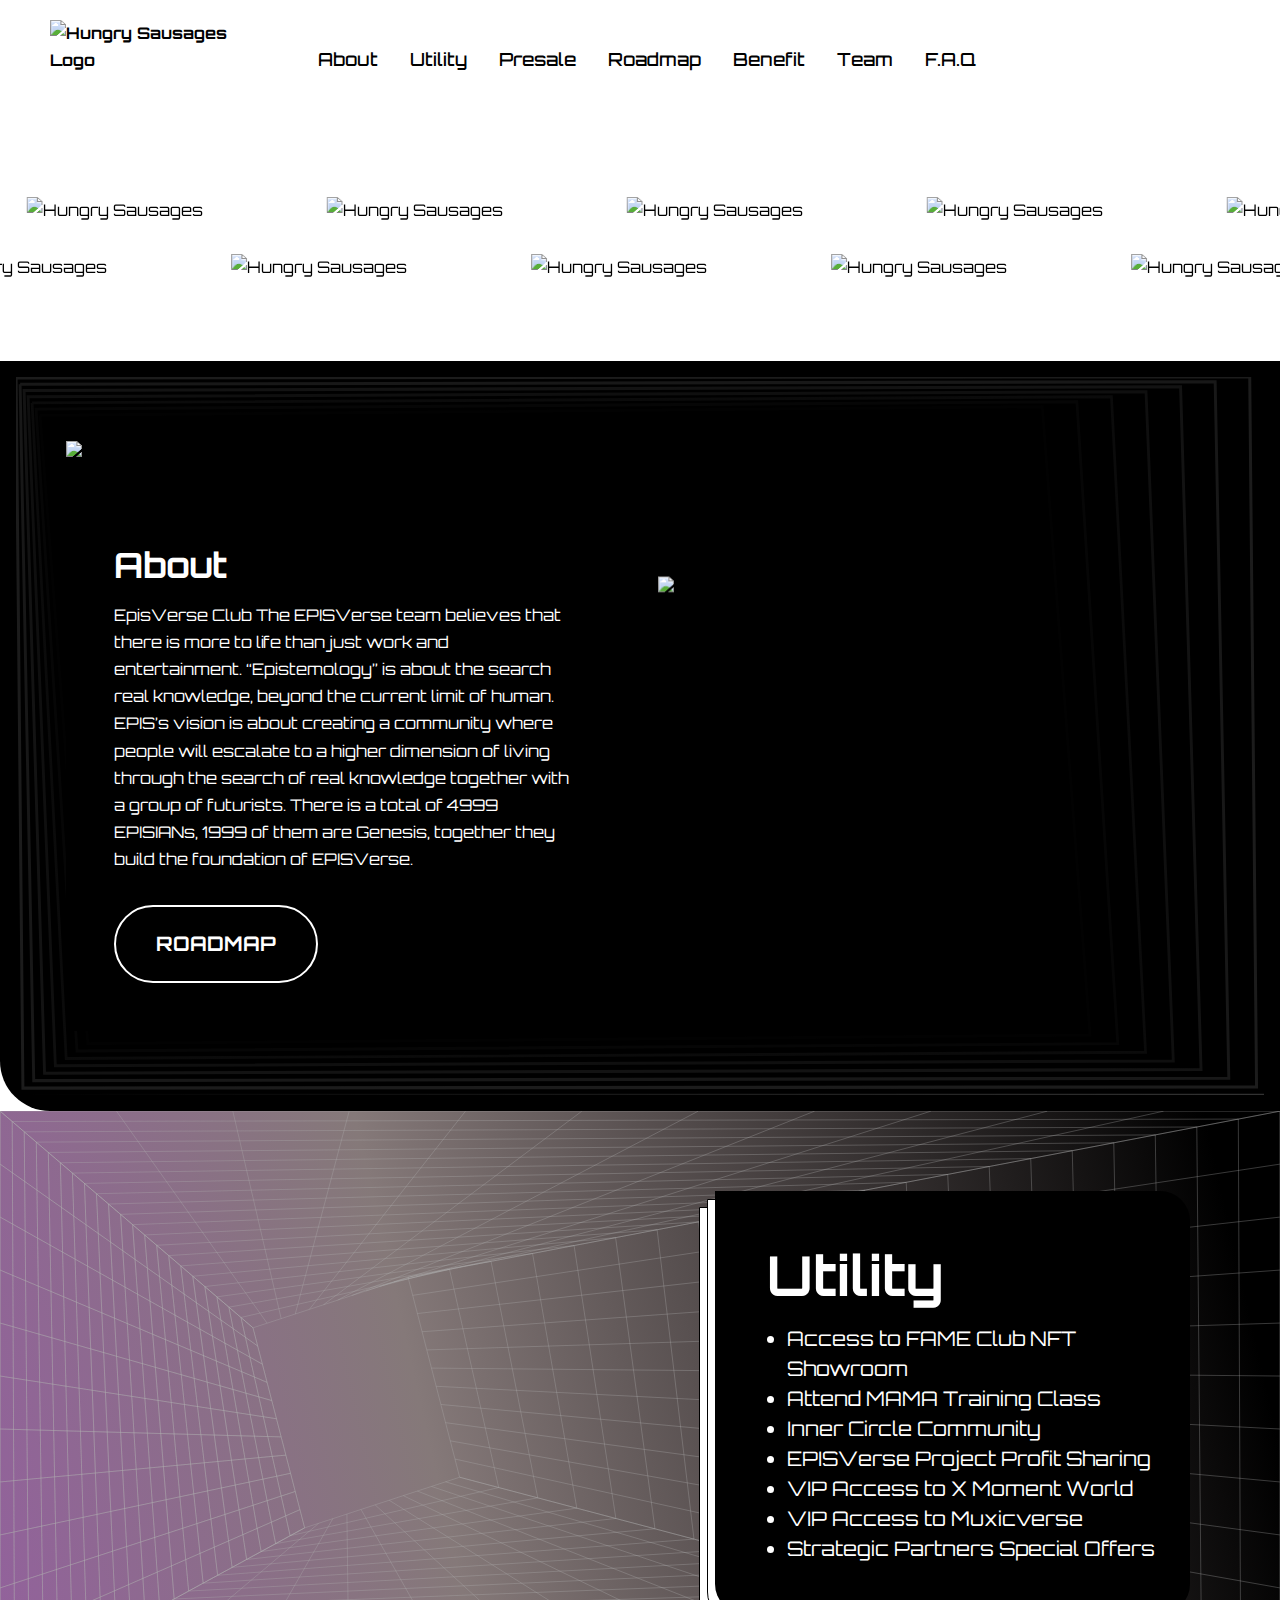
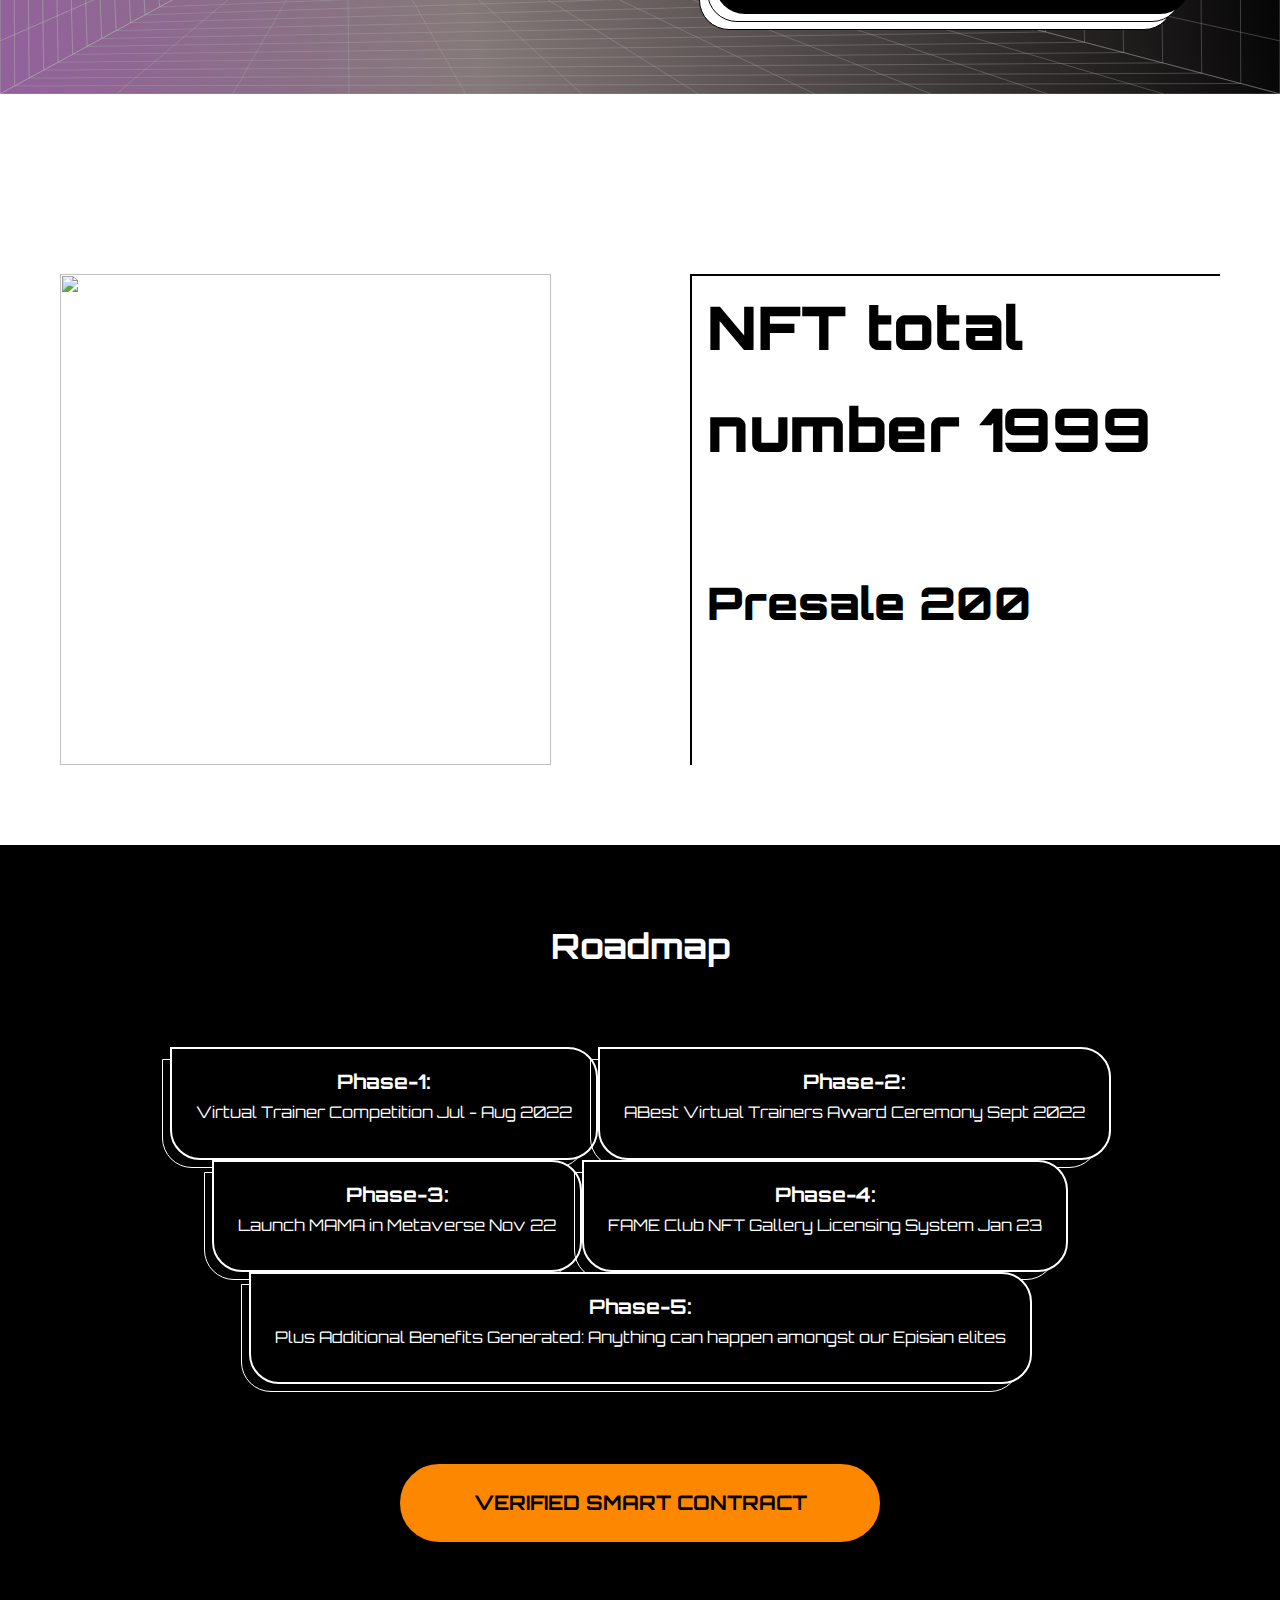
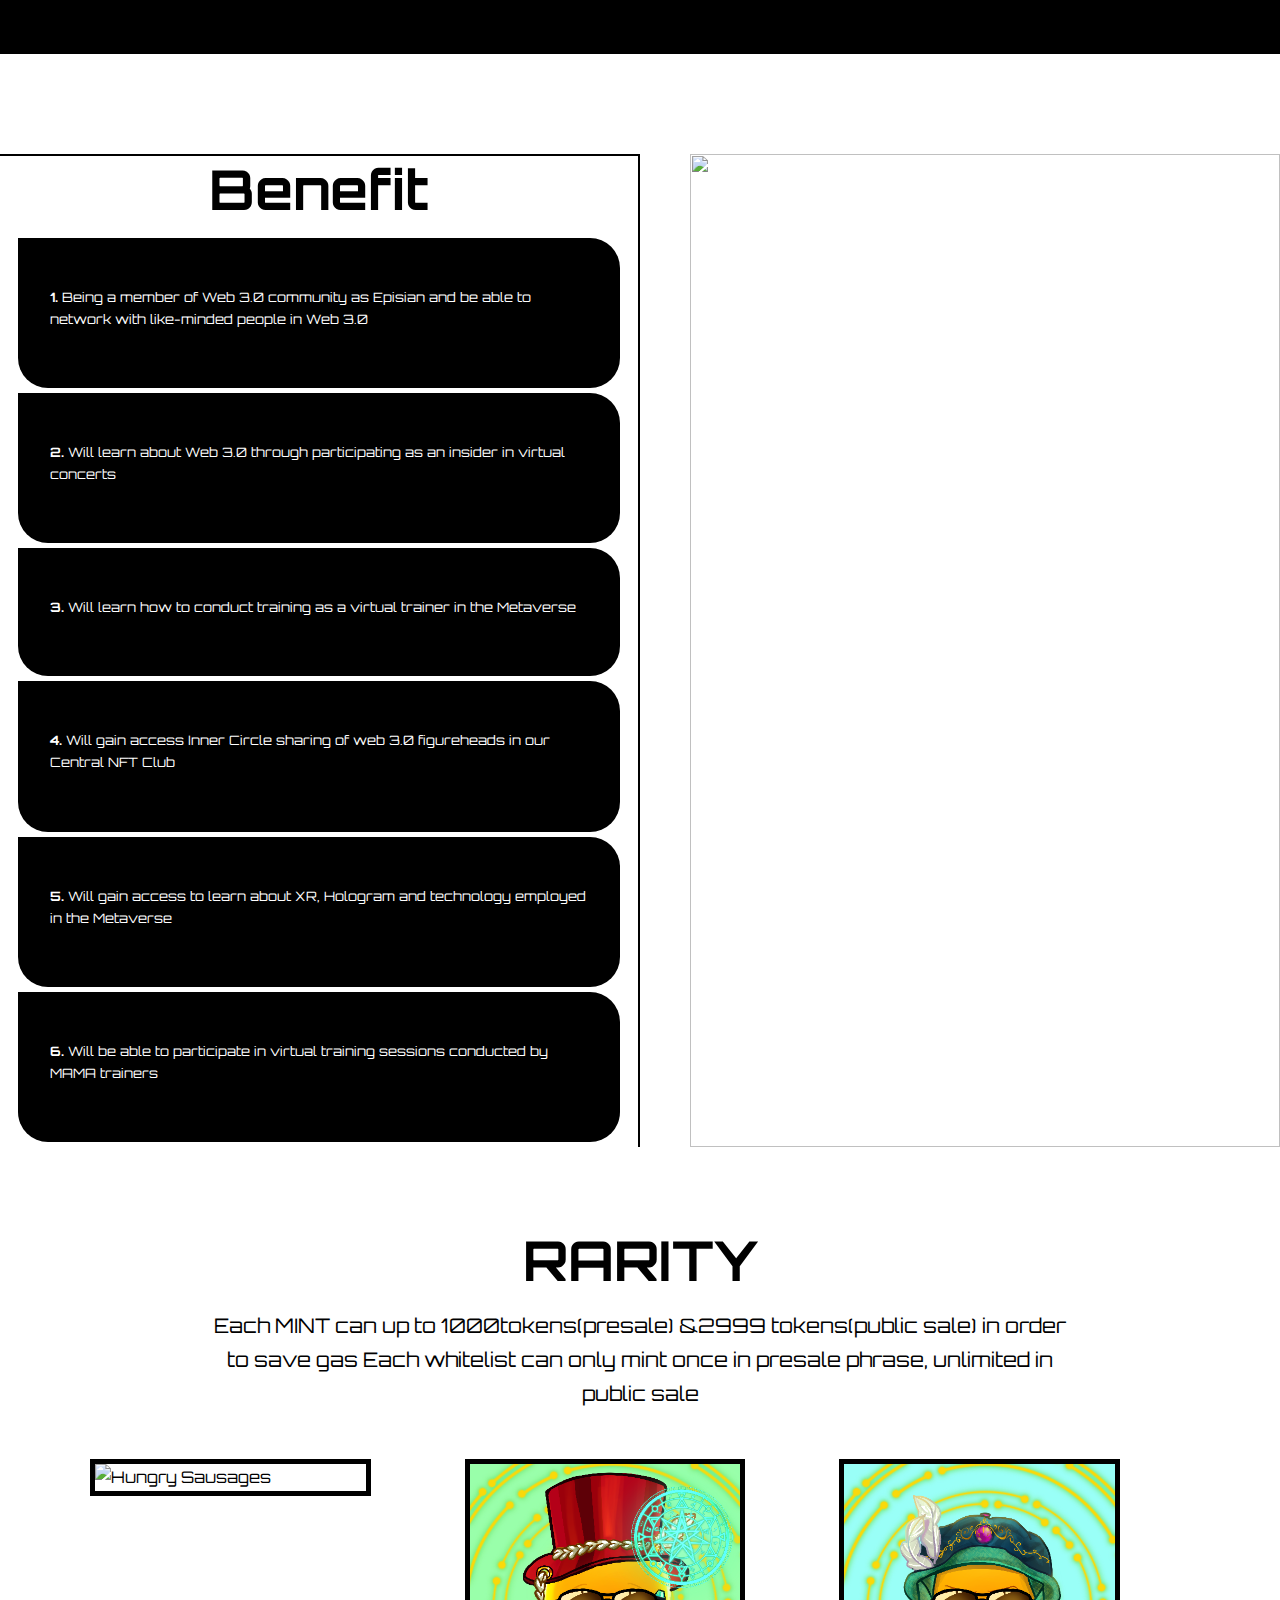
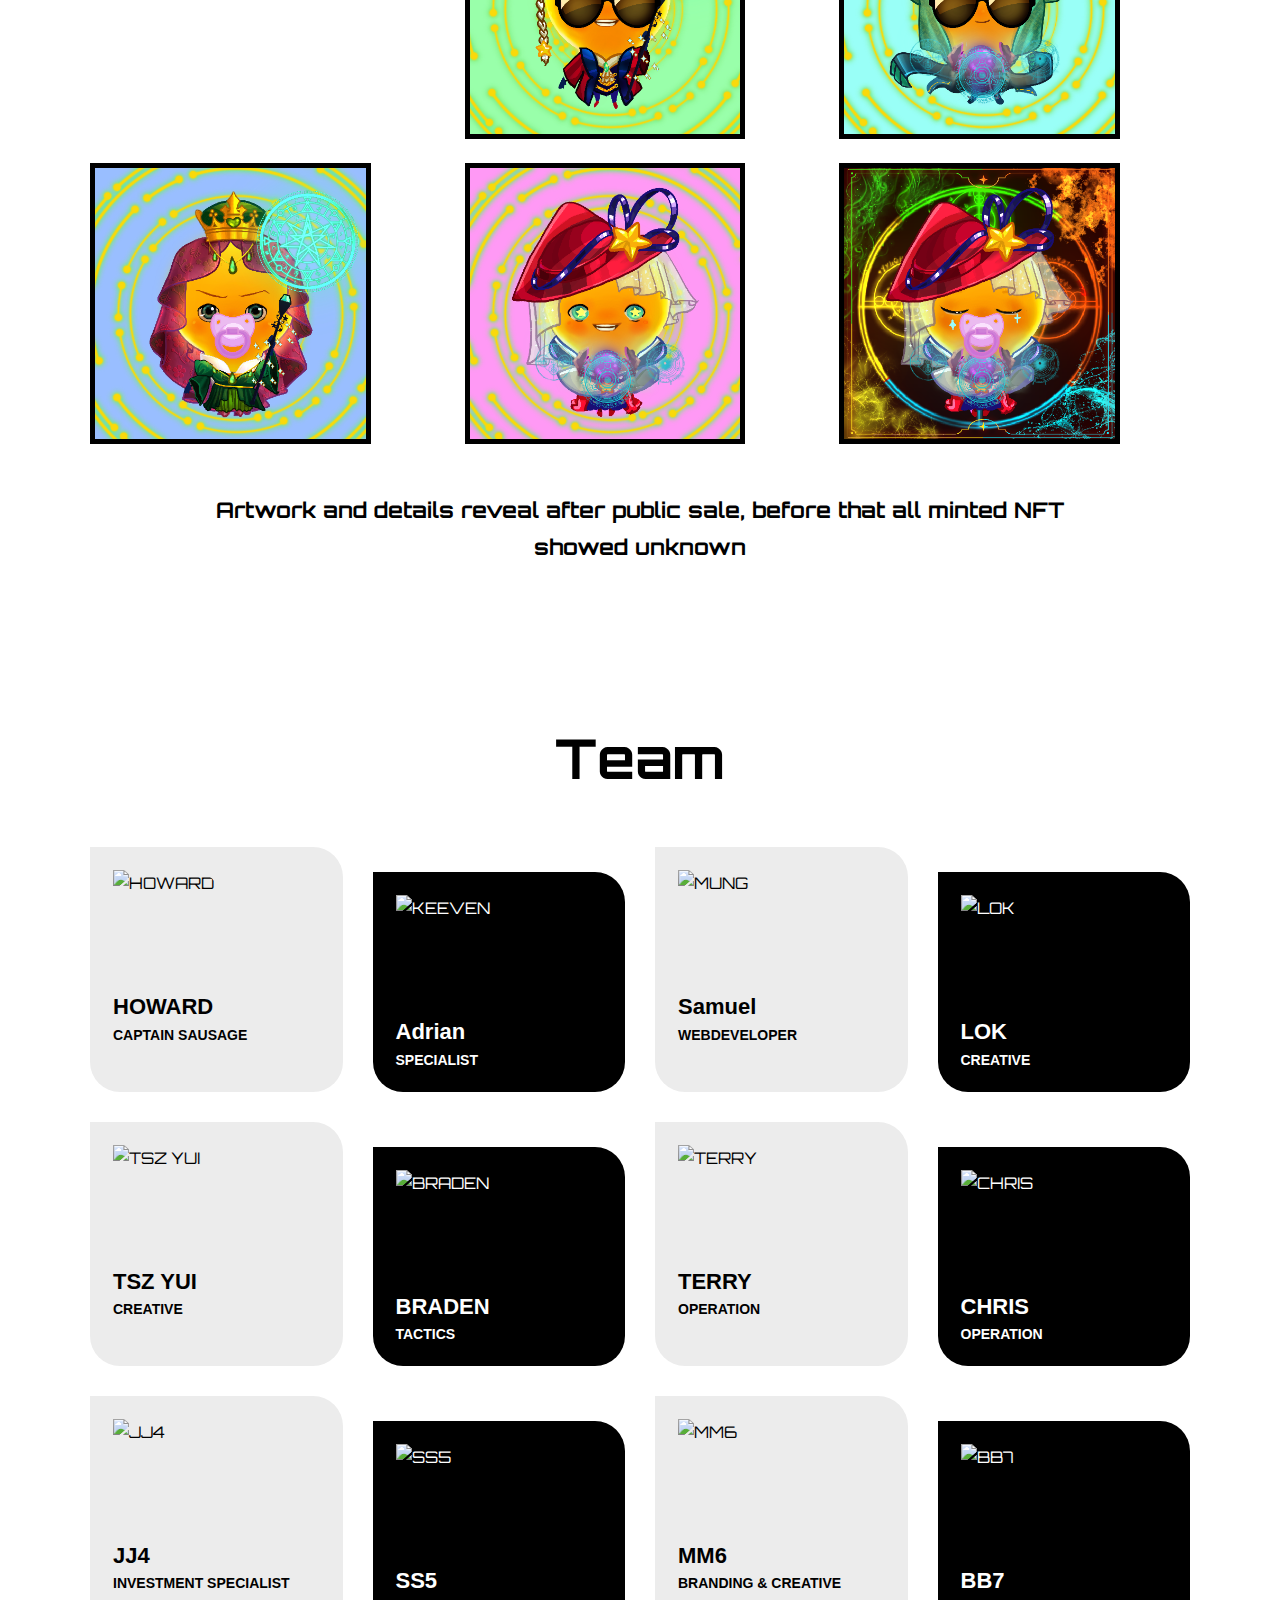
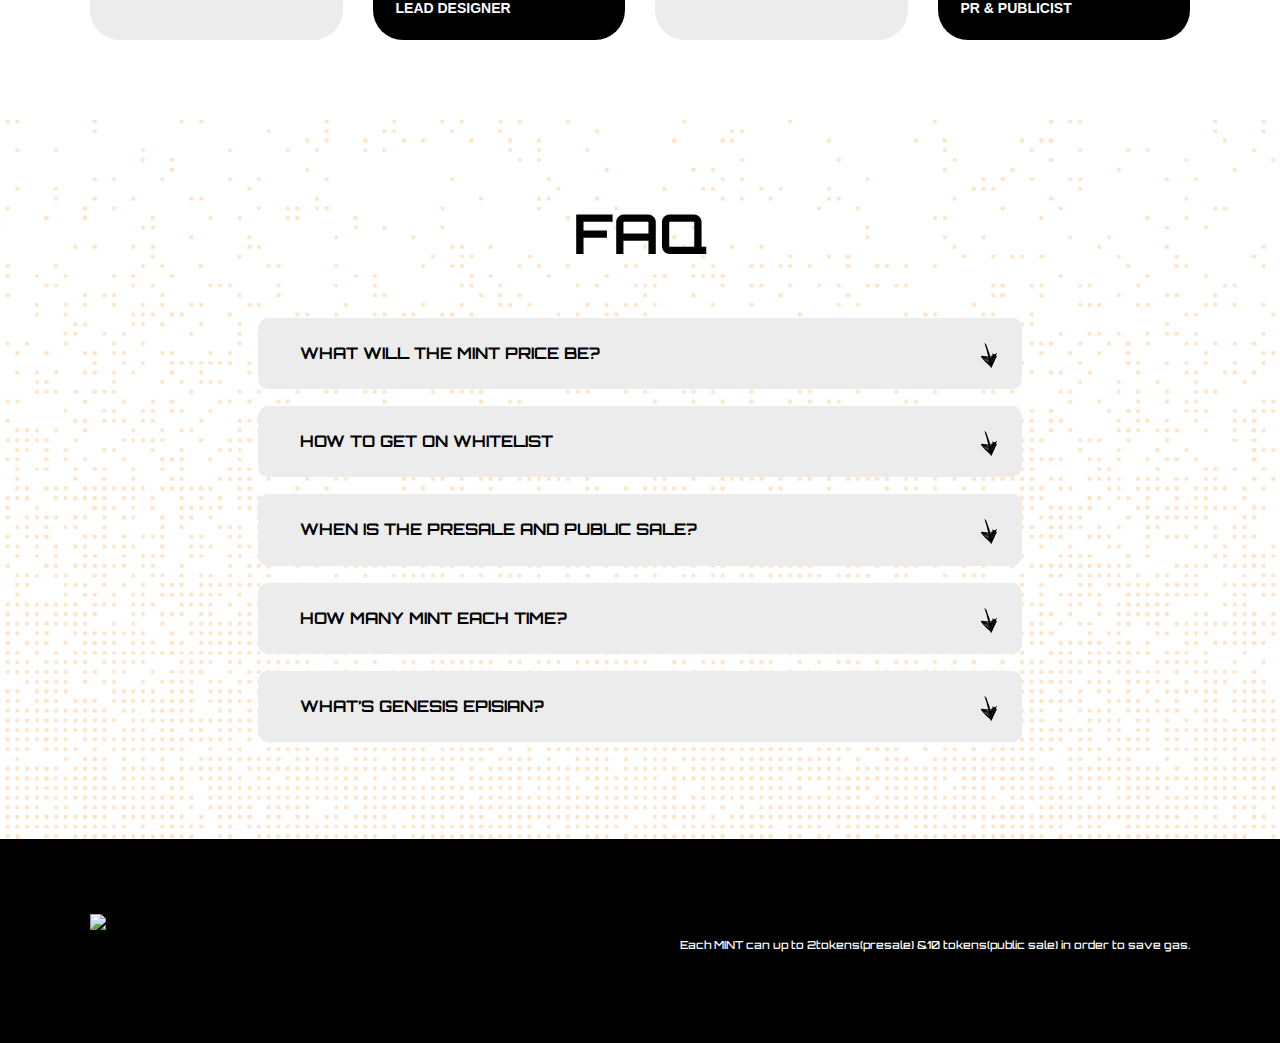
==== index.html @ eca390f1 "update content" ====
<!DOCTYPE html>
<html class="no-js" lang="en">
<head>
    <meta http-equiv="Content-Type" content="text/html; charset=UTF-8">
    <title>EPISVerse</title>
    <meta name="viewport" content="width=device-width, initial-scale=1">
    <link rel="shortcut icon" type="image/jpg" href="images/logo/3.png">
    <link rel="stylesheet" href="Hungry_Sausages/frontend-2.css">
    <meta name="theme-color" content="#0B0B0B">
    <style>
        @media only screen and (max-width: 1023px) {
            .header-logo {
                width: 80px;
            }
        }
    </style>
</head>
<body>


<header class="header" top="100px;">
    <div class="follow" top="100px">
        <a href="#">
            <img class="follow__logo header-logo" src="images/logo/2.jpeg"
                 alt="Hungry Sausages Logo">
        </a>
        <!--h2 class="follow__hash">#Hungry_Sausages</h2-->
    </div>
    <div class="resp-buttons">
        <div class="resp-buttons__menu">
            <div class="resp-buttons__menu-button">
                <div class="menu-toggle menu-toggle--xbutterfly js-menu-toggle">
                    <span class="menu-toggle__lines" aria-hidden="true"></span>
                </div>
            </div>
        </div>
    </div>

    <div class="wrapper wrapper--large">
        <div class="header__grid">
            <nav class="menu">
                <a href="#hero" class="menu__item">About</a>
                <a href="#utility" class="menu__item">Utility</a>
                <a href="#presale" class="menu__item">Presale</a>
                <a href="#roadmap" class="menu__item">Roadmap</a>
                <a href="#Benefit" class="menu__item">Benefit</a>
                <a href="#team" class="menu__item">Team</a>
                <a href="#faq" class="menu__item">F.A.Q</a>
            </nav>
            <div class="socials socials--header">
                <a href="#" target="_blank">
                    <img src="Hungry_Sausages/discord.png" alt="Discord">
                </a>
                <a href="#" target="_blank">
                    <img src="Hungry_Sausages/twitter.png" alt="Twitter">
                </a>
                <a href="#" target="_blank">
                    <img src="Hungry_Sausages/instagram.png" alt="Instagram">
                </a>
            </div>
        </div>
    </div>

    <div class="resp-menu">
        <img class="resp-menu__logo" style="width: 200px; height: 50px;" src="Hungry_Sausages/Logo_White1.png"
             alt="Hungry Sausages logo">
        <nav class="resp-menu__menu">
            <a href="#hero" class="menu__item">About</a>
            <a href="#utility" class="menu__item">Utility</a>
            <a href="#presale" class="menu__item">Presale</a>
            <a href="#roadmap" class="menu__item">Roadmap</a>
            <a href="#Benefit" class="menu__item">Benefit</a>
            <a href="#team" class="menu__item">Team</a>
            <a href="#faq" class="menu__item">F.A.Q</a>
        </nav>
        <div class="resp-menu__footer">
            <div class="socials">
                <a href="#" target="_blank">
                    <img src="images/banner/1.png">
                </a>
                <a href="#" target="_blank">
                    <img src="images/banner/1.png">
                </a>
                <a href="#" target="_blank">
                    <img src="images/banner/1.png">
                </a>
            </div>
        </div>
    </div>
</header>

<!-- New - Launch -->
<section id="showcase" class="am2-section gallery">
    <div class="gallery__row gallery__row--top" style="transform-origin: 951.5px 0px; transform: translate(90px, 0px);">
        <img loading="lazy" alt="Hungry Sausages" class="gallery__row-item" src="images/banner/1.png">
        <img loading="lazy" alt="Hungry Sausages" class="gallery__row-item" src="images/banner/2.png">
        <img loading="lazy" alt="Hungry Sausages" class="gallery__row-item" src="images/banner/3.png">
        <img loading="lazy" alt="Hungry Sausages" class="gallery__row-item" src="images/banner/4.png">
        <img loading="lazy" alt="Hungry Sausages" class="gallery__row-item" src="images/banner/5.png">
        <img loading="lazy" alt="Hungry Sausages" class="gallery__row-item" src="images/banner/6.png">
        <img loading="lazy" alt="Hungry Sausages" class="gallery__row-item" src="images/banner/7.png">
    </div>
    <div class="gallery__row gallery__row--bottom"
         style="transform-origin: 951.5px 0px; transform: translate(90px, 0px);">
        <img loading="lazy" alt="Hungry Sausages" class="gallery__row-item" src="images/banner/8.png">
        <img loading="lazy" alt="Hungry Sausages" class="gallery__row-item" src="images/banner/9.png">
        <img loading="lazy" alt="Hungry Sausages" class="gallery__row-item" src="images/banner/10.png">
        <img loading="lazy" alt="Hungry Sausages" class="gallery__row-item" src="images/banner/11.png">
        <img loading="lazy" alt="Hungry Sausages" class="gallery__row-item" src="images/banner/12.png">
        <img loading="lazy" alt="Hungry Sausages" class="gallery__row-item" src="images/banner/13.png">
        <img loading="lazy" alt="Hungry Sausages" class="gallery__row-item" src="images/banner/14.png">
    </div>
</section>
<section id="hero" class="am2-section hero offset-left">
    <div class="wrapper wrapper--large">
        <svg xmlns="http://www.w3.org/2000/svg" fill="none" preserveAspectRatio="none" viewBox="0 0 1666 898">
            <g stroke-miterlimit="10" clip-path="url(#a)" opacity=".2">
                <path stroke="url(#b)" stroke-width="4.04" d="M1693.11-6.567H-5.187v905.045H1693.11V-6.567Z"></path>
                <path stroke="url(#c)" stroke-width="3.96"
                      d="M.145 1.216 1646.95-.315l9.1 887.988L9.246 889.205.145 1.216Z"></path>
                <path stroke="url(#d)" stroke-width="3.89"
                      d="m5.47 9.007 1595.33-3.07 18.21 870.939-1595.327 3.063L5.471 9.007Z"></path>
                <path stroke="url(#e)" stroke-width="3.82"
                      d="m10.805 16.79 1543.845-4.595 27.31 853.876-1543.85 4.601L10.805 16.79Z"></path>
                <path stroke="url(#f)" stroke-width="3.75"
                      d="M16.139 24.58 1508.5 18.447l36.41 836.819-1492.364 6.133L16.139 24.58Z"></path>
                <path stroke="url(#g)" stroke-width="3.67"
                      d="m21.47 32.364 1440.88-7.665 45.51 819.769-1440.88 7.665-45.51-819.77Z"></path>
                <path stroke="url(#h)" stroke-width="3.6"
                      d="M26.805 40.154 1416.2 30.957l54.61 802.706L81.416 842.86 26.805 40.154Z"></path>
                <path stroke="url(#i)" stroke-width="3.53"
                      d="M32.139 47.938 1370.04 37.209l63.72 785.656L95.851 833.593 32.14 47.938Z"></path>
                <path stroke="url(#j)" stroke-width="3.45"
                      d="M37.473 55.72 1323.9 43.46l72.81 768.6-1286.423 12.26-72.814-768.6Z"></path>
                <path stroke="url(#k)" stroke-width="3.38"
                      d="M42.799 63.511 1277.74 49.713l81.92 751.55-1234.936 13.791L42.799 63.511Z"></path>
                <path stroke="url(#l)" stroke-width="3.31"
                      d="M48.13 71.295 1231.59 55.97l91.02 734.487L139.158 805.78 48.131 71.295Z"></path>
                <path stroke="url(#m)" stroke-width="3.24"
                      d="M53.465 79.085 1185.44 62.223l100.12 717.43-1131.975 16.862-100.12-717.43Z"></path>
                <path stroke="url(#n)" stroke-width="3.16"
                      d="M58.799 86.868 1139.29 68.475l109.22 700.38-1080.489 18.386L58.799 86.868Z"></path>
                <path stroke="url(#o)" stroke-width="3.09"
                      d="M64.133 94.652 1093.13 74.734l118.33 683.316-1029.004 19.925L64.133 94.652Z"></path>
                <path stroke="url(#p)" stroke-width="3.02"
                      d="m69.465 102.442 977.525-21.456 127.42 666.266-977.52 21.457L69.465 102.442Z"></path>
                <path stroke="url(#q)" stroke-width="2.94"
                      d="m74.799 110.225 926.031-22.988 136.53 649.21-926.034 22.988-136.527-649.21Z"></path>
                <path stroke="url(#r)" stroke-width="2.87"
                      d="m80.125 118.016 874.552-24.52 145.643 632.147-874.557 24.526L80.125 118.016Z"></path>
                <path stroke="url(#s)" stroke-width="2.8"
                      d="m85.459 125.799 823.073-26.051 154.728 615.097-823.061 26.051-154.74-615.097Z"></path>
                <path stroke="url(#t)" stroke-width="2.73"
                      d="M90.793 133.59 862.377 106l163.833 598.04-771.584 27.59L90.793 133.59Z"></path>
                <path stroke="url(#u)" stroke-width="2.65"
                      d="m96.125 141.373 720.096-29.122 172.943 580.991-720.105 29.114L96.125 141.373Z"></path>
                <path stroke="url(#v)" stroke-width="2.58"
                      d="m101.459 149.163 668.616-30.653 182.036 563.927-668.616 30.653-182.036-563.927Z"></path>
                <path stroke="url(#w)" stroke-width="2.51"
                      d="m106.793 156.947 617.128-32.185 191.138 546.87-617.128 32.185-191.138-546.87Z"></path>
                <path stroke="url(#x)" stroke-width="2.43"
                      d="m112.129 164.73 565.639-33.716 200.249 529.82-565.648 33.717-200.24-529.821Z"></path>
                <path stroke="url(#y)" stroke-width="2.36"
                      d="m117.451 172.521 514.168-35.248L840.961 650.03l-514.159 35.255-209.351-512.764Z"></path>
            </g>
            <defs>
                <lineargradient id="b" x1="1694.9" x2="-6.974" y1="445.956" y2="445.956" gradientUnits="userSpaceOnUse">
                    <stop stop-color="#fff"></stop>
                    <stop offset="1"></stop>
                </lineargradient>
                <lineargradient id="c" x1="1217980" x2="-1907550" y1="-1066640" y2="-276749"
                                gradientUnits="userSpaceOnUse">
                    <stop stop-color="#fff"></stop>
                    <stop offset="1"></stop>
                </lineargradient>
                <lineargradient id="d" x1="1206220" x2="-1464690" y1="-1135220" y2="200582"
                                gradientUnits="userSpaceOnUse">
                    <stop stop-color="#fff"></stop>
                    <stop offset="1"></stop>
                </lineargradient>
                <lineargradient id="e" x1="1139750" x2="-982538" y1="-1205220" y2="385899"
                                gradientUnits="userSpaceOnUse">
                    <stop stop-color="#fff"></stop>
                    <stop offset="1"></stop>
                </lineargradient>
                <lineargradient id="f" x1="1051030" x2="-657073" y1="-1292210" y2="330724"
                                gradientUnits="userSpaceOnUse">
                    <stop stop-color="#fff"></stop>
                    <stop offset="1"></stop>
                </lineargradient>
                <lineargradient id="g" x1="922337" x2="-466644" y1="-1376150" y2="186638"
                                gradientUnits="userSpaceOnUse">
                    <stop stop-color="#fff"></stop>
                    <stop offset="1"></stop>
                </lineargradient>
                <lineargradient id="h" x1="756101" x2="-402398" y1="-1472280" y2="-2758.4"
                                gradientUnits="userSpaceOnUse">
                    <stop stop-color="#fff"></stop>
                    <stop offset="1"></stop>
                </lineargradient>
                <lineargradient id="i" x1="535241" x2="-455147" y1="-1597150" y2="-226403"
                                gradientUnits="userSpaceOnUse">
                    <stop stop-color="#fff"></stop>
                    <stop offset="1"></stop>
                </lineargradient>
                <lineargradient id="j" x1="316272" x2="-541023" y1="-1708230" y2="-426426"
                                gradientUnits="userSpaceOnUse">
                    <stop stop-color="#fff"></stop>
                    <stop offset="1"></stop>
                </lineargradient>
                <lineargradient id="k" x1="89228.6" x2="-674102" y1="-1835840" y2="-632567"
                                gradientUnits="userSpaceOnUse">
                    <stop stop-color="#fff"></stop>
                    <stop offset="1"></stop>
                </lineargradient>
                <lineargradient id="l" x1="-131641" x2="-808419" y1="-1935080" y2="-813491"
                                gradientUnits="userSpaceOnUse">
                    <stop stop-color="#fff"></stop>
                    <stop offset="1"></stop>
                </lineargradient>
                <lineargradient id="m" x1="-332184" x2="-938207" y1="-2032820" y2="-975814"
                                gradientUnits="userSpaceOnUse">
                    <stop stop-color="#fff"></stop>
                    <stop offset="1"></stop>
                </lineargradient>
                <lineargradient id="n" x1="-520188" x2="-1051820" y1="-2086080" y2="-1105170"
                                gradientUnits="userSpaceOnUse">
                    <stop stop-color="#fff"></stop>
                    <stop offset="1"></stop>
                </lineargradient>
                <lineargradient id="o" x1="-644347" x2="-1103400" y1="-2098570" y2="-1179540"
                                gradientUnits="userSpaceOnUse">
                    <stop stop-color="#fff"></stop>
                    <stop offset="1"></stop>
                </lineargradient>
                <lineargradient id="p" x1="-710181" x2="-1104670" y1="-2097020" y2="-1230250"
                                gradientUnits="userSpaceOnUse">
                    <stop stop-color="#fff"></stop>
                    <stop offset="1"></stop>
                </lineargradient>
                <lineargradient id="q" x1="-738651" x2="-1058770" y1="-2046310" y2="-1238680"
                                gradientUnits="userSpaceOnUse">
                    <stop stop-color="#fff"></stop>
                    <stop offset="1"></stop>
                </lineargradient>
                <lineargradient id="r" x1="-736738" x2="-974631" y1="-1976340" y2="-1224920"
                                gradientUnits="userSpaceOnUse">
                    <stop stop-color="#fff"></stop>
                    <stop offset="1"></stop>
                </lineargradient>
                <lineargradient id="s" x1="-681935" x2="-822772" y1="-1863420" y2="-1182120"
                                gradientUnits="userSpaceOnUse">
                    <stop stop-color="#fff"></stop>
                    <stop offset="1"></stop>
                </lineargradient>
                <lineargradient id="t" x1="-599179" x2="-633613" y1="-1744680" y2="-1156730"
                                gradientUnits="userSpaceOnUse">
                    <stop stop-color="#fff"></stop>
                    <stop offset="1"></stop>
                </lineargradient>
                <lineargradient id="u" x1="-601733" x2="-481521" y1="-1748190" y2="-1037820"
                                gradientUnits="userSpaceOnUse">
                    <stop stop-color="#fff"></stop>
                    <stop offset="1"></stop>
                </lineargradient>
                <lineargradient id="v" x1="-598179" x2="-205739" y1="-1731820" y2="-982326"
                                gradientUnits="userSpaceOnUse">
                    <stop stop-color="#fff"></stop>
                    <stop offset="1"></stop>
                </lineargradient>
                <lineargradient id="w" x1="-590447" x2="81017.6" y1="-1704280" y2="-1150950"
                                gradientUnits="userSpaceOnUse">
                    <stop stop-color="#fff"></stop>
                    <stop offset="1"></stop>
                </lineargradient>
                <lineargradient id="x" x1="-558156" x2="163320" y1="-1644700" y2="-1392430"
                                gradientUnits="userSpaceOnUse">
                    <stop stop-color="#fff"></stop>
                    <stop offset="1"></stop>
                </lineargradient>
                <lineargradient id="y" x1="-512579" x2="102686" y1="-1582910" y2="-1537700"
                                gradientUnits="userSpaceOnUse">
                    <stop stop-color="#fff"></stop>
                    <stop offset="1"></stop>
                </lineargradient>
                <clippath id="a">
                    <path fill="#fff" d="M0 0h1666v898H0z"></path>
                </clippath>
            </defs>
        </svg>
        <div class="columns">
            <div class="col">
                <img class="footer__logo" src="images/logo/4.png"
                     alt="Hungry Sausages logo">
                <div class="hero__inner">
                    <h3>About</h3>

                    <p> EpisVerse Club The EPISVerse team believes that there is more to life than just work and
                        entertainment. “Epistemology” is about the search real knowledge, beyond the current limit of
                        human. EPIS’s vision is about creating a community where people will escalate to a higher
                        dimension of living through the search of real knowledge together with a group of futurists.

                        There is a total of 4999 EPISIANs, 1999 of them are Genesis, together they build the foundation
                        of EPISVerse.
                    </p>


                    <a class="am2-button am2-button--hollow" href="#roadmap">ROADMAP</a>
                </div>
            </div>
            <div class="col">

                <img class="white-rabbit" src="images/about/15.png" alt="Hungry Sausages"
                     style="transform: translate(0px, 128px);">
            </div>
        </div>
    </div>
</section>
<!-- End New - Launch -->

<!-- New - Launch -->
<section id="utility" class="am2-section launch offset-left">
    <div class="wrapper">
        <div class="columns">
            <div class="col">
                <svg xmlns="http://www.w3.org/2000/svg" fill="none" preserveAspectRatio="none" viewBox="0 0 1920 927">
                    <path stroke="#AFAFAF" stroke-miterlimit="10" stroke-width=".5"
                          d="M.25.298v926.404M18.305 16.703l3.689 897.433m14.377-881.04L43.75 901.57M54.426 49.5l11.067 839.504M72.49 65.905l14.746 810.533m3.311-794.14 18.435 781.575m-.38-765.17 22.134 752.604m-4.068-736.2 25.813 723.634M144.723 131.5l29.502 694.675m-11.448-678.27 33.202 665.704M180.844 164.31l36.88 636.733m-18.826-620.34 40.57 607.775m-22.505-591.371 44.248 578.805M235.02 213.5l47.947 549.834m-29.893-533.429 51.637 520.863M271.139 246.31l55.315 491.892m-37.259-475.499 59.015 462.933m-40.95-446.529 62.693 433.964m-44.639-417.559 66.383 404.993m-48.326-388.6 70.082 376.034M361.436 328.31l73.76 347.063m-55.704-330.659 77.45 318.093M.25.298l379.241 344.416M.25 84.516l386.279 289.11M.25 168.733l393.328 233.815M.25 252.95l400.366 178.509M.25 337.168l407.404 123.214M.25 421.397l414.442 67.908M.25 505.615l421.49 12.601M.25 589.832l428.528-42.693M.25 674.05l435.567-98M.25 758.267l442.615-153.294M.25 842.484l449.653-208.6M.25 926.702l456.691-263.895M.25.298v926.404M18.305 16.703l3.689 897.433m14.377-881.04L43.75 901.57M54.426 49.5l11.067 839.504M72.49 65.905l14.746 810.533m3.311-794.14 18.435 781.575m-.38-765.17 22.134 752.604m-4.068-736.2 25.813 723.634M144.723 131.5l29.502 694.675m-11.448-678.27 33.202 665.704M180.844 164.31l36.88 636.733m-18.826-620.34 40.57 607.775m-22.505-591.371 44.248 578.805M235.02 213.5l47.947 549.834m-29.893-533.429 51.637 520.863M271.139 246.31l55.315 491.892m-37.259-475.499 59.015 462.933m-40.95-446.529 62.693 433.964m-44.639-417.559 66.383 404.993m-48.326-388.6 70.082 376.034M361.436 328.31l73.76 347.063m-55.704-330.659 77.45 318.093M.25.298l379.241 344.416M.25 84.516l386.279 289.11M.25 168.733l393.328 233.815M.25 252.95l400.366 178.509M.25 337.168l407.404 123.214M.25 421.397l414.442 67.908M.25 505.615l421.49 12.601M.25 589.832l428.528-42.693M.25 674.05l435.567-98M.25 758.267l442.615-153.294M.25 842.484l449.653-208.6M.25 926.702l456.691-263.895M1919.75.298v926.404m-62.27-913.838 3.69 897.445M1795.2 25.43l7.38 868.474m-69.65-855.909L1744 877.5m-73.35-826.939 14.76 810.546m-77.02-797.98 18.44 781.575m-80.71-769.009 22.12 752.604m-84.4-740.038 25.82 723.645m-88.09-711.079 29.5 694.675m-91.77-682.097 33.19 665.692m-95.47-653.126 36.88 636.733m-99.15-624.168 40.57 607.763M1172.47 151.1l44.26 578.792M1110.2 163.666l47.95 549.834m-110.21-537.268 51.62 520.863M985.664 188.798l55.316 491.904M923.391 201.364l59.004 462.933m-121.28-450.368 62.694 433.964M798.842 226.495 865.225 631.5M736.568 239.061l70.072 376.034M674.295 251.627l73.761 347.063M612.021 264.193l77.45 318.104M1919.75.298 612.021 264.193M1919.75 84.516l-1300.682 208.6M1919.75 168.733 626.107 322.027M1919.75 252.95l-1286.605 98m1286.605-13.782L640.184 379.873m1279.566 41.524L647.232 408.784m1272.518 96.831L654.27 437.707m1265.48 152.125L661.309 466.618M1919.75 674.05 668.355 495.541M1919.75 758.267 675.395 524.452M1919.75 842.484 682.434 553.374M1919.75 926.702 689.471 582.297M.25.298h1919.5M18.305 16.703l1839.175-3.84M36.371 33.096 1795.2 25.43M54.426 49.5 1732.93 37.995M72.49 65.905l1598.16-15.344M90.547 82.298l1517.843-19.17M108.602 98.703l1437.518-23.01M126.668 115.108 1483.84 88.259M144.723 131.5l1276.847-30.675m-1258.793 47.08L1359.3 113.403M180.844 164.31l1116.176-38.341M198.898 180.703l1035.852-42.169M216.963 197.107 1172.47 151.1m-937.45 62.4 875.18-49.834m-857.126 66.239 794.866-53.673M271.139 246.31l714.523-57.512m-696.467 73.905 634.195-61.339m-616.13 77.743 553.856-65.178m-535.802 81.583 473.527-69.017m-455.47 85.41 393.198-72.844M361.436 328.31l312.858-76.683m-294.802 93.087 232.53-80.521M.25.298l379.241 344.416M174.754.298l225.881 337.096M349.25.298l72.521 329.776M523.753.298l-80.839 322.456M698.248.298 464.049 315.434M872.753.298 485.184 308.114M1047.25.298 506.328 300.794M1221.75.298 527.463 293.473M1396.25.298 548.607 286.153M1570.75.298 569.742 278.833M1745.25.298 590.887 271.513M1919.75.298 612.021 264.193M.25 926.702h1919.5M21.994 914.136l1839.176-3.827M43.748 901.57l1758.832-7.666m-1737.088-4.9L1744 877.5M87.238 876.438l1598.172-15.331m-1576.428 2.766 1517.848-19.171m-1496.094 6.605 1437.504-23.01M152.48 838.741l1357.18-26.837M174.225 826.175 1451.07 795.5M195.979 813.609l1196.511-34.514M217.723 801.043 1333.9 762.702M239.467 788.477l1035.853-42.18M261.213 775.912l955.517-46.02m-933.763 33.442L1158.15 713.5m-853.439 37.268 794.849-53.673m-773.105 41.107 714.525-57.5m-692.771 44.934 634.185-61.339M369.953 713.07l553.856-65.177m-532.112 52.612L865.224 631.5m-451.771 56.439 393.188-72.844m-371.444 60.278 312.859-76.683m-291.115 64.117 232.53-80.51M.25 926.702l456.691-263.895M174.754 926.702l303.331-271.215M349.25 926.702l149.971-278.535m24.533 278.535-3.389-285.855m177.884 285.855L541.5 633.526m331.252 293.176L562.633 626.206m484.617 300.496L583.777 618.886m637.973 307.816L604.912 611.566m791.338 315.136L626.057 604.246m944.693 322.456L647.191 596.938M1745.25 926.702 668.336 589.617M1919.75 926.702 689.471 582.297"></path>
                </svg>
                <!--h2 class="launch__heading">METAVERSE GAME</h2-->
                <div class="">
                    <img src="images/about/16.png" alt="">
                </div>
            </div>
            <div class="col">
                <div class="launch__box fancy-box" data-animation="fade-up"
                     style="transform: translate(0px, 0px); opacity: 1;">
                    <div class="fancy-box__inner" style="text-align: start">
                        <h1 style="padding-left: 20px">Utility</h1>
                        <ul style="line-height: 30px;font-size: 20px">
                            <li>Access to FAME Club NFT Showroom</li>
                            <li>Attend MAMA Training Class</li>
                            <li>Inner Circle Community</li>
                            <li>EPISVerse Project Profit Sharing</li>
                            <li>VIP Access to X Moment World</li>
                            <li>VIP Access to Muxicverse</li>
                            <li>Strategic Partners Special Offers</li>
                        </ul>
                    </div>
                </div>
            </div>
        </div>
    </div>
</section>
<!-- End New - Launch -->

<!-- New - Presale -->
<section id="presale" class="am2-section presale offset-left">
    <div class="wrapper">
        <div class="columns">
            <div class="roadmapsec">
                <div class="roadmapwrap">
                    <div class="raodmapimg" data-aos="zoom-in-right">
                        <img style="width: 491px; height: 491px;" src="images/roadmap/30.png" alt=""
                             data-aos="flip-left"/>
                    </div>
                    <div class="roadmaptxt" data-aos="zoom-in-left">
                        <div style="height: 300px" class="d-flex" data-aos="fade-left" data-aos-duration="2000">
                            <span style="font-size: 60px;padding-left: 15px;">NFT total number 1999</span>
                            <!--img src="./img/right.svg" alt="" /-->
                        </div>
                        <h2 data-aos="fade-left" data-aos-duration="2000">
                            <span style="padding-left: 15px;font-size: 45px">Presale 200</span>
                        </h2>
                    </div>
                </div>
            </div>
        </div>
    </div>

</section>
<!-- End New - Presale -->

<!-- New - Perks -->
<section id="roadmap" class="am2-section perks has-black-background-color has-white-color offset-left">
    <!--img class="bcc2-image floating-balls__item floating-balls__item--half" src="Hungry_Sausages/bcc2.gif" alt="" style="transform-origin: 125px 0px; transform: translate(0px, 0px);"-->
    <center>
        <div class="wrapper">
            <h2 class="h3 text-center">Roadmap</h2>
            <div class="columns">
                <div class="">
                    <div class="fancy-box" data-animation="fade-up" style="transform: translate(0px, 0px); opacity: 1;">
                        <div class="fancy-box__inner">
                            <p><strong>Phase-1:</strong><br/> Virtual Trainer Competition Jul - Aug 2022</p>
                        </div>
                    </div>
                </div>
                <div class="">
                    <div class="fancy-box" data-animation="fade-up" style="transform: translate(0px, 0px); opacity: 1;">
                        <div class="fancy-box__inner">
                            <p>
                                <strong>Phase-2:</strong><br/> ABest Virtual Trainers Award Ceremony Sept 2022
                            </p>
                        </div>
                    </div>
                </div>
                <div class="">
                    <div class="fancy-box" data-animation="fade-up" style="transform: translate(0px, 0px); opacity: 1;">
                        <div class="fancy-box__inner">
                            <p>
                                <strong>Phase-3:</strong><br/> Launch MAMA in Metaverse Nov 22
                            </p>
                        </div>
                    </div>
                </div>
                <div class="">
                    <div class="fancy-box" data-animation="fade-up" style="transform: translate(0px, 0px); opacity: 1;">
                        <div class="fancy-box__inner">
                            <p>
                                <strong>Phase-4:</strong><br> FAME Club NFT Gallery Licensing System Jan 23
                            </p>
                        </div>
                    </div>
                </div>
                <div class="">
                    <div class="fancy-box" data-animation="fade-up" style="transform: translate(0px, 0px); opacity: 1;">
                        <div class="fancy-box__inner">
                            <p>
                                <strong>Phase-5:</strong><br> Plus Additional Benefits Generated: Anything can happen
                                amongst our Episian elites
                            </p>
                        </div>
                    </div>
                </div>
            </div>
            <a href="#" target="_blank" class="am2-button am2-button--green">VERIFIED SMART
                CONTRACT</a>
        </div>
    </center>
</section>
<!-- End New - Perks -->
<!-- new paste team-->
<section id="Benefit">
    <div class="roadmapsec">
        <!--<div class="roadmapwrap">
            <div class="raodmapimg" data-aos="zoom-in-right">
                <img style="width: 491px; height: 491px;" src="images/roadmap/30.png" alt="" data-aos="flip-left"/>
            </div>
            <div class="roadmaptxt" data-aos="zoom-in-left">
                <div style="height: 300px" class="d-flex" data-aos="fade-left" data-aos-duration="2000">
                    <span>NFT total number 1999</span>&lt;!&ndash;img src="./img/right.svg" alt="" /&ndash;&gt;
                </div>
                <h2 data-aos="fade-left" data-aos-duration="2000">
                    Presale 200
                </h2>
            </div>
        </div>-->
        <!-- roadmap2 -->
        <!--<div class="roadmapwrap newstyle">
            <div class="roadmaptxt" data-aos="zoom-in-right">
                <div style="height: 300px" class="d-flex" data-aos="fade-left" data-aos-duration="2000">
                  <span>MINTING
                  DETAILS</span>&lt;!&ndash;img src="./img/right.svg" alt="" /&ndash;&gt;
                </div>

                <h2 data-aos="fade-left" data-aos-duration="2000">
                    Coming Soon
                </h2>
                &lt;!&ndash;h3 data-aos="fade-left" data-aos-duration="2000">
                  Llama Sanctuary Donation
                </h3>
                <h3>12 <img src="./img/textimg.jpg" alt="" /> Lots Purchased</h3>
                <h3>2 NFT Worlds Purchased</h3&ndash;&gt;
            </div>
            <div class="raodmapimg" data-aos="zoom-in-left">
                <img style="width: 491px; height: 491px;" src="images/roadmap/31.png" alt="" data-aos="flip-left"/>
                <img
                        src="img/downarrow.png"
                        alt=""
                        class="arrow"
                        data-aos="zoom-in"
                        data-aos-duration="1000"
                />
            </div>
        </div>-->
        <!-- roadmap3 -->
        <!--<div class="roadmapwrap">
            <div class="raodmapimg" data-aos="zoom-in-right">
                <img style="width: 491px; height: 491px;" src="images/roadmap/32.png" alt="" data-aos="flip-left"/>
                <img
                        src="img/downarrow.png"
                        alt=""
                        class="arrow"
                        data-aos="zoom-in"
                        data-aos-duration="1000"
                />
            </div>
            <div class="roadmaptxt" data-aos="zoom-in-left">
                <div style="height: 300px" class="d-flex" data-aos="fade-left" data-aos-duration="2000">
                    <span>FINDING REASON</span>&lt;!&ndash;img src="./img/right.svg" alt="" /&ndash;&gt;
                </div>
                <h2 data-aos="fade-left" data-aos-duration="2000">
                    Coming Soon</h2>
                &lt;!&ndash;h3 data-aos="fade-left" data-aos-duration="2000">
                  Mint Date: January 10th
                </h3&ndash;&gt;
                <a href="#https://opensea.io/collection/hungry-sausages-club" class="btn" data-aos="zoom-in"
                   data-aos-duration="2000"
                >Buy On OpenSea</a
                >
            </div>
        </div>-->
        <!-- roadmap4 -->
        <div class="roadmapwrap newstyle">
            <div class="roadmaptxt" data-aos="zoom-in-right">
                <center>
                    <div class="wrapper">
                        <h2 class="h1 text-center">Benefit</h2>
                        <div class="columns">
                            <div class="">
                                <div class="fancy-box" data-animation="fade-up"
                                     style="transform: translate(0px, 0px); opacity: 1;">
                                    <div class="fancy-box__inner">
                                        <p style="text-align: start !important;"><strong>1. </strong>
                                            Being a member of Web 3.0 community as
                                            Episian and be able to network with like-minded people in Web 3.0
                                        </p>
                                    </div>
                                </div>
                            </div>
                            <div class="">
                                <div class="fancy-box" data-animation="fade-up"
                                     style="transform: translate(0px, 0px); opacity: 1;">
                                    <div class="fancy-box__inner">
                                        <p style="text-align: start !important;">
                                            <strong>2. </strong>
                                            Will learn about Web 3.0 through participating
                                            as an insider in virtual concerts
                                        </p>
                                    </div>
                                </div>
                            </div>
                            <div class="">
                                <div class="fancy-box" data-animation="fade-up"
                                     style="transform: translate(0px, 0px); opacity: 1;">
                                    <div class="fancy-box__inner">
                                        <p style="text-align: start !important;">
                                            <strong>3. </strong>
                                            Will learn how to conduct training as a
                                            virtual trainer in the Metaverse
                                        </p>
                                    </div>
                                </div>
                            </div>
                            <div class="">
                                <div class="fancy-box" data-animation="fade-up"
                                     style="transform: translate(0px, 0px); opacity: 1;">
                                    <div class="fancy-box__inner">
                                        <p style="text-align: start !important;">
                                            <strong>4. </strong>
                                            Will gain access Inner Circle sharing of web 3.0 figureheads in our Central
                                            NFT Club
                                        </p>
                                    </div>
                                </div>
                            </div>
                            <div class="">
                                <div class="fancy-box" data-animation="fade-up"
                                     style="transform: translate(0px, 0px); opacity: 1;">
                                    <div class="fancy-box__inner">
                                        <p style="text-align: start !important;">
                                            <strong>5. </strong>
                                            Will gain access to learn about XR, Hologram and
                                            technology employed in the Metaverse
                                        </p>
                                    </div>
                                </div>
                            </div>
                            <div class="">
                                <div class="fancy-box" data-animation="fade-up"
                                     style="transform: translate(0px, 0px); opacity: 1;">
                                    <div class="fancy-box__inner">
                                        <p style="text-align: start !important;">
                                            <strong>6. </strong>
                                            Will be able to participate in virtual training
                                            sessions conducted by MAMA trainers
                                        </p>
                                    </div>
                                </div>
                            </div>
                        </div>
                    </div>
                </center>
            </div>
            <div class="raodmapimg" data-aos="zoom-in-left">
                <img style="width: 100%" src="images/roadmap/33.png" alt="" data-aos="flip-left"/>
            </div>
        </div>
    </div>
</section>

<!--  - Roadmap -->
<section id="rarity" class="am2-section roadmap offset-left">
    <div class="side-elements">

    </div>
    <div class="wrapper">


        <h2 class="h1 text-center">RARITY</h2>
        <p class="has-large-font-size text-center"> Each MINT can up to 1000tokens(presale) &2999 tokens(public sale) in
            order to save gas
            Each whitelist can only mint once in presale phrase, unlimited in public sale
        </p>
        <div class="fancy-box-grid">
            <div class="fancy-box" data-animation="fade-up" style="transform: translate(0px, 0px); opacity: 1;">
                <img src="images/rarity/29.png" alt="Hungry Sausages" style="width: 80%;border: 5px solid black">
            </div>
            <div class="fancy-box" data-animation="fade-up" style="transform: translate(0px, 0px); opacity: 1;">
                <img src="images/rarity/34.png" alt="Hungry Sausages" style="width: 80%;border: 5px solid black">
            </div>
            <div class="fancy-box" data-animation="fade-up" style="transform: translate(0px, 0px); opacity: 1;">
                <img src="images/rarity/35.png" alt="Hungry Sausages" style="width: 80%;border: 5px solid black">
            </div>
            <div class="fancy-box" data-animation="fade-up" style="transform: translate(0px, 0px); opacity: 1;">
                <img src="images/rarity/36.png" alt="Hungry Sausages" style="width: 80%;border: 5px solid black">
            </div>
            <div class="fancy-box" data-animation="fade-up" style="transform: translate(0px, 0px); opacity: 1;">
                <img src="images/rarity/37.png" alt="Hungry Sausages" style="width: 80%;border: 5px solid black">
            </div>
            <div class="fancy-box" data-animation="fade-up" style="transform: translate(0px, 0px); opacity: 1;">
                <img src="images/rarity/38.png" alt="Hungry Sausages" style="width: 80%;border: 5px solid black">
            </div>
            <!--div class="fancy-box" data-animation="fade-up" style="transform: translate(0px, 0px); opacity: 1;">
                <div class="fancy-box__inner">
                    <p><strong>Community fund activities:</strong> With successfully funded community fund, Hungry_Sausages will propose various activities within the community with the purpose to grow and expand exposure of the brand, including art contests, community grants, creative and fun activities with daily/weekly prizes, and more…</p>
                </div>
            </div-->
            <!--div class="fancy-box" data-animation="fade-up" style="transform: translate(0px, 0px); opacity: 1;">
                <div class="fancy-box__inner">
                    <p><strong>Partnerships:</strong> Hungry_Sausages will attempt to keep growing the brand with notable partnerships.</p>
                </div>
            </div-->
        </div>
        <p class="has-large-font-size text-center"><strong> Artwork and details reveal after public sale, before that
            all minted NFT showed unknown
        </strong></p>
    </div>
</section>
<!-- about -->
<!--<section id='Chef Nic'>
    <div class="aboutsec">
        <img src="bg.jpg" alt="" class="bg">
        <div class="aboutimg">
            <img src="Picture17.png" class="aboutman" alt="">
            <img src="Picture15.png" alt="" class="pattern">
        </div>

        <div class="abouttxt">
            <h1> ABOUT-</h1>
            <h2> CHEF NIC FAMILY</h2>


            Lorem ipsum dolor sit amet, consectetur adipisicing elit. Aliquid ea est laboriosam minima non placeat quam
            temporibus ullam veniam vitae.


        </div>
    </div>

</section>


<section id='artist'>
    <div class="aboutsec">
        <img src="bg.jpg" alt="" class="bg">
        <div class="aboutimg">
            <img src="Picture22.png" class="aboutman" alt="">
            <img src="Picture15.png" alt="" class="pattern">
        </div>
        <div class="abouttxt">
            <h1>ABOUT-</h1>
            <h2>DEZIO </h2>

            Lorem ipsum dolor sit amet, consectetur adipisicing elit. Magnam sequi sint vero. Accusantium consectetur
            corporis dolor dolorem excepturi, expedita facilis fuga harum ipsum itaque officiis, quidem quos voluptatum?
            Neque, voluptas!


        </div>
</section>
<section id='artist'>
    <div class="aboutsec">
        <img src="bg.jpg" alt="" class="bg">
        <div class="aboutimg">
            <img src="picture25.png" class="aboutman" alt="">
            <img src="Picture15.png" alt="" class="pattern">
        </div>
        <div class="abouttxt">
            <h1>ABOUT-</h1>
            <h2>Synergy Group</h2>


            Lorem ipsum dolor sit amet, consectetur adipisicing elit. Alias at consequuntur cum deserunt dicta dolorem
            doloremque doloribus error et eveniet in ipsa laboriosam laudantium magni maiores nisi obcaecati odio,
            quibusdam quis repellat sed sint tempore, tenetur? Amet consequatur ea explicabo impedit incidunt mollitia
            quibusdam recusandae soluta temporibus! Fuga, ipsum praesentium!

        </div>
</section>-->

<!-- End New - Roadmap -->

<section id="team" class="am2-section team offset-left">
    <div class="wrapper">
        <div class="team__wrapper">
            <h2 class="team__title text-center mb-3 h1 " data-animation="fade-left">Team</h2>
            <div class="team__items">

                <div class="team__item" data-animation="fade-up" style="transform: translate(0px, 0px); opacity: 1;">
                    <img src="images/team/17.png" class="team__item-image" alt="HOWARD">
                    <h5 class="team__item-title">
                        HOWARD


                    </h5>
                    <h6 class="team__item-subtitle">
                        CAPTAIN SAUSAGE
                    </h6>

                </div>
                <div class="team__item" data-animation="fade-up" style="transform: translate(0px, 0px); opacity: 1;">
                    <img src="images/team/18.png" class="team__item-image" alt="KEEVEN">
                    <h5 class="team__item-title">Adrian</h5>
                    <h6 class="team__item-subtitle">
                        SPECIALIST
                    </h6>

                </div>
                <div class="team__item" data-animation="fade-up" style="transform: translate(0px, 0px); opacity: 1;">
                    <img src="images/team/19.png" class="team__item-image" alt="MUNG">
                    <h5 class="team__item-title">
                        Samuel


                    </h5>
                    <h6 class="team__item-subtitle">
                        WEBDEVELOPER
                    </h6>

                </div>
                <div class="team__item" data-animation="fade-up" style="transform: translate(0px, 0px); opacity: 1;">
                    <img src="images/team/20.png" class="team__item-image" alt=" LOK">
                    <h5 class="team__item-title">
                        LOK

                    </h5>
                    <h6 class="team__item-subtitle">
                        CREATIVE
                    </h6>

                </div>

                <div class="team__item" data-animation="fade-up" style="transform: translate(0px, 0px); opacity: 1;">
                    <img src="images/team/21.png" class="team__item-image" alt="TSZ YUI">
                    <h5 class="team__item-title">
                        TSZ YUI


                    </h5>
                    <h6 class="team__item-subtitle">
                        CREATIVE
                    </h6>

                </div>

                <div class="team__item" data-animation="fade-up" style="transform: translate(0px, 0px); opacity: 1;">
                    <img src="images/team/22.png" class="team__item-image" alt="BRADEN">
                    <h5 class="team__item-title">
                        BRADEN


                    </h5>
                    <h6 class="team__item-subtitle">
                        TACTICS
                    </h6>

                </div>


                <div class="team__item" data-animation="fade-up" style="transform: translate(0px, 0px); opacity: 1;">
                    <img src="images/team/23.png" class="team__item-image" alt="TERRY">
                    <h5 class="team__item-title">
                        TERRY


                    </h5>
                    <h6 class="team__item-subtitle">
                        OPERATION
                    </h6>

                </div>

                <div class="team__item" data-animation="fade-up" style="transform: translate(0px, 0px); opacity: 1;">
                    <img src="images/team/24.png" class="team__item-image" alt="CHRIS">
                    <h5 class="team__item-title">
                        CHRIS


                    </h5>
                    <h6 class="team__item-subtitle">
                        OPERATION
                    </h6>

                </div>


                <div class="team__item" data-animation="fade-up" style="transform: translate(0px, 0px); opacity: 1;">
                    <img src="images/team/25.png" class="team__item-image" alt="JJ4">
                    <h5 class="team__item-title">
                        JJ4


                    </h5>
                    <h6 class="team__item-subtitle">
                        INVESTMENT SPECIALIST
                    </h6>

                </div>


                <div class="team__item" data-animation="fade-up" style="transform: translate(0px, 0px); opacity: 1;">
                    <img src="images/team/26.png" class="team__item-image" alt="SS5">
                    <h5 class="team__item-title">
                        SS5


                    </h5>
                    <h6 class="team__item-subtitle">
                        LEAD DESIGNER
                    </h6>

                </div>


                <div class="team__item" data-animation="fade-up" style="transform: translate(0px, 0px); opacity: 1;">
                    <img src="images/team/27.png" class="team__item-image" alt="MM6">
                    <h5 class="team__item-title">
                        MM6


                    </h5>
                    <h6 class="team__item-subtitle">
                        BRANDING & CREATIVE
                    </h6>

                </div>


                <div class="team__item" data-animation="fade-up" style="transform: translate(0px, 0px); opacity: 1;">
                    <img src="images/team/28.png" class="team__item-image" alt="BB7">
                    <h5 class="team__item-title">
                        BB7


                    </h5>
                    <h6 class="team__item-subtitle">
                        PR & PUBLICIST
                    </h6>

                </div>

            </div>
        </div>
    </div>
</section>

<section id="faq" class="am2-section faq offset-left">
    <img class="faq__image" src="Hungry_Sausages/dots.png" alt="Dots">
    <div class="wrapper wrapper--narrow">
        <div class="block-follow">
            <h2 class="h1 text-center mb-4 "> FAQ </h2>
            <div class="faq__questions">
                <div class="faq__question" data-animation="fade-up" style="transform: translate(0px, 0px); opacity: 1;">
                    <p class="faq__question-title"> WHAT WILL THE MINT PRICE BE?</p>
                    <div class="faq__question-answer">
                        <p>
                            Whitelist price will be 0.15ETH+gas and 0.25ETH+gas for public sale.
                        </p>

                    </div>
                </div>
                <div class="faq__question" data-animation="fade-up" style="transform: translate(0px, 0px); opacity: 1;">
                    <p class="faq__question-title">HOW TO GET ON WHITELIST</p>
                    <div class="faq__question-answer">
                        <p>
                            Information on the whitelist will be released in the Discord group.

                        </p>
                    </div>
                </div>
                <div class="faq__question" data-animation="fade-up" style="transform: translate(0px, 0px); opacity: 1;">
                    <p class="faq__question-title">WHEN IS THE PRESALE AND PUBLIC SALE?</p>
                    <div class="faq__question-answer">
                        <p>
                            TBC
                        </p>

                    </div>
                </div>
                <div class="faq__question" data-animation="fade-up" style="transform: translate(0px, 0px); opacity: 1;">
                    <p class="faq__question-title">HOW MANY MINT EACH TIME?</p>
                    <div class="faq__question-answer">
                        <p>
                            Maximum 10 Mints per time for whitelist and public sale.
                        </p>
                    </div>
                </div>
                <div class="faq__question" data-animation="fade-up" style="transform: translate(0px, 0px); opacity: 1;">
                    <p class="faq__question-title"> WHAT’S GENESIS EPISIAN?</p>
                    <div class="faq__question-answer">
                        <p>
                            Those 1999 Genesis Episians are pioneer of EPISVerse, they are ESSENTIAL in breeding
                            system(coming soon)
                        </p>

                    </div>
                </div>

            </div>
        </div>
    </div>
    </div>
    </div>
</section>

<footer class="footer">

    <div class="wrapper">
        <div class="footer__grid">
            <div class="footer__logo">
                <a href="#" target="_blank">
                    <img class="footer__logo"
                         src="images/logo/4.png" alt="Hungry Sausages logo">
                </a>
            </div>
            <div class="footer__social socials">

                <p class="footer__text font-medium"> Each MINT can up to 2tokens(presale) &10 tokens(public sale) in
                    order to save gas.</p>
            </div>
        </div>
    </div>
</footer>

<script src="Hungry_Sausages/gsap.min.js"></script>
<script src="Hungry_Sausages/scrolltrigger.min.js"></script>
<script src="Hungry_Sausages/frontend-2.js"></script>

<div class="ub-emb-container">
    <div></div>
</div>

</body>

</html>
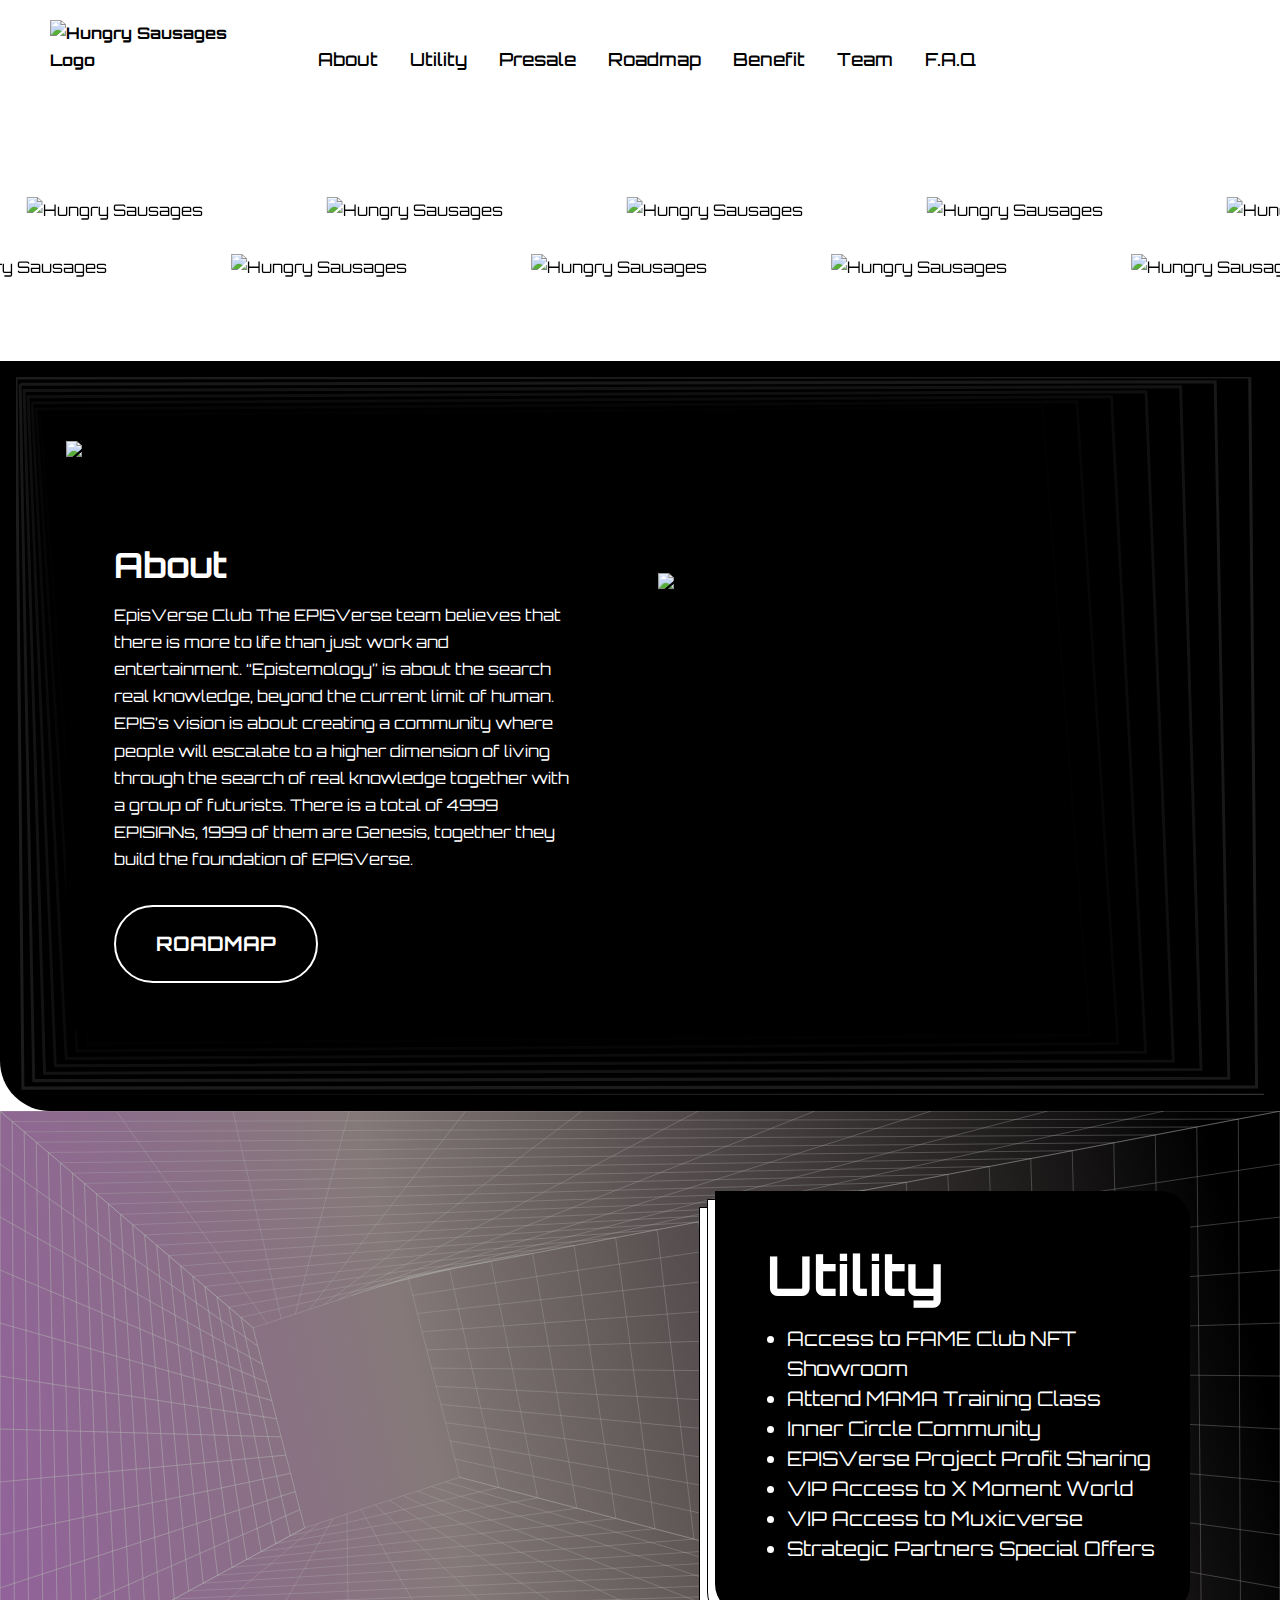
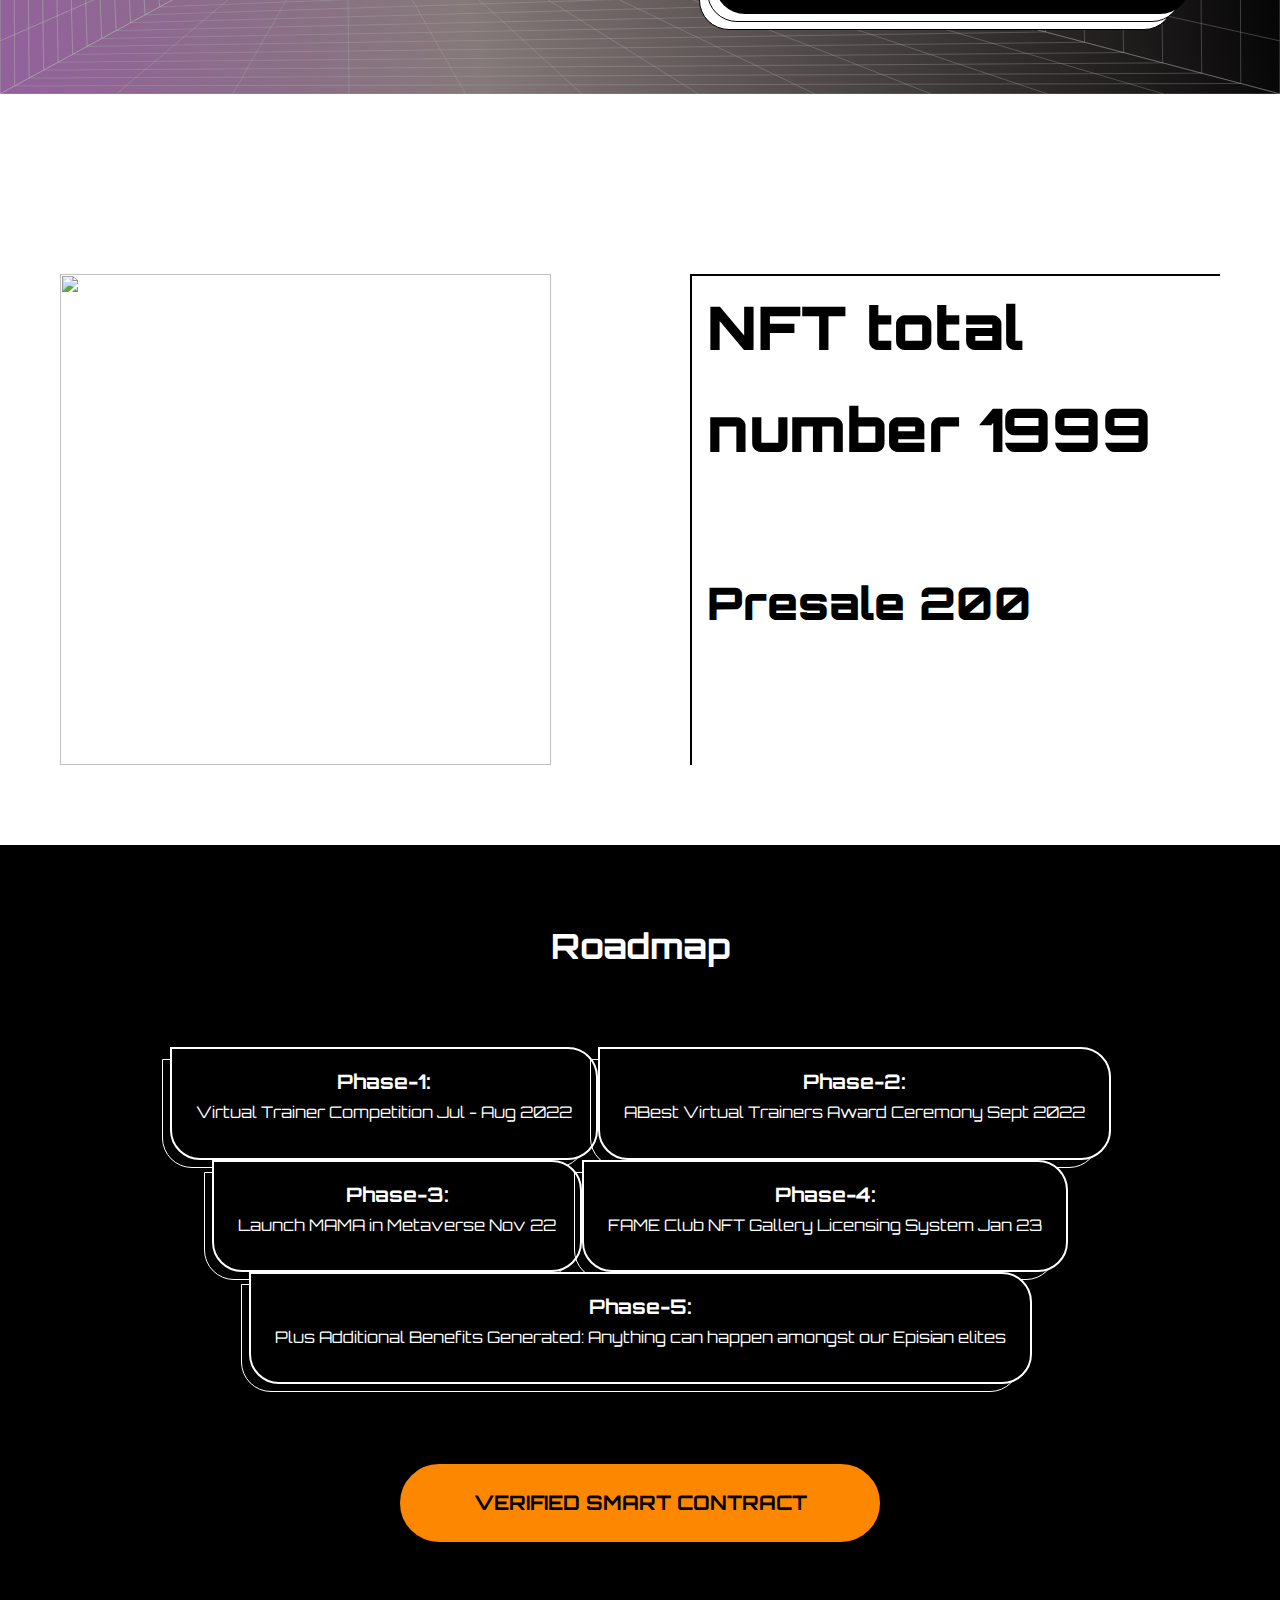
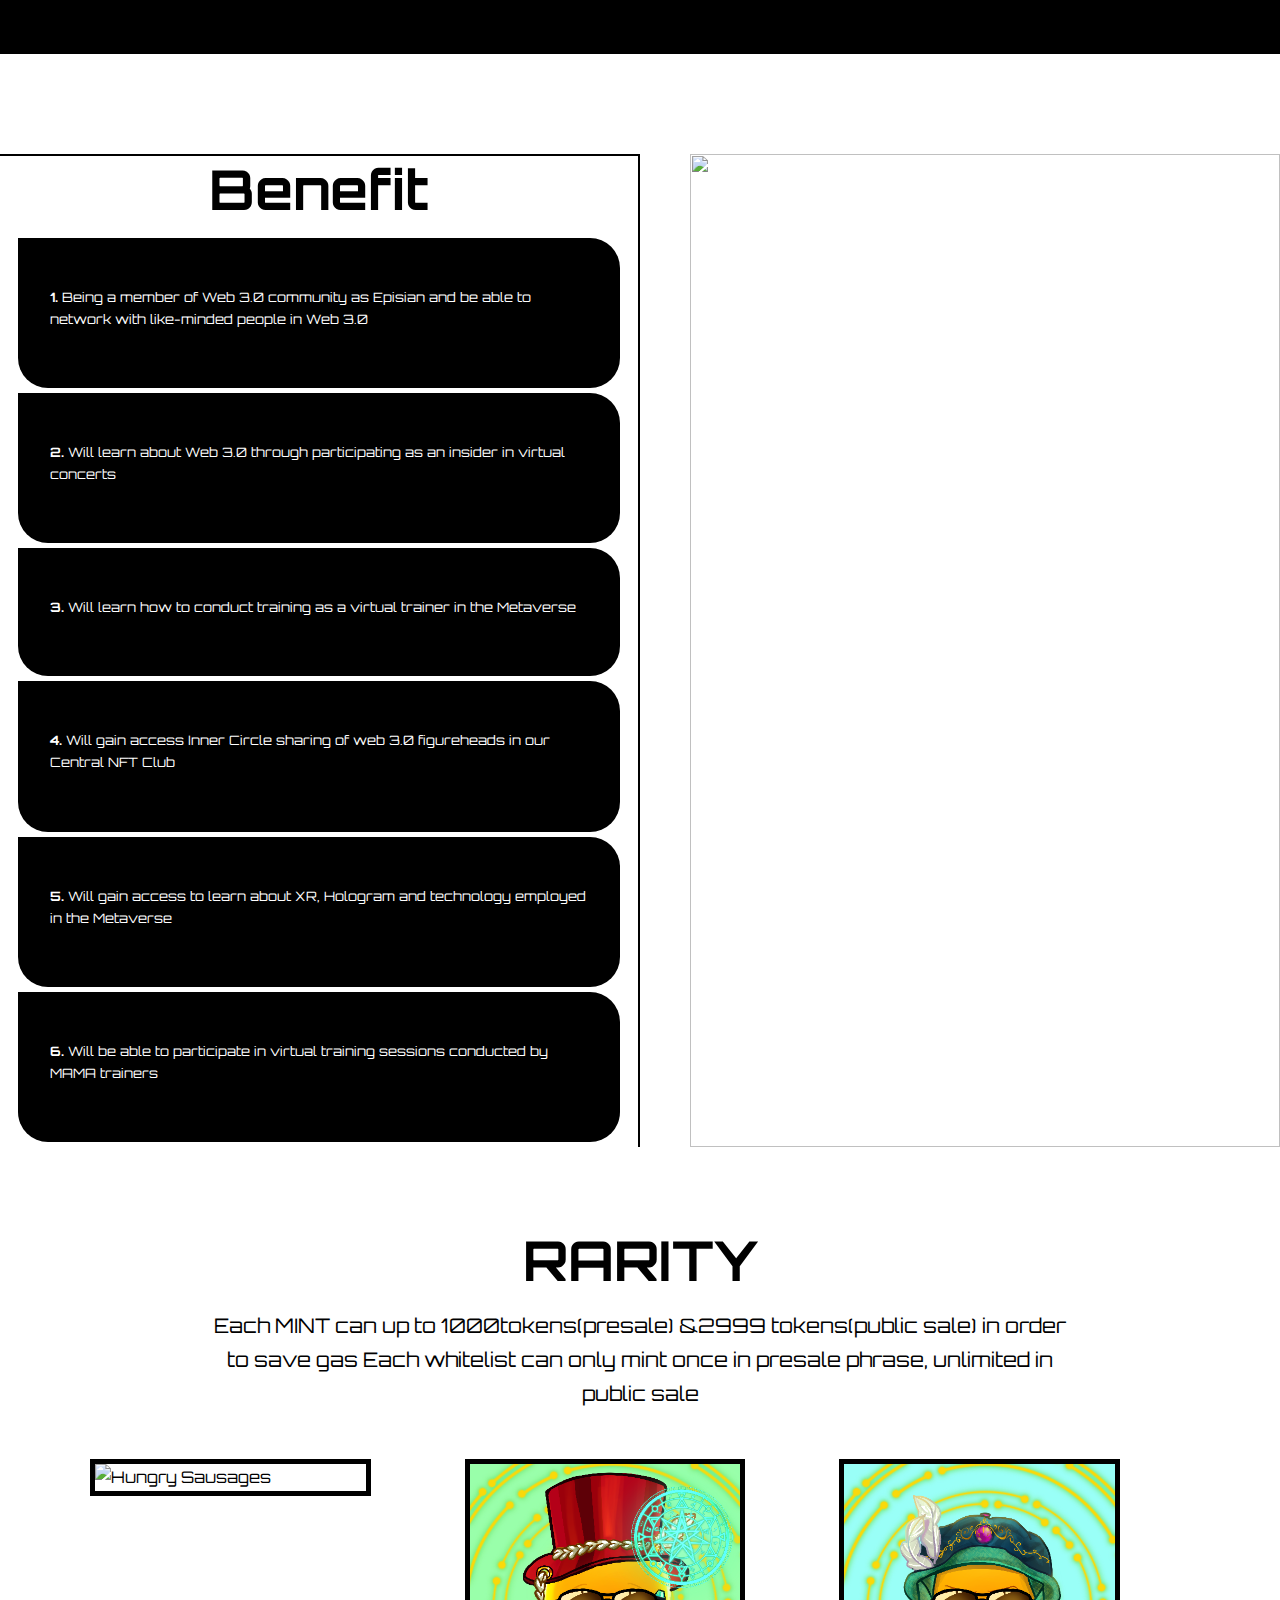
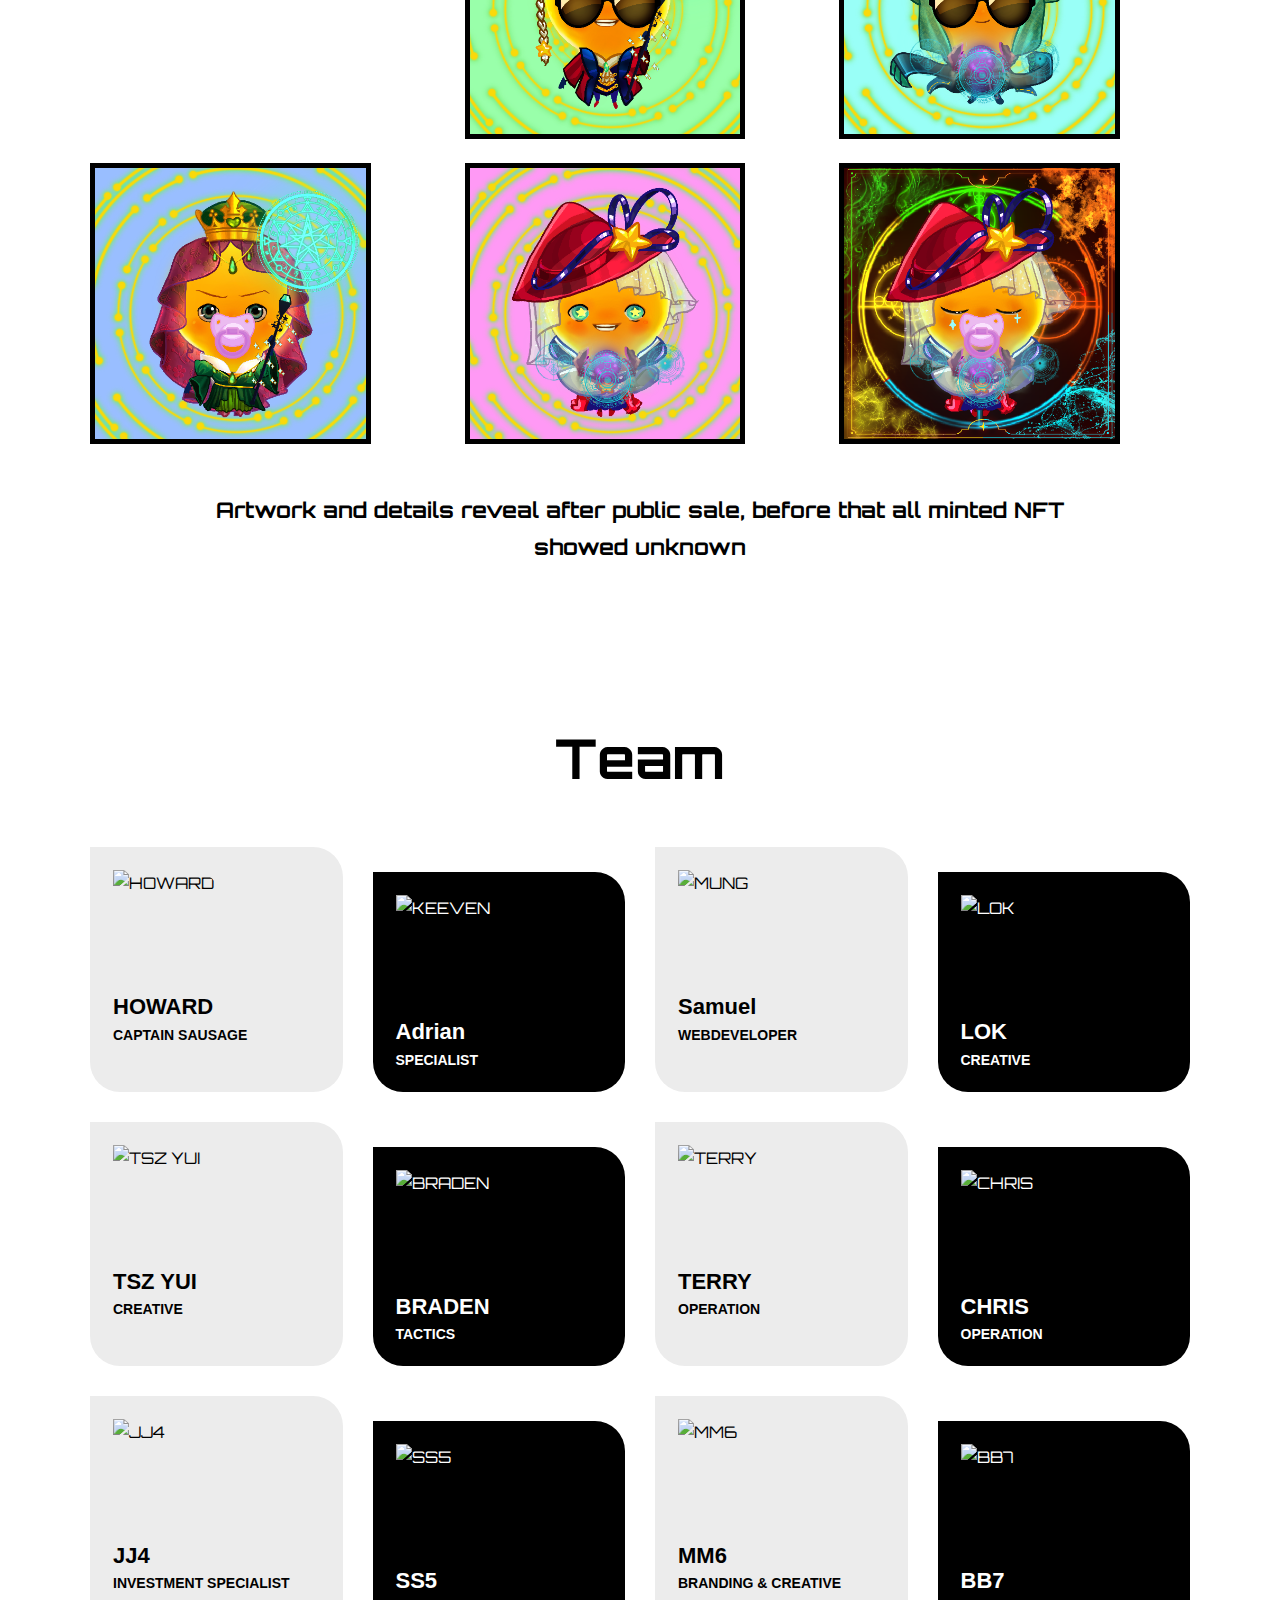
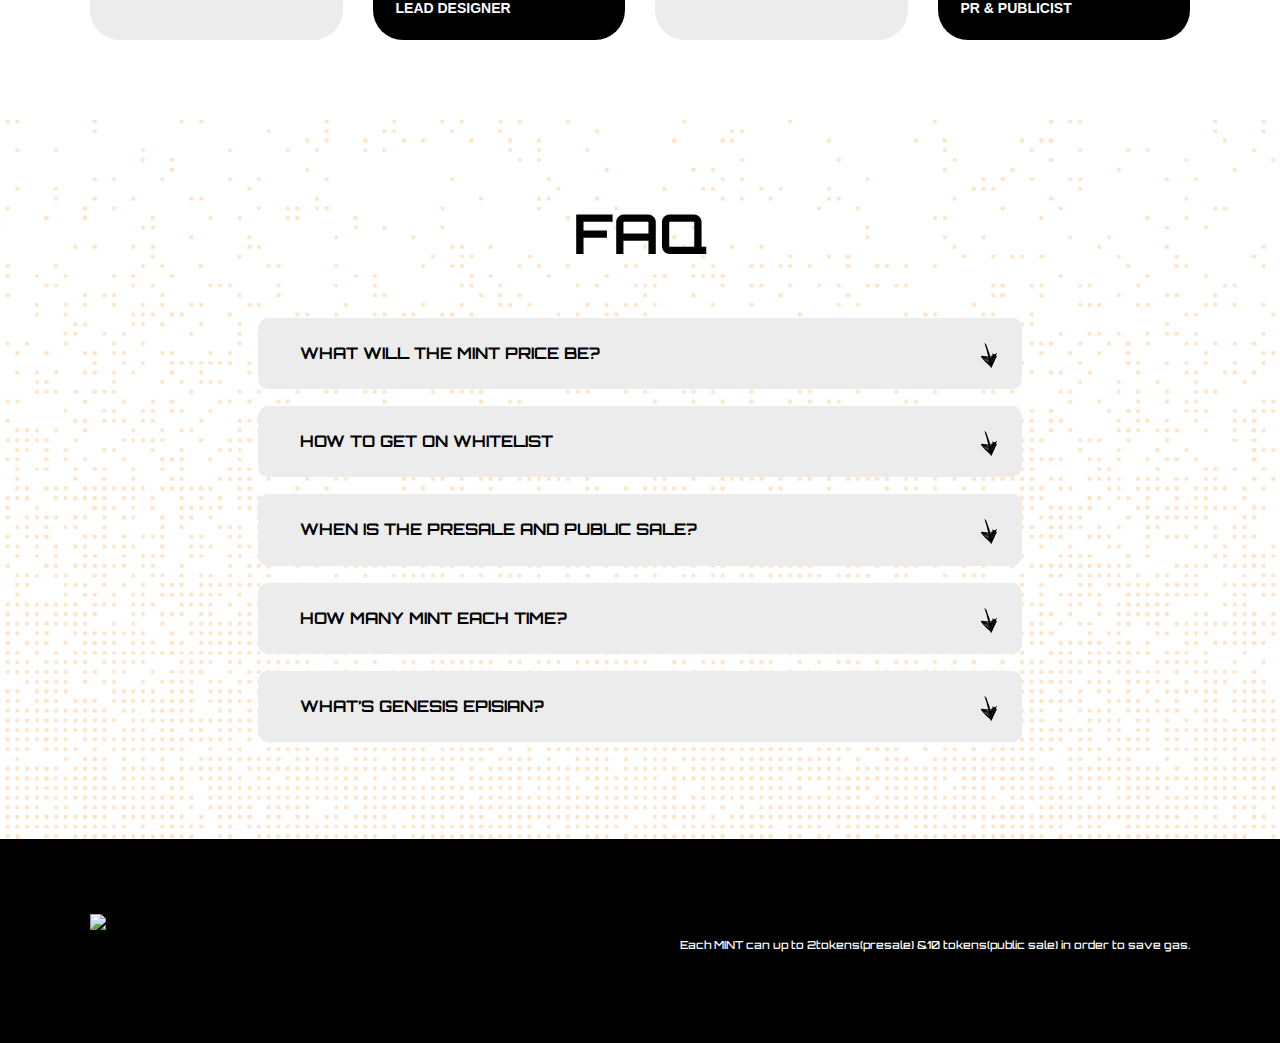
==== commit 1d97729f: "update content" ====
--- a/index.html
+++ b/index.html
@@ -5,7 +5,7 @@
     <title>EPISVerse</title>
     <meta name="viewport" content="width=device-width, initial-scale=1">
     <link rel="shortcut icon" type="image/jpg" href="images/logo/3.png">
-    <link rel="stylesheet" href="Hungry_Sausages/frontend-2.css">
+    <link rel="stylesheet" href="Episverse/frontend-2.css">
     <meta name="theme-color" content="#0B0B0B">
     <style>
         @media only screen and (max-width: 1023px) {
@@ -24,7 +24,7 @@
             <img class="follow__logo header-logo" src="images/logo/2.jpeg"
                  alt="Hungry Sausages Logo">
         </a>
-        <!--h2 class="follow__hash">#Hungry_Sausages</h2-->
+        <!--h2 class="follow__hash">#Episverse</h2-->
     </div>
     <div class="resp-buttons">
         <div class="resp-buttons__menu">
@@ -49,20 +49,20 @@
             </nav>
             <div class="socials socials--header">
                 <a href="#" target="_blank">
-                    <img src="Hungry_Sausages/discord.png" alt="Discord">
+                    <img src="Episverse/discord.png" alt="Discord">
                 </a>
                 <a href="#" target="_blank">
-                    <img src="Hungry_Sausages/twitter.png" alt="Twitter">
+                    <img src="Episverse/twitter.png" alt="Twitter">
                 </a>
                 <a href="#" target="_blank">
-                    <img src="Hungry_Sausages/instagram.png" alt="Instagram">
+                    <img src="Episverse/instagram.png" alt="Instagram">
                 </a>
             </div>
         </div>
     </div>
 
     <div class="resp-menu">
-        <img class="resp-menu__logo" style="width: 200px; height: 50px;" src="Hungry_Sausages/Logo_White1.png"
+        <img class="resp-menu__logo" style="width: 200px; height: 50px;" src="Episverse/Logo_White1.png"
              alt="Hungry Sausages logo">
         <nav class="resp-menu__menu">
             <a href="#hero" class="menu__item">About</a>
@@ -383,7 +383,7 @@
 
 <!-- New - Perks -->
 <section id="roadmap" class="am2-section perks has-black-background-color has-white-color offset-left">
-    <!--img class="bcc2-image floating-balls__item floating-balls__item--half" src="Hungry_Sausages/bcc2.gif" alt="" style="transform-origin: 125px 0px; transform: translate(0px, 0px);"-->
+    <!--img class="bcc2-image floating-balls__item floating-balls__item--half" src="Episverse/bcc2.gif" alt="" style="transform-origin: 125px 0px; transform: translate(0px, 0px);"-->
     <center>
         <div class="wrapper">
             <h2 class="h3 text-center">Roadmap</h2>
@@ -633,12 +633,12 @@
             </div>
             <!--div class="fancy-box" data-animation="fade-up" style="transform: translate(0px, 0px); opacity: 1;">
                 <div class="fancy-box__inner">
-                    <p><strong>Community fund activities:</strong> With successfully funded community fund, Hungry_Sausages will propose various activities within the community with the purpose to grow and expand exposure of the brand, including art contests, community grants, creative and fun activities with daily/weekly prizes, and more…</p>
+                    <p><strong>Community fund activities:</strong> With successfully funded community fund, Episverse will propose various activities within the community with the purpose to grow and expand exposure of the brand, including art contests, community grants, creative and fun activities with daily/weekly prizes, and more…</p>
                 </div>
             </div-->
             <!--div class="fancy-box" data-animation="fade-up" style="transform: translate(0px, 0px); opacity: 1;">
                 <div class="fancy-box__inner">
-                    <p><strong>Partnerships:</strong> Hungry_Sausages will attempt to keep growing the brand with notable partnerships.</p>
+                    <p><strong>Partnerships:</strong> Episverse will attempt to keep growing the brand with notable partnerships.</p>
                 </div>
             </div-->
         </div>
@@ -876,7 +876,7 @@
 </section>
 
 <section id="faq" class="am2-section faq offset-left">
-    <img class="faq__image" src="Hungry_Sausages/dots.png" alt="Dots">
+    <img class="faq__image" src="Episverse/dots.png" alt="Dots">
     <div class="wrapper wrapper--narrow">
         <div class="block-follow">
             <h2 class="h1 text-center mb-4 "> FAQ </h2>
@@ -953,9 +953,9 @@
     </div>
 </footer>
 
-<script src="Hungry_Sausages/gsap.min.js"></script>
-<script src="Hungry_Sausages/scrolltrigger.min.js"></script>
-<script src="Hungry_Sausages/frontend-2.js"></script>
+<script src="Episverse/gsap.min.js"></script>
+<script src="Episverse/scrolltrigger.min.js"></script>
+<script src="Episverse/frontend-2.js"></script>
 
 <div class="ub-emb-container">
     <div></div>
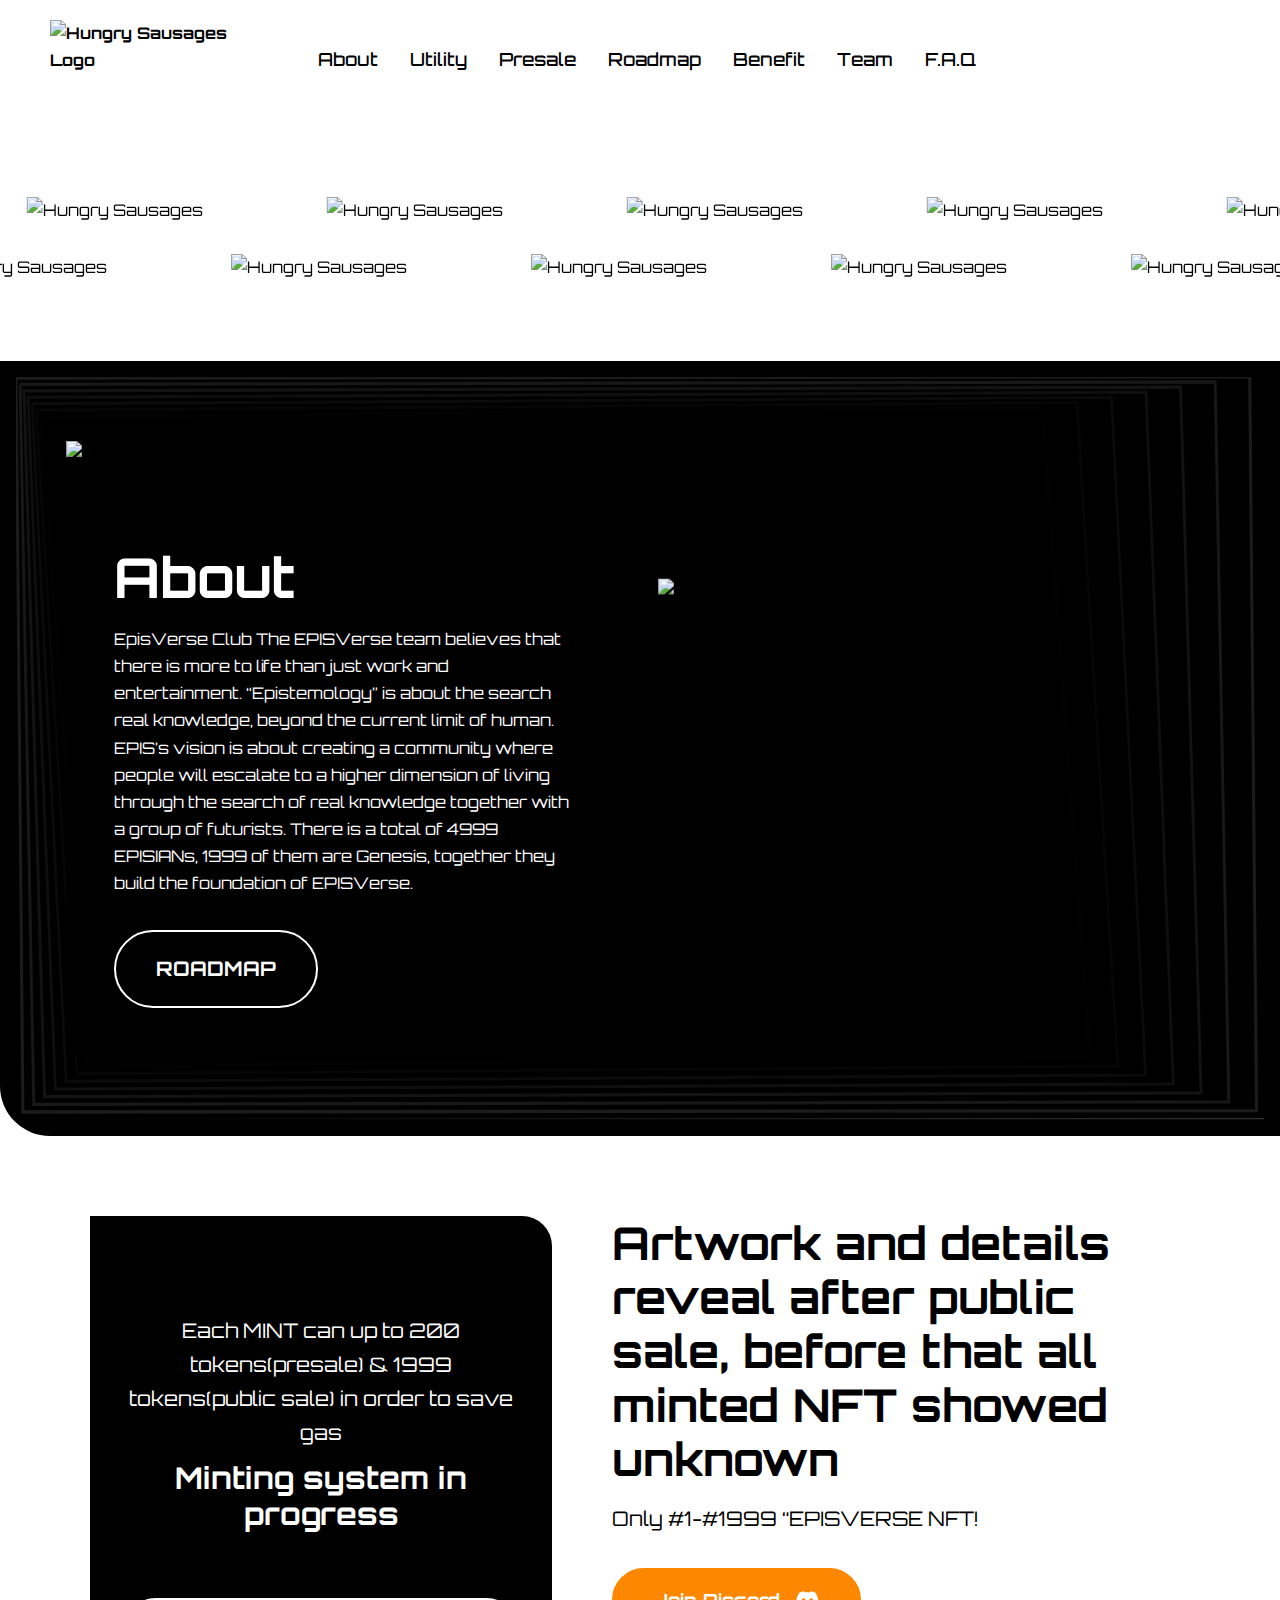
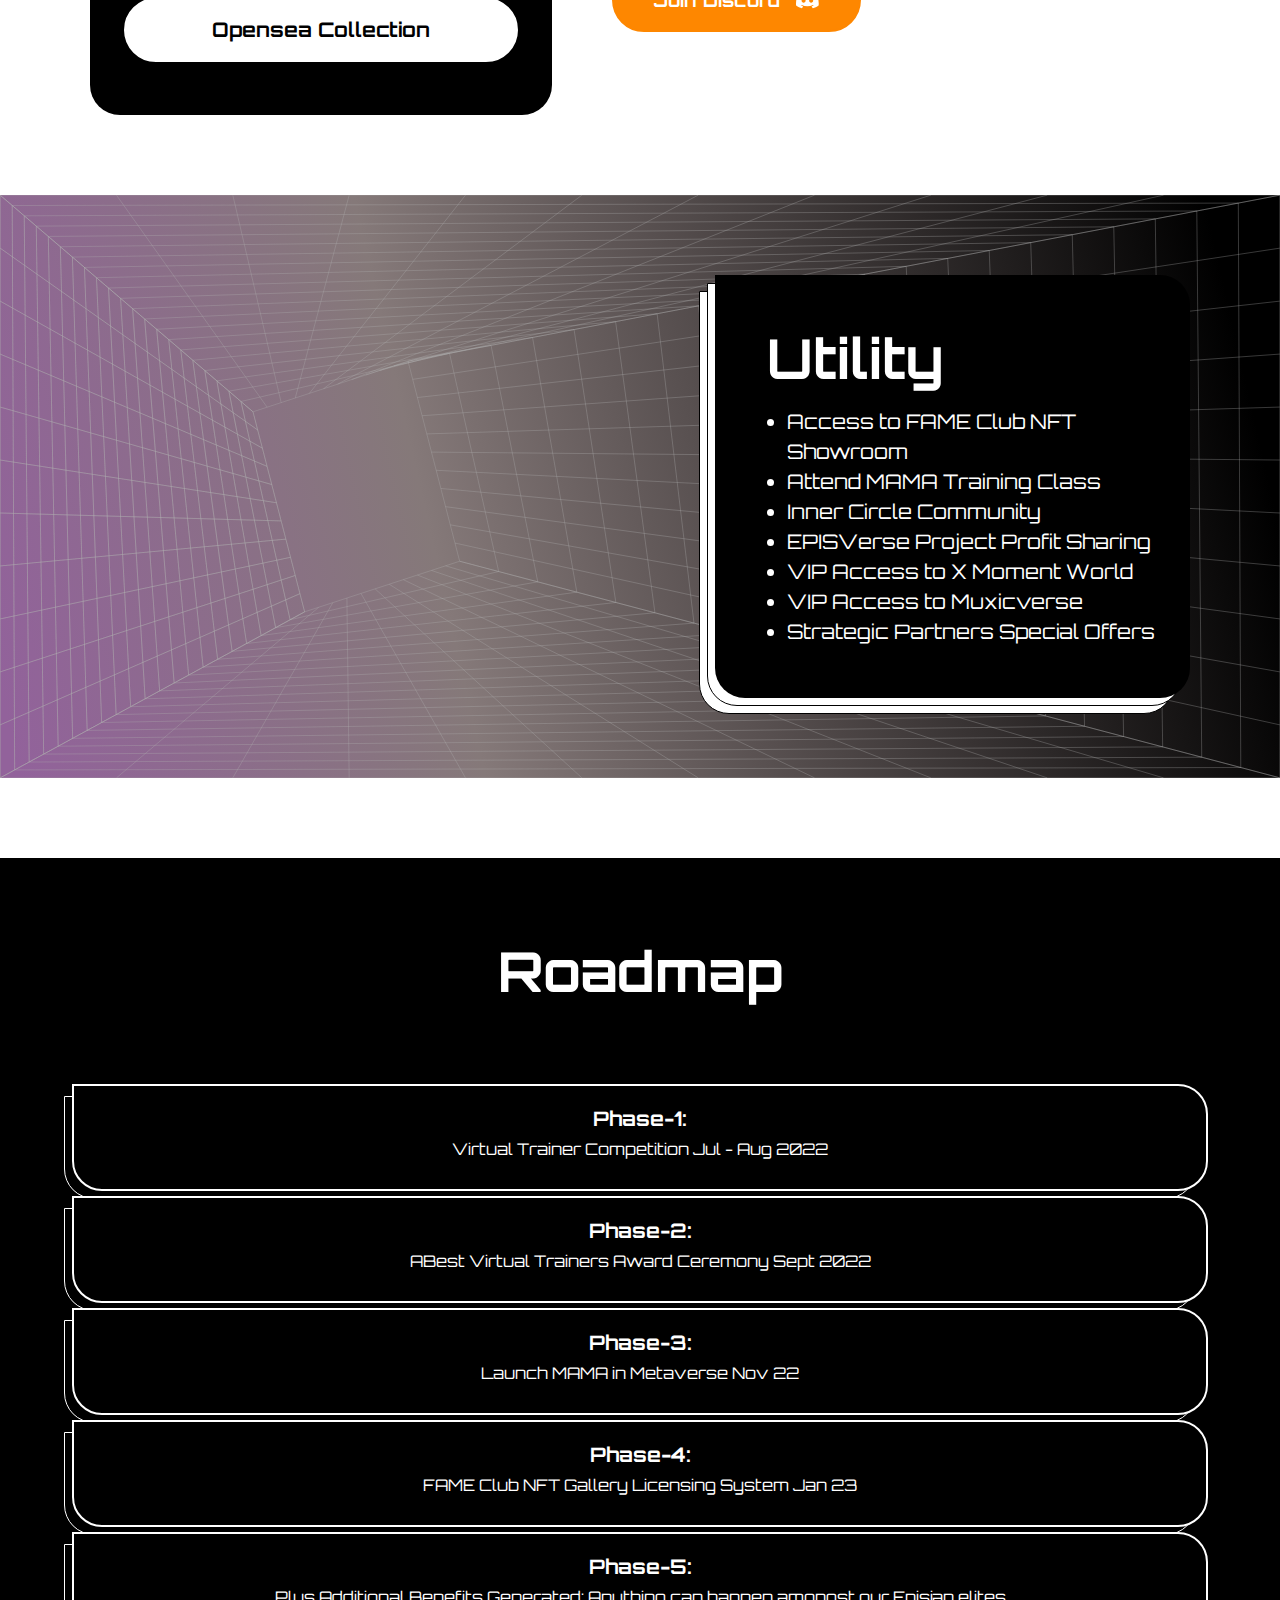
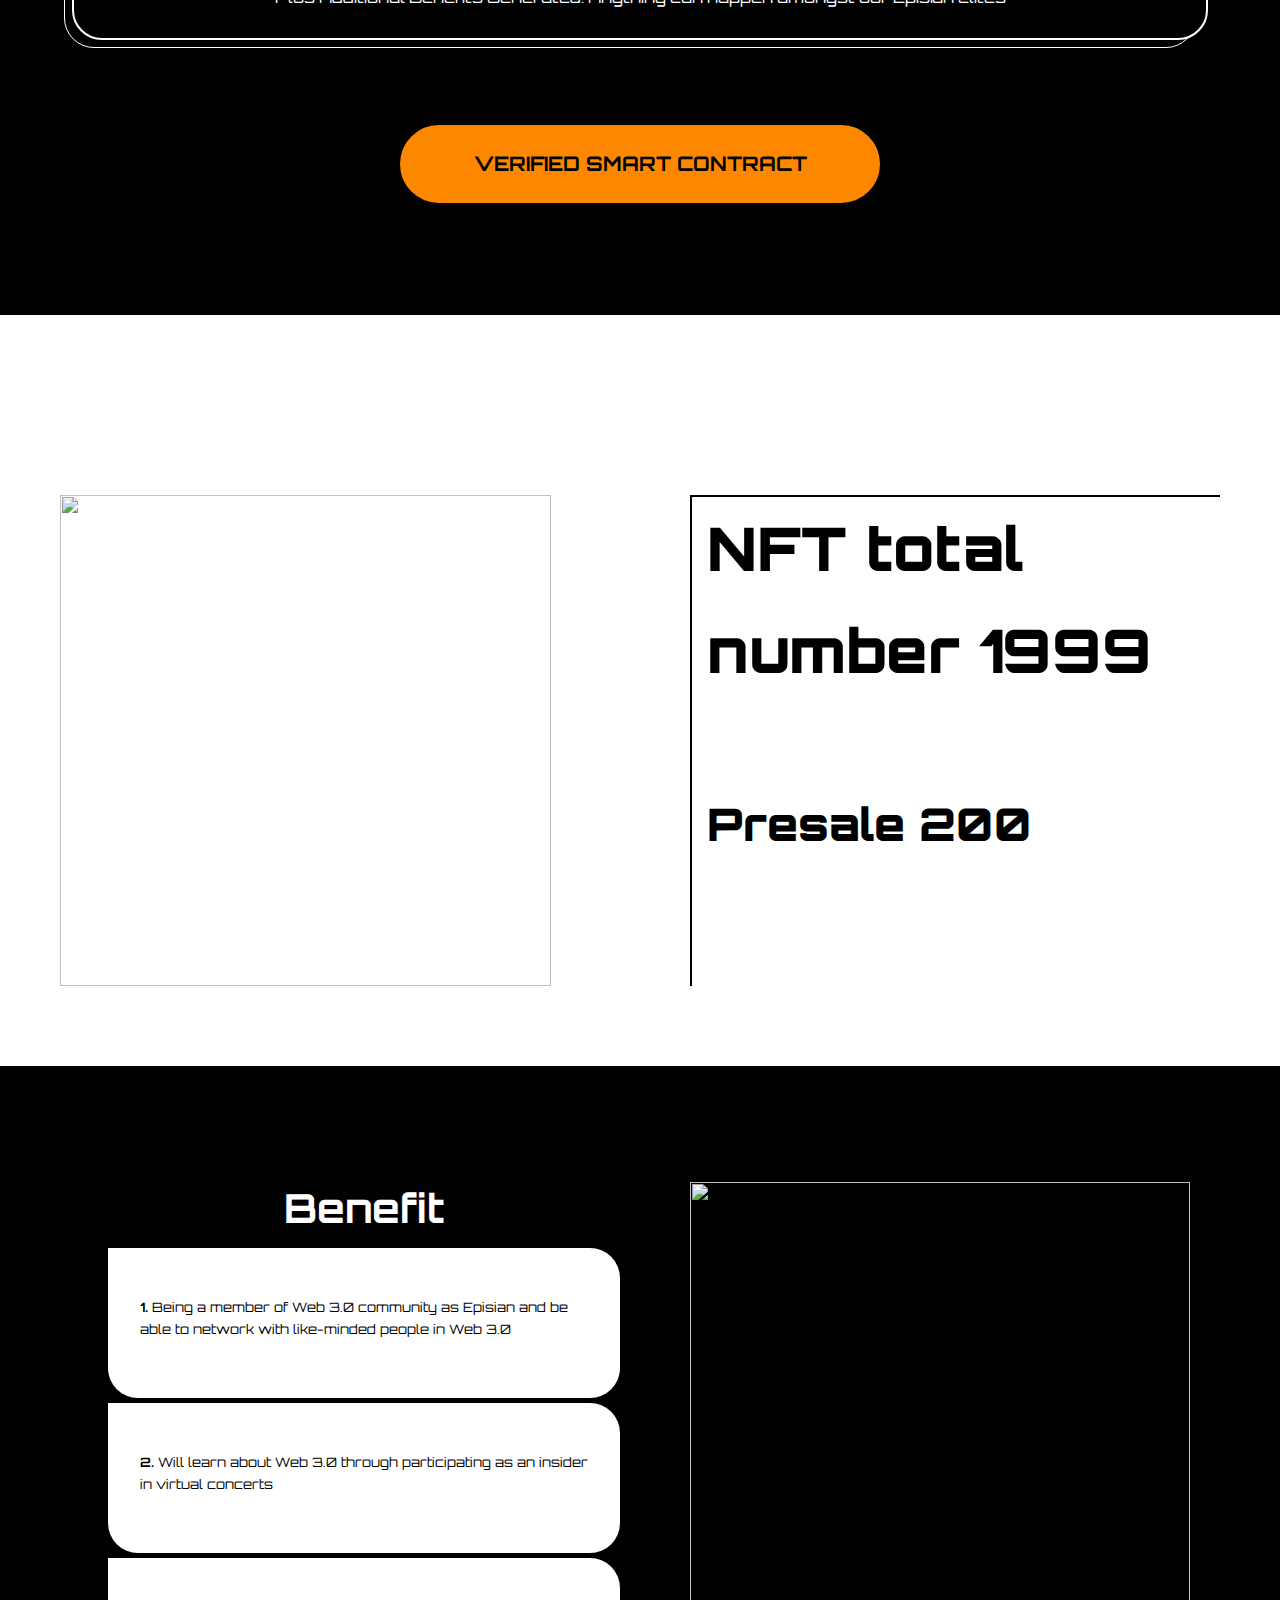
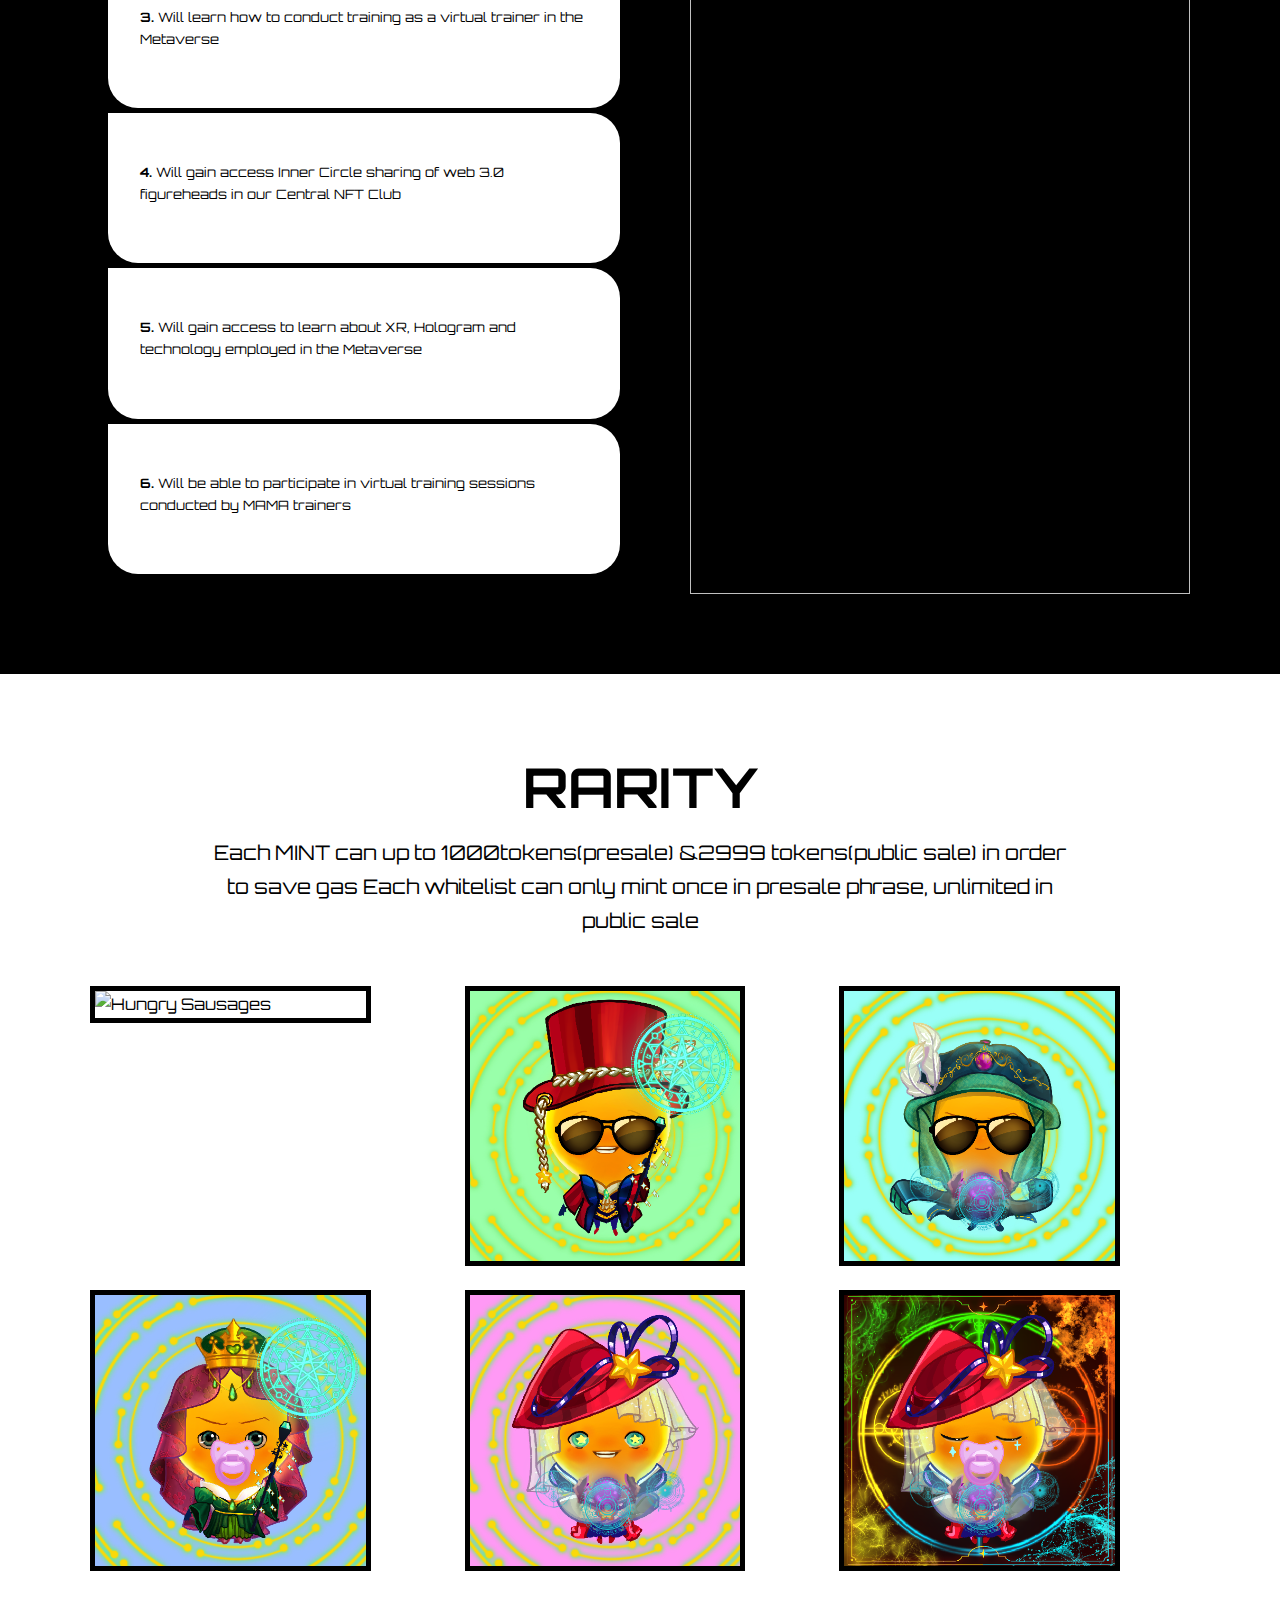
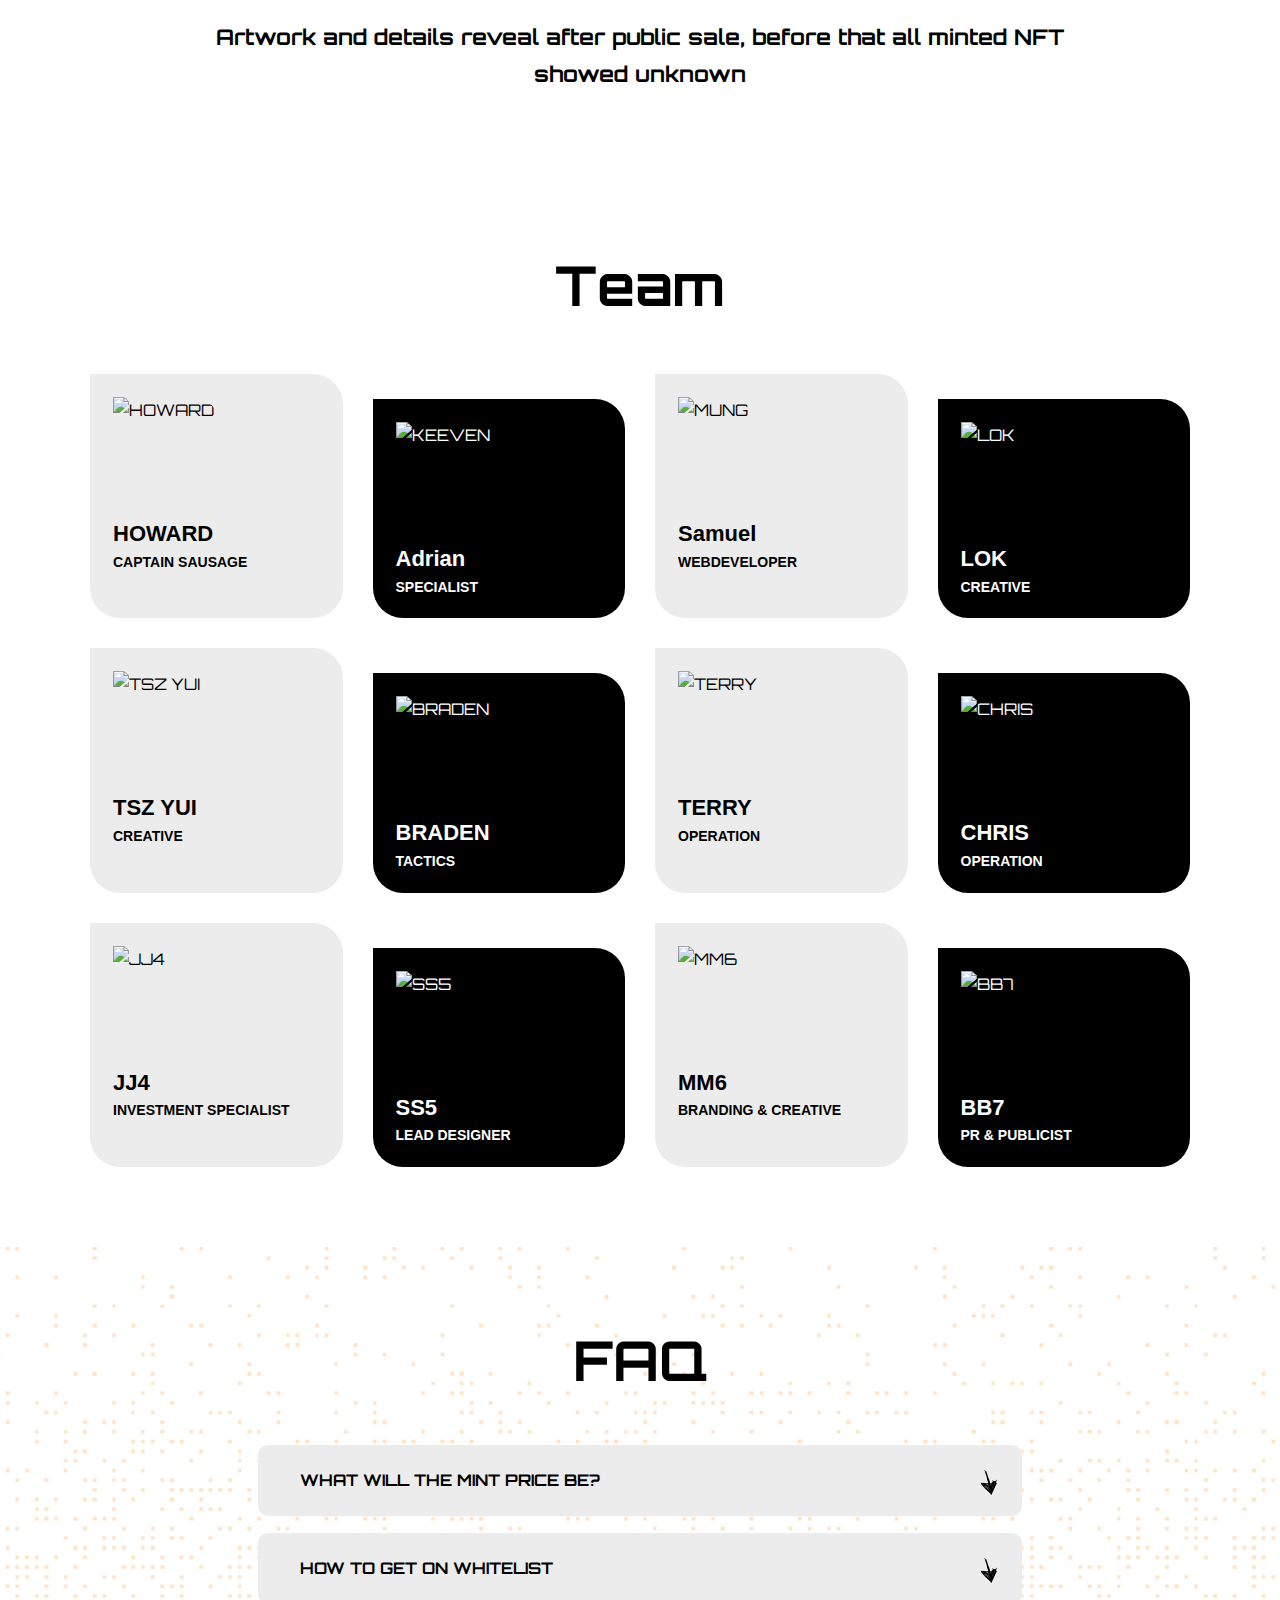
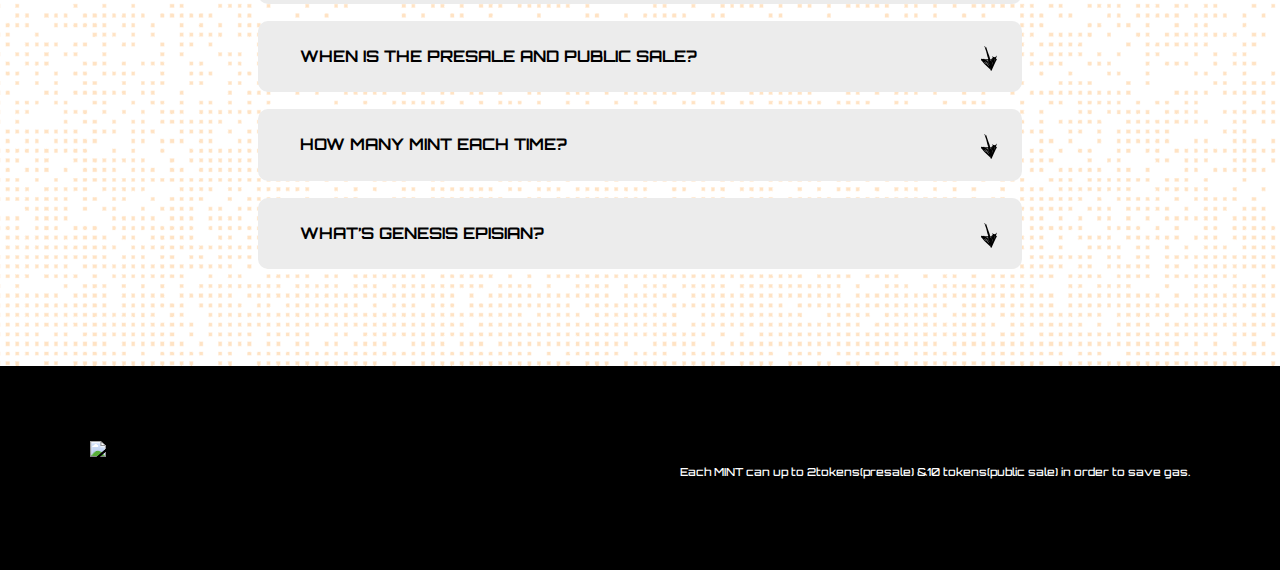
==== commit 38345815: "update content" ====
--- a/index.html
+++ b/index.html
@@ -293,7 +293,7 @@
                 <img class="footer__logo" src="images/logo/4.png"
                      alt="Hungry Sausages logo">
                 <div class="hero__inner">
-                    <h3>About</h3>
+                    <h1>About</h1>
 
                     <p> EpisVerse Club The EPISVerse team believes that there is more to life than just work and
                         entertainment. “Epistemology” is about the search real knowledge, beyond the current limit of
@@ -308,15 +308,47 @@
                     <a class="am2-button am2-button--hollow" href="#roadmap">ROADMAP</a>
                 </div>
             </div>
+            <div class="col" style="padding-bottom: 25px">
+                <img class="white-rabbit" src="images/about/15.png" alt="Hungry Sausages">
+            </div>
+        </div>
+    </div>
+</section>
+<!-- End New - Launch -->
+
+<section class="am2-section presale offset-left">
+    <div class="wrapper">
+        <div class="columns">
+
             <div class="col">
-
-                <img class="white-rabbit" src="images/about/15.png" alt="Hungry Sausages"
-                     style="transform: translate(0px, 128px);">
-            </div>
-        </div>
-    </div>
-</section>
-<!-- End New - Launch -->
+                <div class="fancy-box" data-animation="fade-up" style="transform: translate(0px, 0px); opacity: 1;">
+                    <div class="fancy-box__inner">
+                        <h1><h3 id="Mint"></h3></h1>
+                        <p>Each MINT can up to 200 tokens(presale) & 1999 tokens(public sale) in order to save gas</p>
+                        <h3>Minting system in progress</h3>
+                        <a href="#" target="_blank"
+                           class="am2-button am2-button--white">Opensea Collection </a>
+                    </div>
+                </div>
+            </div>
+
+            <div class="col">
+                <h2>Artwork and details reveal after public sale, before that all minted NFT showed unknown</h2>
+                <p class="has-large-font-size">Only #1-#1999 “EPISVERSE NFT!</p>
+                <!--p class="has-large-font-size"><strong>Presale required a Mint Pass and was distributed to early active community members and supporters.</strong></p-->
+                <a href="#" target="_blank" class="am2-button am2-button--blue">
+                    <span>Join Discord </span>
+                    <svg xmlns="" width="24" height="19" viewBox="0 0 24 19"
+                         fill="none">
+                        <path d="M20.317 1.64402C18.7873 0.94705 17.147 0.43355 15.4319 0.139448C15.4007 0.133772 15.3695 0.147957 15.3534 0.176327C15.1424 0.548918 14.9087 1.03499 14.7451 1.41705C12.9004 1.14281 11.0652 1.14281 9.25832 1.41705C9.09465 1.0265 8.85248 0.548918 8.64057 0.176327C8.62449 0.148903 8.59328 0.134718 8.56205 0.139448C6.84791 0.43261 5.20756 0.94611 3.67693 1.64402C3.66368 1.6497 3.65233 1.65916 3.64479 1.67145C0.533392 6.2873 -0.31895 10.7897 0.0991801 15.2363C0.101072 15.258 0.11337 15.2788 0.130398 15.2921C2.18321 16.7891 4.17171 17.6979 6.12328 18.3003C6.15451 18.3097 6.18761 18.2984 6.20748 18.2728C6.66913 17.6468 7.08064 16.9867 7.43348 16.2926C7.4543 16.2519 7.43442 16.2037 7.39186 16.1876C6.73913 15.9417 6.1176 15.642 5.51973 15.3015C5.47244 15.2741 5.46865 15.2069 5.51216 15.1748C5.63797 15.0812 5.76382 14.9838 5.88396 14.8854C5.90569 14.8675 5.93598 14.8637 5.96153 14.875C9.88928 16.6557 14.1415 16.6557 18.023 14.875C18.0485 14.8627 18.0788 14.8665 18.1015 14.8845C18.2216 14.9828 18.3475 15.0812 18.4742 15.1748C18.5177 15.2069 18.5149 15.2741 18.4676 15.3015C17.8697 15.6486 17.2482 15.9417 16.5945 16.1867C16.552 16.2028 16.533 16.2519 16.5538 16.2926C16.9143 16.9858 17.3258 17.6458 17.7789 18.2719C17.7978 18.2984 17.8319 18.3097 17.8631 18.3003C19.8241 17.6979 21.8126 16.7891 23.8654 15.2921C23.8834 15.2788 23.8948 15.259 23.8967 15.2372C24.3971 10.0965 23.0585 5.63101 20.3482 1.67239C20.3416 1.65916 20.3303 1.6497 20.317 1.64402ZM8.02002 12.5288C6.8375 12.5288 5.86313 11.4507 5.86313 10.1268C5.86313 8.8028 6.8186 7.72475 8.02002 7.72475C9.23087 7.72475 10.1958 8.81227 10.1769 10.1268C10.1769 11.4507 9.22141 12.5288 8.02002 12.5288ZM15.9947 12.5288C14.8123 12.5288 13.8379 11.4507 13.8379 10.1268C13.8379 8.8028 14.7933 7.72475 15.9947 7.72475C17.2056 7.72475 18.1705 8.81227 18.1516 10.1268C18.1516 11.4507 17.2056 12.5288 15.9947 12.5288Z"
+                              fill="white"></path>
+                    </svg>
+                </a>
+            </div>
+        </div>
+    </div>
+
+</section>
 
 <!-- New - Launch -->
 <section id="utility" class="am2-section launch offset-left">
@@ -354,6 +386,66 @@
 </section>
 <!-- End New - Launch -->
 
+<!-- New - Perks -->
+<section id="roadmap" class="am2-section perks has-black-background-color has-white-color offset-left">
+    <!--img class="bcc2-image floating-balls__item floating-balls__item--half" src="Episverse/bcc2.gif" alt="" style="transform-origin: 125px 0px; transform: translate(0px, 0px);"-->
+    <center>
+        <div class="wrapper">
+            <h1 class="h1 text-center">Roadmap</h1>
+            <div class="columns" style="flex-direction: column">
+                <div class="">
+                    <div class="fancy-box" data-animation="fade-up" style="transform: translate(0px, 0px); opacity: 1;">
+                        <div class="fancy-box__inner">
+                            <p><strong>Phase-1:</strong><br/> Virtual Trainer Competition Jul - Aug 2022</p>
+                        </div>
+                    </div>
+                </div>
+                <div class="">
+                    <div class="fancy-box" data-animation="fade-up" style="transform: translate(0px, 0px); opacity: 1;">
+                        <div class="fancy-box__inner">
+                            <p>
+                                <strong>Phase-2:</strong><br/> ABest Virtual Trainers Award Ceremony Sept 2022
+                            </p>
+                        </div>
+                    </div>
+                </div>
+                <div class="">
+                    <div class="fancy-box" data-animation="fade-up" style="transform: translate(0px, 0px); opacity: 1;">
+                        <div class="fancy-box__inner">
+                            <p>
+                                <strong>Phase-3:</strong><br/> Launch MAMA in Metaverse Nov 22
+                            </p>
+                        </div>
+                    </div>
+                </div>
+                <div class="">
+                    <div class="fancy-box" data-animation="fade-up" style="transform: translate(0px, 0px); opacity: 1;">
+                        <div class="fancy-box__inner">
+                            <p>
+                                <strong>Phase-4:</strong><br> FAME Club NFT Gallery Licensing System Jan 23
+                            </p>
+                        </div>
+                    </div>
+                </div>
+                <div class="">
+                    <div class="fancy-box" data-animation="fade-up" style="transform: translate(0px, 0px); opacity: 1;">
+                        <div class="fancy-box__inner">
+                            <p>
+                                <strong>Phase-5:</strong><br> Plus Additional Benefits Generated: Anything can happen
+                                amongst our Episian elites
+                            </p>
+                        </div>
+                    </div>
+                </div>
+            </div>
+            <a href="#" target="_blank" class="am2-button am2-button--green">VERIFIED SMART
+                CONTRACT</a>
+        </div>
+    </center>
+</section>
+<!-- End New - Perks -->
+
+
 <!-- New - Presale -->
 <section id="presale" class="am2-section presale offset-left">
     <div class="wrapper">
@@ -381,219 +473,164 @@
 </section>
 <!-- End New - Presale -->
 
-<!-- New - Perks -->
-<section id="roadmap" class="am2-section perks has-black-background-color has-white-color offset-left">
-    <!--img class="bcc2-image floating-balls__item floating-balls__item--half" src="Episverse/bcc2.gif" alt="" style="transform-origin: 125px 0px; transform: translate(0px, 0px);"-->
-    <center>
-        <div class="wrapper">
-            <h2 class="h3 text-center">Roadmap</h2>
-            <div class="columns">
-                <div class="">
-                    <div class="fancy-box" data-animation="fade-up" style="transform: translate(0px, 0px); opacity: 1;">
-                        <div class="fancy-box__inner">
-                            <p><strong>Phase-1:</strong><br/> Virtual Trainer Competition Jul - Aug 2022</p>
-                        </div>
-                    </div>
-                </div>
-                <div class="">
-                    <div class="fancy-box" data-animation="fade-up" style="transform: translate(0px, 0px); opacity: 1;">
-                        <div class="fancy-box__inner">
-                            <p>
-                                <strong>Phase-2:</strong><br/> ABest Virtual Trainers Award Ceremony Sept 2022
-                            </p>
-                        </div>
-                    </div>
-                </div>
-                <div class="">
-                    <div class="fancy-box" data-animation="fade-up" style="transform: translate(0px, 0px); opacity: 1;">
-                        <div class="fancy-box__inner">
-                            <p>
-                                <strong>Phase-3:</strong><br/> Launch MAMA in Metaverse Nov 22
-                            </p>
-                        </div>
-                    </div>
-                </div>
-                <div class="">
-                    <div class="fancy-box" data-animation="fade-up" style="transform: translate(0px, 0px); opacity: 1;">
-                        <div class="fancy-box__inner">
-                            <p>
-                                <strong>Phase-4:</strong><br> FAME Club NFT Gallery Licensing System Jan 23
-                            </p>
-                        </div>
-                    </div>
-                </div>
-                <div class="">
-                    <div class="fancy-box" data-animation="fade-up" style="transform: translate(0px, 0px); opacity: 1;">
-                        <div class="fancy-box__inner">
-                            <p>
-                                <strong>Phase-5:</strong><br> Plus Additional Benefits Generated: Anything can happen
-                                amongst our Episian elites
-                            </p>
-                        </div>
-                    </div>
-                </div>
-            </div>
-            <a href="#" target="_blank" class="am2-button am2-button--green">VERIFIED SMART
-                CONTRACT</a>
-        </div>
-    </center>
-</section>
-<!-- End New - Perks -->
 <!-- new paste team-->
-<section id="Benefit">
-    <div class="roadmapsec">
-        <!--<div class="roadmapwrap">
-            <div class="raodmapimg" data-aos="zoom-in-right">
-                <img style="width: 491px; height: 491px;" src="images/roadmap/30.png" alt="" data-aos="flip-left"/>
-            </div>
-            <div class="roadmaptxt" data-aos="zoom-in-left">
-                <div style="height: 300px" class="d-flex" data-aos="fade-left" data-aos-duration="2000">
-                    <span>NFT total number 1999</span>&lt;!&ndash;img src="./img/right.svg" alt="" /&ndash;&gt;
-                </div>
-                <h2 data-aos="fade-left" data-aos-duration="2000">
-                    Presale 200
-                </h2>
-            </div>
-        </div>-->
-        <!-- roadmap2 -->
-        <!--<div class="roadmapwrap newstyle">
-            <div class="roadmaptxt" data-aos="zoom-in-right">
-                <div style="height: 300px" class="d-flex" data-aos="fade-left" data-aos-duration="2000">
-                  <span>MINTING
-                  DETAILS</span>&lt;!&ndash;img src="./img/right.svg" alt="" /&ndash;&gt;
-                </div>
-
-                <h2 data-aos="fade-left" data-aos-duration="2000">
-                    Coming Soon
-                </h2>
-                &lt;!&ndash;h3 data-aos="fade-left" data-aos-duration="2000">
-                  Llama Sanctuary Donation
-                </h3>
-                <h3>12 <img src="./img/textimg.jpg" alt="" /> Lots Purchased</h3>
-                <h3>2 NFT Worlds Purchased</h3&ndash;&gt;
-            </div>
-            <div class="raodmapimg" data-aos="zoom-in-left">
-                <img style="width: 491px; height: 491px;" src="images/roadmap/31.png" alt="" data-aos="flip-left"/>
-                <img
-                        src="img/downarrow.png"
-                        alt=""
-                        class="arrow"
-                        data-aos="zoom-in"
-                        data-aos-duration="1000"
-                />
-            </div>
-        </div>-->
-        <!-- roadmap3 -->
-        <!--<div class="roadmapwrap">
-            <div class="raodmapimg" data-aos="zoom-in-right">
-                <img style="width: 491px; height: 491px;" src="images/roadmap/32.png" alt="" data-aos="flip-left"/>
-                <img
-                        src="img/downarrow.png"
-                        alt=""
-                        class="arrow"
-                        data-aos="zoom-in"
-                        data-aos-duration="1000"
-                />
-            </div>
-            <div class="roadmaptxt" data-aos="zoom-in-left">
-                <div style="height: 300px" class="d-flex" data-aos="fade-left" data-aos-duration="2000">
-                    <span>FINDING REASON</span>&lt;!&ndash;img src="./img/right.svg" alt="" /&ndash;&gt;
-                </div>
-                <h2 data-aos="fade-left" data-aos-duration="2000">
-                    Coming Soon</h2>
-                &lt;!&ndash;h3 data-aos="fade-left" data-aos-duration="2000">
-                  Mint Date: January 10th
-                </h3&ndash;&gt;
-                <a href="#https://opensea.io/collection/hungry-sausages-club" class="btn" data-aos="zoom-in"
-                   data-aos-duration="2000"
-                >Buy On OpenSea</a
-                >
-            </div>
-        </div>-->
-        <!-- roadmap4 -->
-        <div class="roadmapwrap newstyle">
-            <div class="roadmaptxt" data-aos="zoom-in-right">
-                <center>
-                    <div class="wrapper">
-                        <h2 class="h1 text-center">Benefit</h2>
-                        <div class="columns">
-                            <div class="">
-                                <div class="fancy-box" data-animation="fade-up"
-                                     style="transform: translate(0px, 0px); opacity: 1;">
-                                    <div class="fancy-box__inner">
-                                        <p style="text-align: start !important;"><strong>1. </strong>
-                                            Being a member of Web 3.0 community as
-                                            Episian and be able to network with like-minded people in Web 3.0
-                                        </p>
+<section id="Benefit" style="background-color: black;padding-top: 1rem;padding-bottom: 5rem">
+    <div class="wrapper">
+        <div class="roadmapsec">
+            <!--<div class="roadmapwrap">
+                <div class="raodmapimg" data-aos="zoom-in-right">
+                    <img style="width: 491px; height: 491px;" src="images/roadmap/30.png" alt="" data-aos="flip-left"/>
+                </div>
+                <div class="roadmaptxt" data-aos="zoom-in-left">
+                    <div style="height: 300px" class="d-flex" data-aos="fade-left" data-aos-duration="2000">
+                        <span>NFT total number 1999</span>&lt;!&ndash;img src="./img/right.svg" alt="" /&ndash;&gt;
+                    </div>
+                    <h2 data-aos="fade-left" data-aos-duration="2000">
+                        Presale 200
+                    </h2>
+                </div>
+            </div>-->
+            <!-- roadmap2 -->
+            <!--<div class="roadmapwrap newstyle">
+                <div class="roadmaptxt" data-aos="zoom-in-right">
+                    <div style="height: 300px" class="d-flex" data-aos="fade-left" data-aos-duration="2000">
+                      <span>MINTING
+                      DETAILS</span>&lt;!&ndash;img src="./img/right.svg" alt="" /&ndash;&gt;
+                    </div>
+
+                    <h2 data-aos="fade-left" data-aos-duration="2000">
+                        Coming Soon
+                    </h2>
+                    &lt;!&ndash;h3 data-aos="fade-left" data-aos-duration="2000">
+                      Llama Sanctuary Donation
+                    </h3>
+                    <h3>12 <img src="./img/textimg.jpg" alt="" /> Lots Purchased</h3>
+                    <h3>2 NFT Worlds Purchased</h3&ndash;&gt;
+                </div>
+                <div class="raodmapimg" data-aos="zoom-in-left">
+                    <img style="width: 491px; height: 491px;" src="images/roadmap/31.png" alt="" data-aos="flip-left"/>
+                    <img
+                            src="img/downarrow.png"
+                            alt=""
+                            class="arrow"
+                            data-aos="zoom-in"
+                            data-aos-duration="1000"
+                    />
+                </div>
+            </div>-->
+            <!-- roadmap3 -->
+            <!--<div class="roadmapwrap">
+                <div class="raodmapimg" data-aos="zoom-in-right">
+                    <img style="width: 491px; height: 491px;" src="images/roadmap/32.png" alt="" data-aos="flip-left"/>
+                    <img
+                            src="img/downarrow.png"
+                            alt=""
+                            class="arrow"
+                            data-aos="zoom-in"
+                            data-aos-duration="1000"
+                    />
+                </div>
+                <div class="roadmaptxt" data-aos="zoom-in-left">
+                    <div style="height: 300px" class="d-flex" data-aos="fade-left" data-aos-duration="2000">
+                        <span>FINDING REASON</span>&lt;!&ndash;img src="./img/right.svg" alt="" /&ndash;&gt;
+                    </div>
+                    <h2 data-aos="fade-left" data-aos-duration="2000">
+                        Coming Soon</h2>
+                    &lt;!&ndash;h3 data-aos="fade-left" data-aos-duration="2000">
+                      Mint Date: January 10th
+                    </h3&ndash;&gt;
+                    <a href="#https://opensea.io/collection/hungry-sausages-club" class="btn" data-aos="zoom-in"
+                       data-aos-duration="2000"
+                    >Buy On OpenSea</a
+                    >
+                </div>
+            </div>-->
+            <!-- roadmap4 -->
+            <div class="roadmapwrap newstyle">
+                <div class="roadmaptxt" data-aos="zoom-in-right">
+                    <center>
+                        <div class="wrapper" style="background-color: black;color: white;padding-bottom: 15px">
+                            <h1 class="h1 text-center">Benefit</h1>
+                            <div class="columns">
+                                <div class="">
+                                    <div class="fancy-box" data-animation="fade-up"
+                                         style="transform: translate(0px, 0px); opacity: 1;">
+                                        <div class="fancy-box__inner" style="background-color: white;color:black">
+                                            <p style="text-align: start !important;"><strong>1. </strong>
+                                                Being a member of Web 3.0 community as
+                                                Episian and be able to network with like-minded people in Web 3.0
+                                            </p>
+                                        </div>
                                     </div>
                                 </div>
-                            </div>
-                            <div class="">
-                                <div class="fancy-box" data-animation="fade-up"
-                                     style="transform: translate(0px, 0px); opacity: 1;">
-                                    <div class="fancy-box__inner">
-                                        <p style="text-align: start !important;">
-                                            <strong>2. </strong>
-                                            Will learn about Web 3.0 through participating
-                                            as an insider in virtual concerts
-                                        </p>
+                                <div class="">
+                                    <div class="fancy-box" data-animation="fade-up"
+                                         style="transform: translate(0px, 0px); opacity: 1;">
+                                        <div class="fancy-box__inner" style="background-color: white;color:black">
+                                            <p style="text-align: start !important;">
+                                                <strong>2. </strong>
+                                                Will learn about Web 3.0 through participating
+                                                as an insider in virtual concerts
+                                            </p>
+                                        </div>
                                     </div>
                                 </div>
-                            </div>
-                            <div class="">
-                                <div class="fancy-box" data-animation="fade-up"
-                                     style="transform: translate(0px, 0px); opacity: 1;">
-                                    <div class="fancy-box__inner">
-                                        <p style="text-align: start !important;">
-                                            <strong>3. </strong>
-                                            Will learn how to conduct training as a
-                                            virtual trainer in the Metaverse
-                                        </p>
+                                <div class="">
+                                    <div class="fancy-box" data-animation="fade-up"
+                                         style="transform: translate(0px, 0px); opacity: 1;">
+                                        <div class="fancy-box__inner" style="background-color: white;color:black">
+                                            <p style="text-align: start !important;">
+                                                <strong>3. </strong>
+                                                Will learn how to conduct training as a
+                                                virtual trainer in the Metaverse
+                                            </p>
+                                        </div>
                                     </div>
                                 </div>
-                            </div>
-                            <div class="">
-                                <div class="fancy-box" data-animation="fade-up"
-                                     style="transform: translate(0px, 0px); opacity: 1;">
-                                    <div class="fancy-box__inner">
-                                        <p style="text-align: start !important;">
-                                            <strong>4. </strong>
-                                            Will gain access Inner Circle sharing of web 3.0 figureheads in our Central
-                                            NFT Club
-                                        </p>
+                                <div class="">
+                                    <div class="fancy-box" data-animation="fade-up"
+                                         style="transform: translate(0px, 0px); opacity: 1;">
+                                        <div class="fancy-box__inner" style="background-color: white;color:black">
+                                            <p style="text-align: start !important;">
+                                                <strong>4. </strong>
+                                                Will gain access Inner Circle sharing of web 3.0 figureheads in our
+                                                Central
+                                                NFT Club
+                                            </p>
+                                        </div>
                                     </div>
                                 </div>
-                            </div>
-                            <div class="">
-                                <div class="fancy-box" data-animation="fade-up"
-                                     style="transform: translate(0px, 0px); opacity: 1;">
-                                    <div class="fancy-box__inner">
-                                        <p style="text-align: start !important;">
-                                            <strong>5. </strong>
-                                            Will gain access to learn about XR, Hologram and
-                                            technology employed in the Metaverse
-                                        </p>
+                                <div class="">
+                                    <div class="fancy-box" data-animation="fade-up"
+                                         style="transform: translate(0px, 0px); opacity: 1;">
+                                        <div class="fancy-box__inner" style="background-color: white;color:black">
+                                            <p style="text-align: start !important;">
+                                                <strong>5. </strong>
+                                                Will gain access to learn about XR, Hologram and
+                                                technology employed in the Metaverse
+                                            </p>
+                                        </div>
                                     </div>
                                 </div>
-                            </div>
-                            <div class="">
-                                <div class="fancy-box" data-animation="fade-up"
-                                     style="transform: translate(0px, 0px); opacity: 1;">
-                                    <div class="fancy-box__inner">
-                                        <p style="text-align: start !important;">
-                                            <strong>6. </strong>
-                                            Will be able to participate in virtual training
-                                            sessions conducted by MAMA trainers
-                                        </p>
+                                <div class="">
+                                    <div class="fancy-box" data-animation="fade-up"
+                                         style="transform: translate(0px, 0px); opacity: 1;">
+                                        <div class="fancy-box__inner" style="background-color: white;color:black">
+                                            <p style="text-align: start !important;">
+                                                <strong>6. </strong>
+                                                Will be able to participate in virtual training
+                                                sessions conducted by MAMA trainers
+                                            </p>
+                                        </div>
                                     </div>
                                 </div>
                             </div>
                         </div>
-                    </div>
-                </center>
-            </div>
-            <div class="raodmapimg" data-aos="zoom-in-left">
-                <img style="width: 100%" src="images/roadmap/33.png" alt="" data-aos="flip-left"/>
+                    </center>
+                </div>
+                <div class="raodmapimg" data-aos="zoom-in-left">
+                    <img style="width: 100%" src="images/roadmap/33.png" alt="" data-aos="flip-left"/>
+                </div>
             </div>
         </div>
     </div>
@@ -605,8 +642,6 @@
 
     </div>
     <div class="wrapper">
-
-
         <h2 class="h1 text-center">RARITY</h2>
         <p class="has-large-font-size text-center"> Each MINT can up to 1000tokens(presale) &2999 tokens(public sale) in
             order to save gas
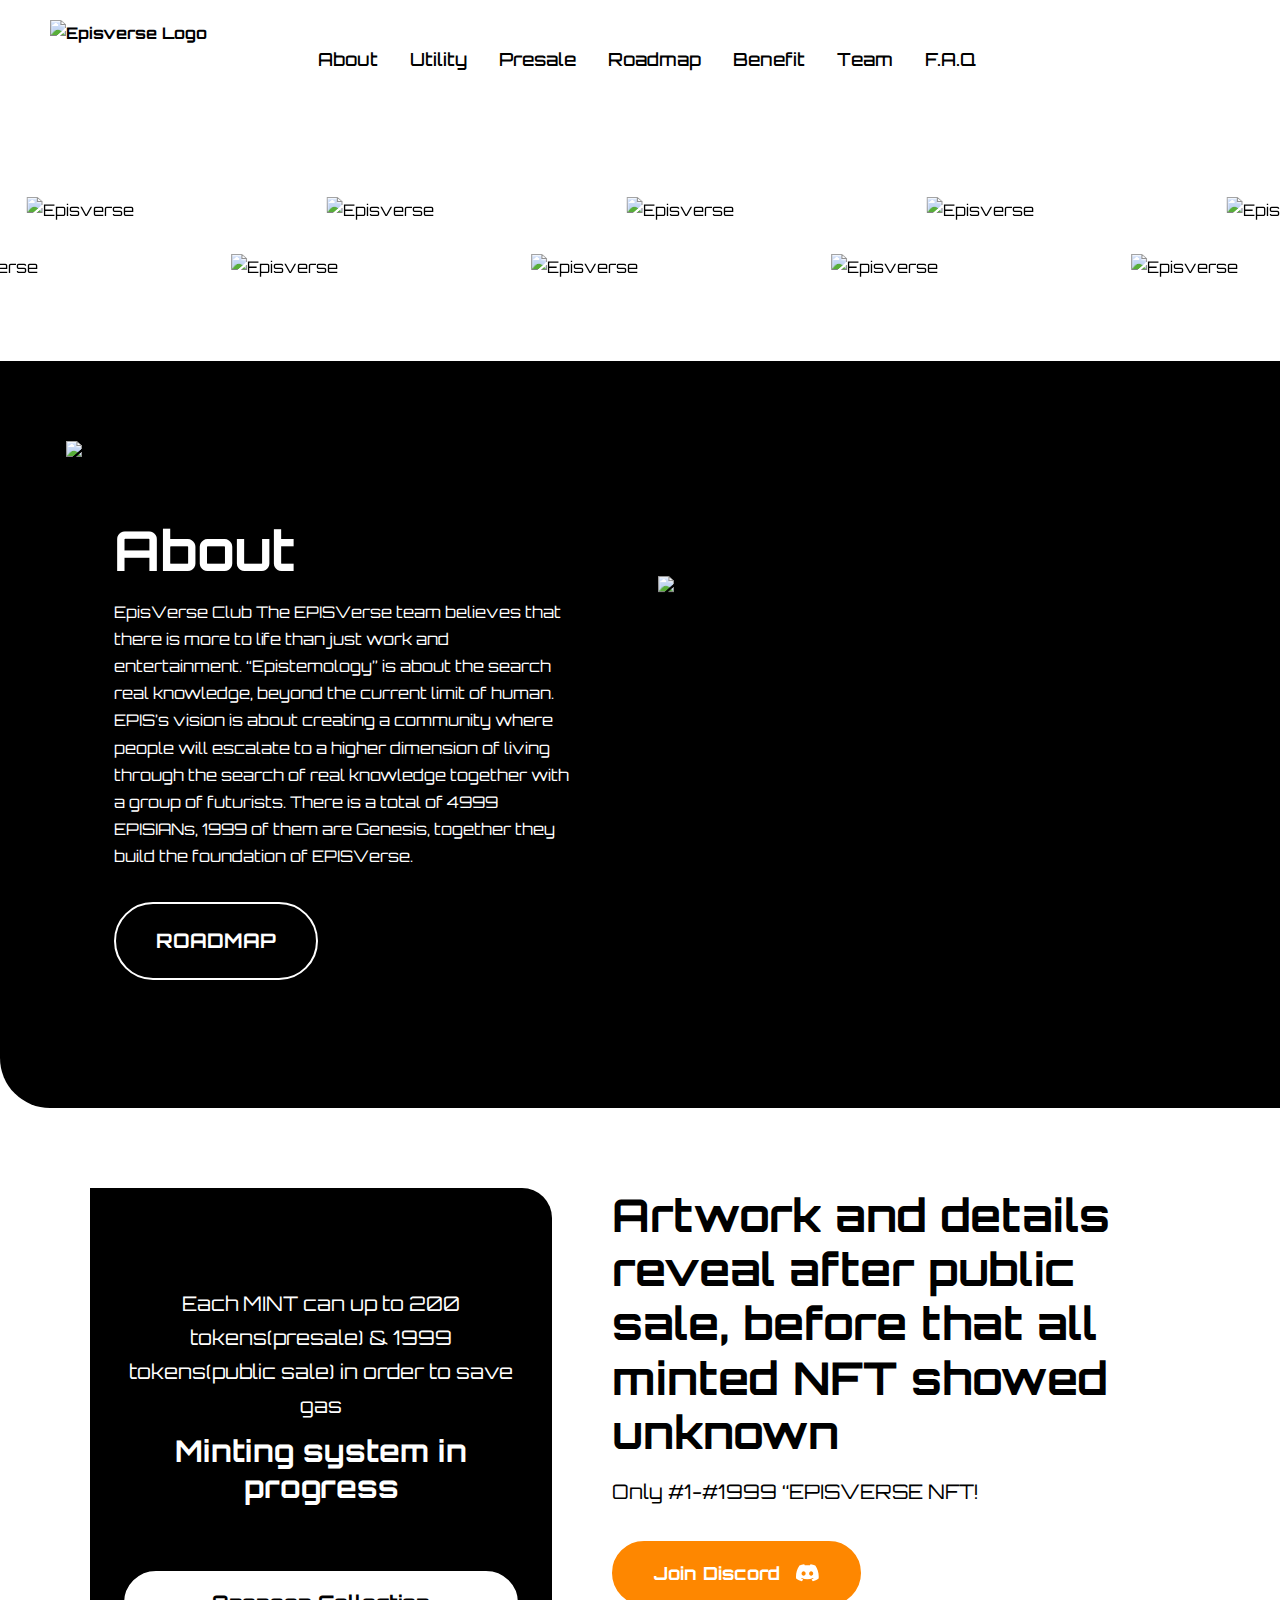
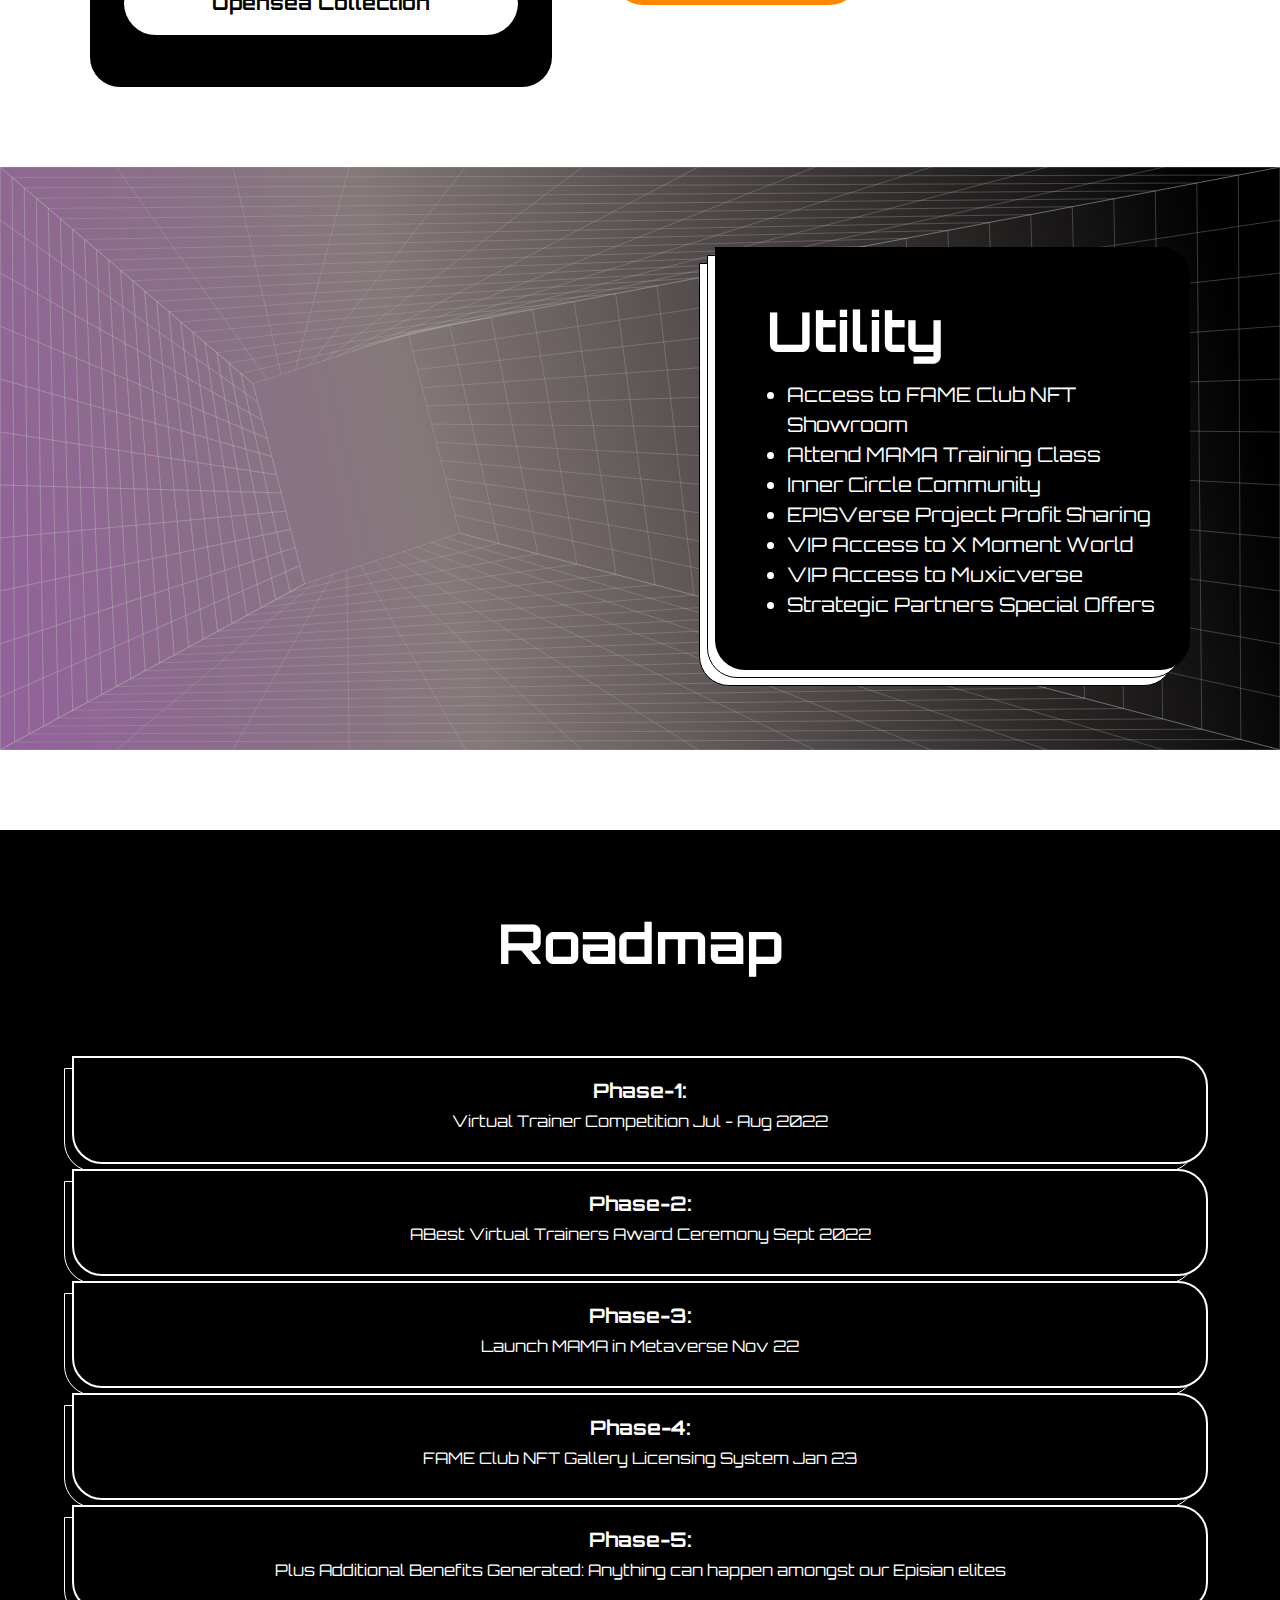
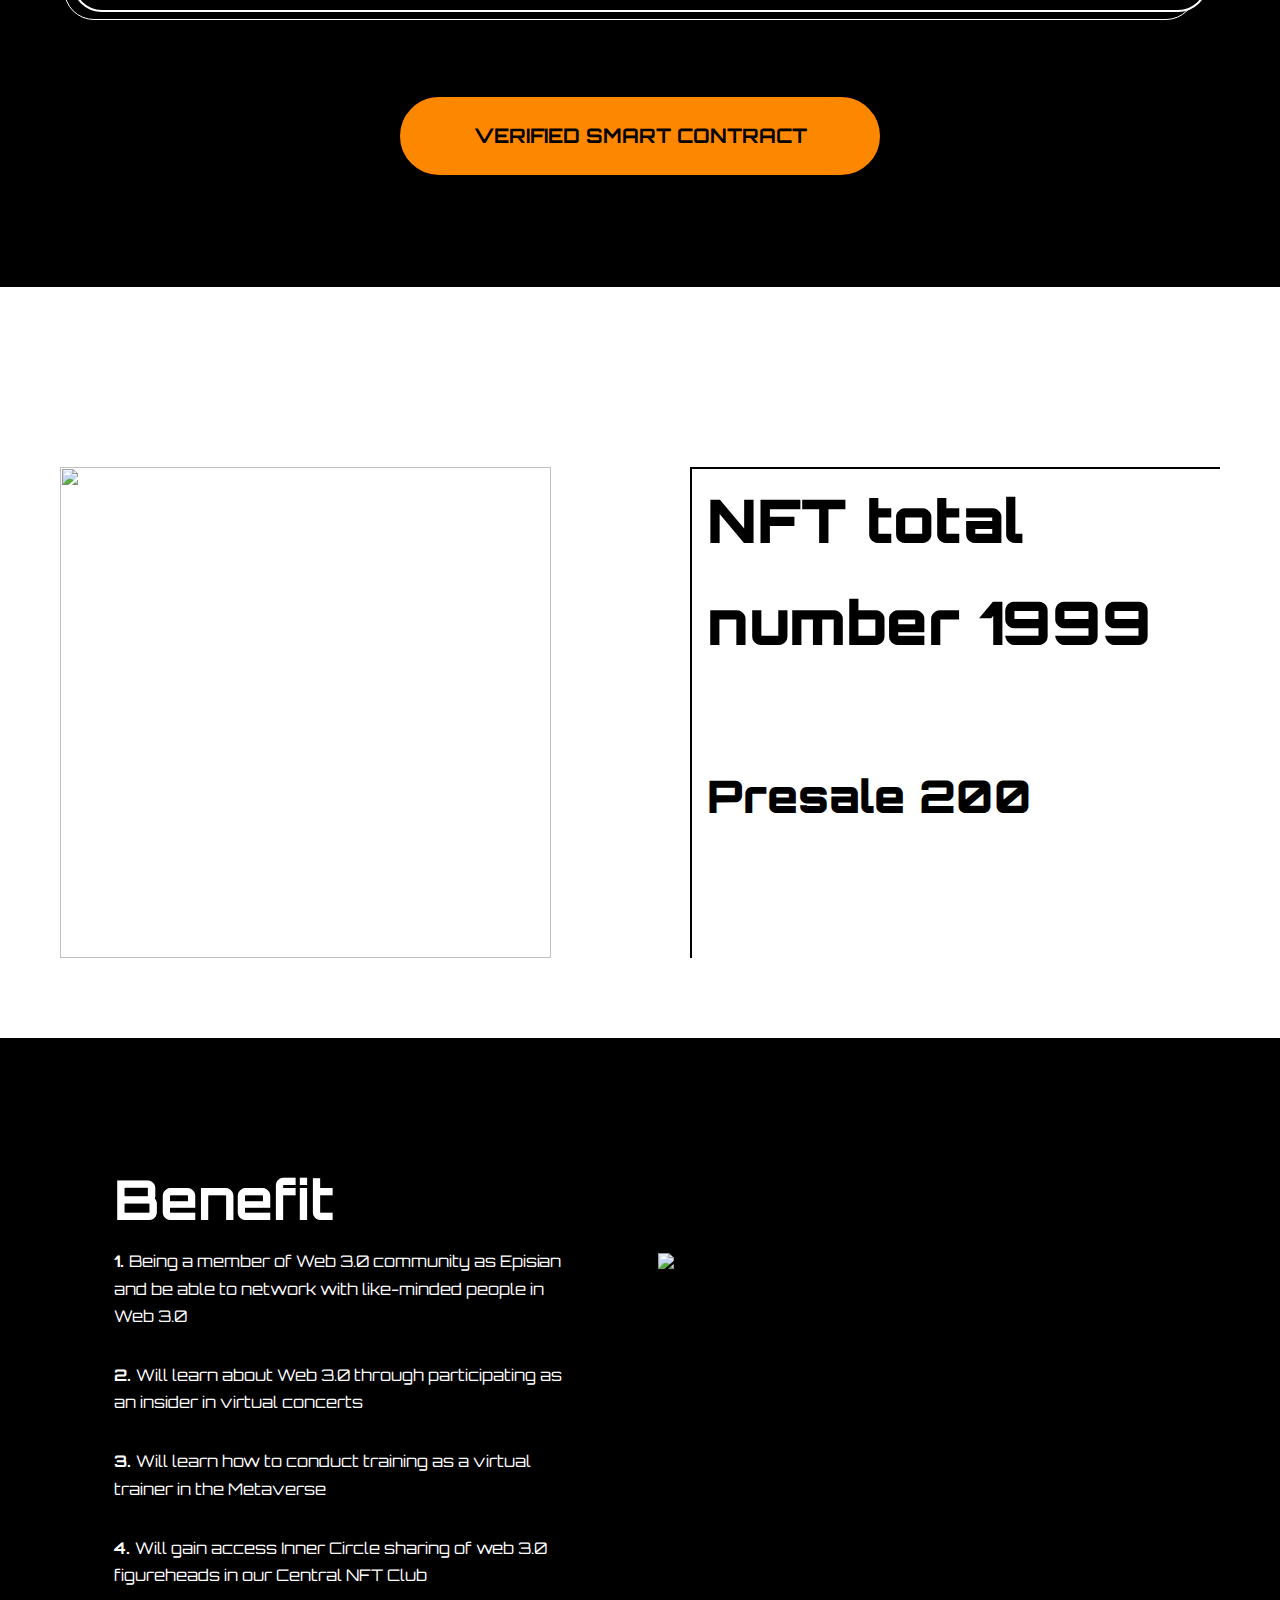
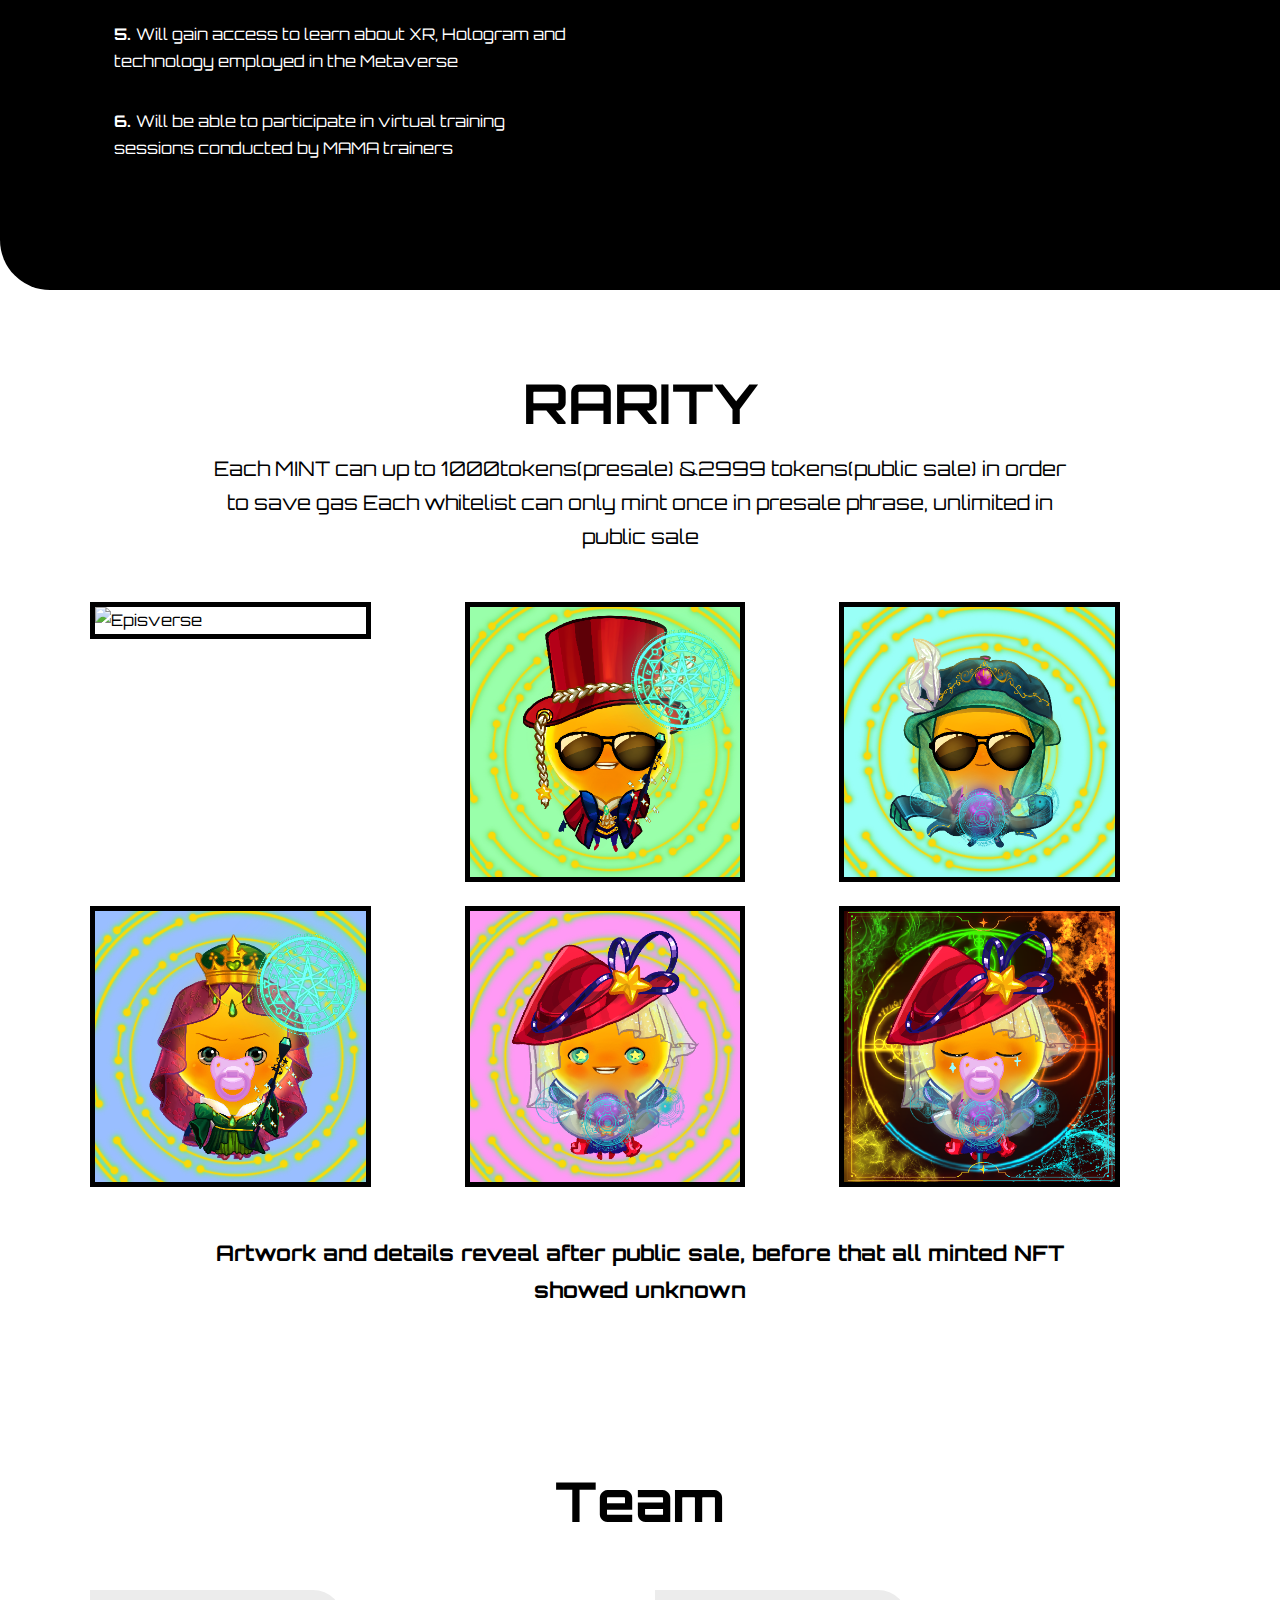
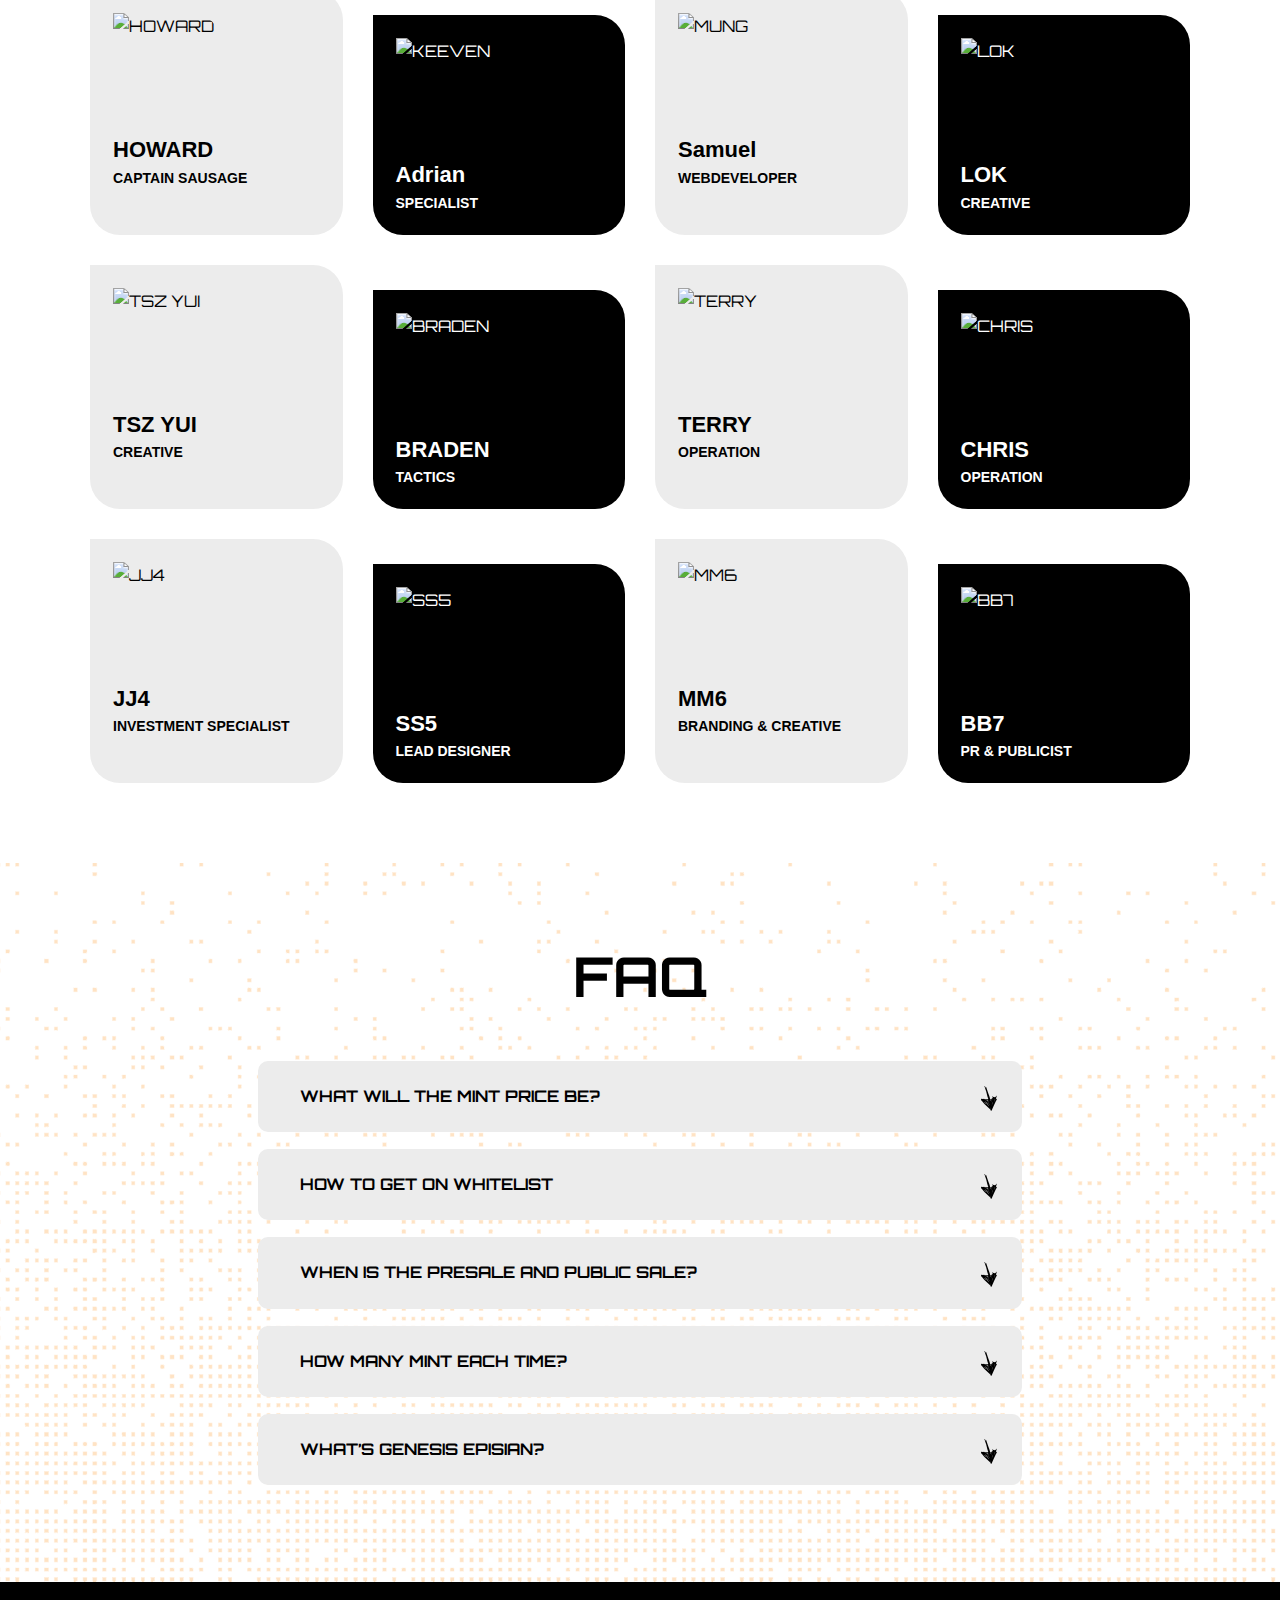
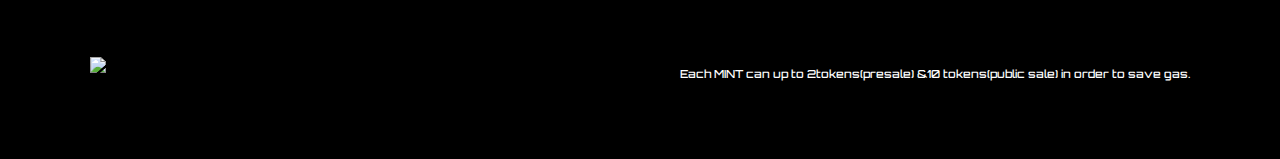
==== commit 0e95ba74: "update content" ====
--- a/index.html
+++ b/index.html
@@ -22,7 +22,7 @@
     <div class="follow" top="100px">
         <a href="#">
             <img class="follow__logo header-logo" src="images/logo/2.jpeg"
-                 alt="Hungry Sausages Logo">
+                 alt="Episverse Logo">
         </a>
         <!--h2 class="follow__hash">#Episverse</h2-->
     </div>
@@ -63,7 +63,7 @@
 
     <div class="resp-menu">
         <img class="resp-menu__logo" style="width: 200px; height: 50px;" src="Episverse/Logo_White1.png"
-             alt="Hungry Sausages logo">
+             alt="Episverse logo">
         <nav class="resp-menu__menu">
             <a href="#hero" class="menu__item">About</a>
             <a href="#utility" class="menu__item">Utility</a>
@@ -92,206 +92,32 @@
 <!-- New - Launch -->
 <section id="showcase" class="am2-section gallery">
     <div class="gallery__row gallery__row--top" style="transform-origin: 951.5px 0px; transform: translate(90px, 0px);">
-        <img loading="lazy" alt="Hungry Sausages" class="gallery__row-item" src="images/banner/1.png">
-        <img loading="lazy" alt="Hungry Sausages" class="gallery__row-item" src="images/banner/2.png">
-        <img loading="lazy" alt="Hungry Sausages" class="gallery__row-item" src="images/banner/3.png">
-        <img loading="lazy" alt="Hungry Sausages" class="gallery__row-item" src="images/banner/4.png">
-        <img loading="lazy" alt="Hungry Sausages" class="gallery__row-item" src="images/banner/5.png">
-        <img loading="lazy" alt="Hungry Sausages" class="gallery__row-item" src="images/banner/6.png">
-        <img loading="lazy" alt="Hungry Sausages" class="gallery__row-item" src="images/banner/7.png">
+        <img loading="lazy" alt="Episverse" class="gallery__row-item" src="images/banner/1.png">
+        <img loading="lazy" alt="Episverse" class="gallery__row-item" src="images/banner/2.png">
+        <img loading="lazy" alt="Episverse" class="gallery__row-item" src="images/banner/3.png">
+        <img loading="lazy" alt="Episverse" class="gallery__row-item" src="images/banner/4.png">
+        <img loading="lazy" alt="Episverse" class="gallery__row-item" src="images/banner/5.png">
+        <img loading="lazy" alt="Episverse" class="gallery__row-item" src="images/banner/6.png">
+        <img loading="lazy" alt="Episverse" class="gallery__row-item" src="images/banner/7.png">
     </div>
     <div class="gallery__row gallery__row--bottom"
          style="transform-origin: 951.5px 0px; transform: translate(90px, 0px);">
-        <img loading="lazy" alt="Hungry Sausages" class="gallery__row-item" src="images/banner/8.png">
-        <img loading="lazy" alt="Hungry Sausages" class="gallery__row-item" src="images/banner/9.png">
-        <img loading="lazy" alt="Hungry Sausages" class="gallery__row-item" src="images/banner/10.png">
-        <img loading="lazy" alt="Hungry Sausages" class="gallery__row-item" src="images/banner/11.png">
-        <img loading="lazy" alt="Hungry Sausages" class="gallery__row-item" src="images/banner/12.png">
-        <img loading="lazy" alt="Hungry Sausages" class="gallery__row-item" src="images/banner/13.png">
-        <img loading="lazy" alt="Hungry Sausages" class="gallery__row-item" src="images/banner/14.png">
-    </div>
-</section>
+        <img loading="lazy" alt="Episverse" class="gallery__row-item" src="images/banner/8.png">
+        <img loading="lazy" alt="Episverse" class="gallery__row-item" src="images/banner/9.png">
+        <img loading="lazy" alt="Episverse" class="gallery__row-item" src="images/banner/10.png">
+        <img loading="lazy" alt="Episverse" class="gallery__row-item" src="images/banner/11.png">
+        <img loading="lazy" alt="Episverse" class="gallery__row-item" src="images/banner/12.png">
+        <img loading="lazy" alt="Episverse" class="gallery__row-item" src="images/banner/13.png">
+        <img loading="lazy" alt="Episverse" class="gallery__row-item" src="images/banner/14.png">
+    </div>
+</section>
+
 <section id="hero" class="am2-section hero offset-left">
     <div class="wrapper wrapper--large">
-        <svg xmlns="http://www.w3.org/2000/svg" fill="none" preserveAspectRatio="none" viewBox="0 0 1666 898">
-            <g stroke-miterlimit="10" clip-path="url(#a)" opacity=".2">
-                <path stroke="url(#b)" stroke-width="4.04" d="M1693.11-6.567H-5.187v905.045H1693.11V-6.567Z"></path>
-                <path stroke="url(#c)" stroke-width="3.96"
-                      d="M.145 1.216 1646.95-.315l9.1 887.988L9.246 889.205.145 1.216Z"></path>
-                <path stroke="url(#d)" stroke-width="3.89"
-                      d="m5.47 9.007 1595.33-3.07 18.21 870.939-1595.327 3.063L5.471 9.007Z"></path>
-                <path stroke="url(#e)" stroke-width="3.82"
-                      d="m10.805 16.79 1543.845-4.595 27.31 853.876-1543.85 4.601L10.805 16.79Z"></path>
-                <path stroke="url(#f)" stroke-width="3.75"
-                      d="M16.139 24.58 1508.5 18.447l36.41 836.819-1492.364 6.133L16.139 24.58Z"></path>
-                <path stroke="url(#g)" stroke-width="3.67"
-                      d="m21.47 32.364 1440.88-7.665 45.51 819.769-1440.88 7.665-45.51-819.77Z"></path>
-                <path stroke="url(#h)" stroke-width="3.6"
-                      d="M26.805 40.154 1416.2 30.957l54.61 802.706L81.416 842.86 26.805 40.154Z"></path>
-                <path stroke="url(#i)" stroke-width="3.53"
-                      d="M32.139 47.938 1370.04 37.209l63.72 785.656L95.851 833.593 32.14 47.938Z"></path>
-                <path stroke="url(#j)" stroke-width="3.45"
-                      d="M37.473 55.72 1323.9 43.46l72.81 768.6-1286.423 12.26-72.814-768.6Z"></path>
-                <path stroke="url(#k)" stroke-width="3.38"
-                      d="M42.799 63.511 1277.74 49.713l81.92 751.55-1234.936 13.791L42.799 63.511Z"></path>
-                <path stroke="url(#l)" stroke-width="3.31"
-                      d="M48.13 71.295 1231.59 55.97l91.02 734.487L139.158 805.78 48.131 71.295Z"></path>
-                <path stroke="url(#m)" stroke-width="3.24"
-                      d="M53.465 79.085 1185.44 62.223l100.12 717.43-1131.975 16.862-100.12-717.43Z"></path>
-                <path stroke="url(#n)" stroke-width="3.16"
-                      d="M58.799 86.868 1139.29 68.475l109.22 700.38-1080.489 18.386L58.799 86.868Z"></path>
-                <path stroke="url(#o)" stroke-width="3.09"
-                      d="M64.133 94.652 1093.13 74.734l118.33 683.316-1029.004 19.925L64.133 94.652Z"></path>
-                <path stroke="url(#p)" stroke-width="3.02"
-                      d="m69.465 102.442 977.525-21.456 127.42 666.266-977.52 21.457L69.465 102.442Z"></path>
-                <path stroke="url(#q)" stroke-width="2.94"
-                      d="m74.799 110.225 926.031-22.988 136.53 649.21-926.034 22.988-136.527-649.21Z"></path>
-                <path stroke="url(#r)" stroke-width="2.87"
-                      d="m80.125 118.016 874.552-24.52 145.643 632.147-874.557 24.526L80.125 118.016Z"></path>
-                <path stroke="url(#s)" stroke-width="2.8"
-                      d="m85.459 125.799 823.073-26.051 154.728 615.097-823.061 26.051-154.74-615.097Z"></path>
-                <path stroke="url(#t)" stroke-width="2.73"
-                      d="M90.793 133.59 862.377 106l163.833 598.04-771.584 27.59L90.793 133.59Z"></path>
-                <path stroke="url(#u)" stroke-width="2.65"
-                      d="m96.125 141.373 720.096-29.122 172.943 580.991-720.105 29.114L96.125 141.373Z"></path>
-                <path stroke="url(#v)" stroke-width="2.58"
-                      d="m101.459 149.163 668.616-30.653 182.036 563.927-668.616 30.653-182.036-563.927Z"></path>
-                <path stroke="url(#w)" stroke-width="2.51"
-                      d="m106.793 156.947 617.128-32.185 191.138 546.87-617.128 32.185-191.138-546.87Z"></path>
-                <path stroke="url(#x)" stroke-width="2.43"
-                      d="m112.129 164.73 565.639-33.716 200.249 529.82-565.648 33.717-200.24-529.821Z"></path>
-                <path stroke="url(#y)" stroke-width="2.36"
-                      d="m117.451 172.521 514.168-35.248L840.961 650.03l-514.159 35.255-209.351-512.764Z"></path>
-            </g>
-            <defs>
-                <lineargradient id="b" x1="1694.9" x2="-6.974" y1="445.956" y2="445.956" gradientUnits="userSpaceOnUse">
-                    <stop stop-color="#fff"></stop>
-                    <stop offset="1"></stop>
-                </lineargradient>
-                <lineargradient id="c" x1="1217980" x2="-1907550" y1="-1066640" y2="-276749"
-                                gradientUnits="userSpaceOnUse">
-                    <stop stop-color="#fff"></stop>
-                    <stop offset="1"></stop>
-                </lineargradient>
-                <lineargradient id="d" x1="1206220" x2="-1464690" y1="-1135220" y2="200582"
-                                gradientUnits="userSpaceOnUse">
-                    <stop stop-color="#fff"></stop>
-                    <stop offset="1"></stop>
-                </lineargradient>
-                <lineargradient id="e" x1="1139750" x2="-982538" y1="-1205220" y2="385899"
-                                gradientUnits="userSpaceOnUse">
-                    <stop stop-color="#fff"></stop>
-                    <stop offset="1"></stop>
-                </lineargradient>
-                <lineargradient id="f" x1="1051030" x2="-657073" y1="-1292210" y2="330724"
-                                gradientUnits="userSpaceOnUse">
-                    <stop stop-color="#fff"></stop>
-                    <stop offset="1"></stop>
-                </lineargradient>
-                <lineargradient id="g" x1="922337" x2="-466644" y1="-1376150" y2="186638"
-                                gradientUnits="userSpaceOnUse">
-                    <stop stop-color="#fff"></stop>
-                    <stop offset="1"></stop>
-                </lineargradient>
-                <lineargradient id="h" x1="756101" x2="-402398" y1="-1472280" y2="-2758.4"
-                                gradientUnits="userSpaceOnUse">
-                    <stop stop-color="#fff"></stop>
-                    <stop offset="1"></stop>
-                </lineargradient>
-                <lineargradient id="i" x1="535241" x2="-455147" y1="-1597150" y2="-226403"
-                                gradientUnits="userSpaceOnUse">
-                    <stop stop-color="#fff"></stop>
-                    <stop offset="1"></stop>
-                </lineargradient>
-                <lineargradient id="j" x1="316272" x2="-541023" y1="-1708230" y2="-426426"
-                                gradientUnits="userSpaceOnUse">
-                    <stop stop-color="#fff"></stop>
-                    <stop offset="1"></stop>
-                </lineargradient>
-                <lineargradient id="k" x1="89228.6" x2="-674102" y1="-1835840" y2="-632567"
-                                gradientUnits="userSpaceOnUse">
-                    <stop stop-color="#fff"></stop>
-                    <stop offset="1"></stop>
-                </lineargradient>
-                <lineargradient id="l" x1="-131641" x2="-808419" y1="-1935080" y2="-813491"
-                                gradientUnits="userSpaceOnUse">
-                    <stop stop-color="#fff"></stop>
-                    <stop offset="1"></stop>
-                </lineargradient>
-                <lineargradient id="m" x1="-332184" x2="-938207" y1="-2032820" y2="-975814"
-                                gradientUnits="userSpaceOnUse">
-                    <stop stop-color="#fff"></stop>
-                    <stop offset="1"></stop>
-                </lineargradient>
-                <lineargradient id="n" x1="-520188" x2="-1051820" y1="-2086080" y2="-1105170"
-                                gradientUnits="userSpaceOnUse">
-                    <stop stop-color="#fff"></stop>
-                    <stop offset="1"></stop>
-                </lineargradient>
-                <lineargradient id="o" x1="-644347" x2="-1103400" y1="-2098570" y2="-1179540"
-                                gradientUnits="userSpaceOnUse">
-                    <stop stop-color="#fff"></stop>
-                    <stop offset="1"></stop>
-                </lineargradient>
-                <lineargradient id="p" x1="-710181" x2="-1104670" y1="-2097020" y2="-1230250"
-                                gradientUnits="userSpaceOnUse">
-                    <stop stop-color="#fff"></stop>
-                    <stop offset="1"></stop>
-                </lineargradient>
-                <lineargradient id="q" x1="-738651" x2="-1058770" y1="-2046310" y2="-1238680"
-                                gradientUnits="userSpaceOnUse">
-                    <stop stop-color="#fff"></stop>
-                    <stop offset="1"></stop>
-                </lineargradient>
-                <lineargradient id="r" x1="-736738" x2="-974631" y1="-1976340" y2="-1224920"
-                                gradientUnits="userSpaceOnUse">
-                    <stop stop-color="#fff"></stop>
-                    <stop offset="1"></stop>
-                </lineargradient>
-                <lineargradient id="s" x1="-681935" x2="-822772" y1="-1863420" y2="-1182120"
-                                gradientUnits="userSpaceOnUse">
-                    <stop stop-color="#fff"></stop>
-                    <stop offset="1"></stop>
-                </lineargradient>
-                <lineargradient id="t" x1="-599179" x2="-633613" y1="-1744680" y2="-1156730"
-                                gradientUnits="userSpaceOnUse">
-                    <stop stop-color="#fff"></stop>
-                    <stop offset="1"></stop>
-                </lineargradient>
-                <lineargradient id="u" x1="-601733" x2="-481521" y1="-1748190" y2="-1037820"
-                                gradientUnits="userSpaceOnUse">
-                    <stop stop-color="#fff"></stop>
-                    <stop offset="1"></stop>
-                </lineargradient>
-                <lineargradient id="v" x1="-598179" x2="-205739" y1="-1731820" y2="-982326"
-                                gradientUnits="userSpaceOnUse">
-                    <stop stop-color="#fff"></stop>
-                    <stop offset="1"></stop>
-                </lineargradient>
-                <lineargradient id="w" x1="-590447" x2="81017.6" y1="-1704280" y2="-1150950"
-                                gradientUnits="userSpaceOnUse">
-                    <stop stop-color="#fff"></stop>
-                    <stop offset="1"></stop>
-                </lineargradient>
-                <lineargradient id="x" x1="-558156" x2="163320" y1="-1644700" y2="-1392430"
-                                gradientUnits="userSpaceOnUse">
-                    <stop stop-color="#fff"></stop>
-                    <stop offset="1"></stop>
-                </lineargradient>
-                <lineargradient id="y" x1="-512579" x2="102686" y1="-1582910" y2="-1537700"
-                                gradientUnits="userSpaceOnUse">
-                    <stop stop-color="#fff"></stop>
-                    <stop offset="1"></stop>
-                </lineargradient>
-                <clippath id="a">
-                    <path fill="#fff" d="M0 0h1666v898H0z"></path>
-                </clippath>
-            </defs>
-        </svg>
         <div class="columns">
             <div class="col">
                 <img class="footer__logo" src="images/logo/4.png"
-                     alt="Hungry Sausages logo">
+                     alt="Episverse logo">
                 <div class="hero__inner">
                     <h1>About</h1>
 
@@ -309,7 +135,7 @@
                 </div>
             </div>
             <div class="col" style="padding-bottom: 25px">
-                <img class="white-rabbit" src="images/about/15.png" alt="Hungry Sausages">
+                <img class="white-rabbit" src="images/about/15.png" alt="Episverse">
             </div>
         </div>
     </div>
@@ -474,78 +300,9 @@
 <!-- End New - Presale -->
 
 <!-- new paste team-->
-<section id="Benefit" style="background-color: black;padding-top: 1rem;padding-bottom: 5rem">
+<!--<section id="Benefit" style="background-color: black;padding-top: 1rem;padding-bottom: 5rem">
     <div class="wrapper">
         <div class="roadmapsec">
-            <!--<div class="roadmapwrap">
-                <div class="raodmapimg" data-aos="zoom-in-right">
-                    <img style="width: 491px; height: 491px;" src="images/roadmap/30.png" alt="" data-aos="flip-left"/>
-                </div>
-                <div class="roadmaptxt" data-aos="zoom-in-left">
-                    <div style="height: 300px" class="d-flex" data-aos="fade-left" data-aos-duration="2000">
-                        <span>NFT total number 1999</span>&lt;!&ndash;img src="./img/right.svg" alt="" /&ndash;&gt;
-                    </div>
-                    <h2 data-aos="fade-left" data-aos-duration="2000">
-                        Presale 200
-                    </h2>
-                </div>
-            </div>-->
-            <!-- roadmap2 -->
-            <!--<div class="roadmapwrap newstyle">
-                <div class="roadmaptxt" data-aos="zoom-in-right">
-                    <div style="height: 300px" class="d-flex" data-aos="fade-left" data-aos-duration="2000">
-                      <span>MINTING
-                      DETAILS</span>&lt;!&ndash;img src="./img/right.svg" alt="" /&ndash;&gt;
-                    </div>
-
-                    <h2 data-aos="fade-left" data-aos-duration="2000">
-                        Coming Soon
-                    </h2>
-                    &lt;!&ndash;h3 data-aos="fade-left" data-aos-duration="2000">
-                      Llama Sanctuary Donation
-                    </h3>
-                    <h3>12 <img src="./img/textimg.jpg" alt="" /> Lots Purchased</h3>
-                    <h3>2 NFT Worlds Purchased</h3&ndash;&gt;
-                </div>
-                <div class="raodmapimg" data-aos="zoom-in-left">
-                    <img style="width: 491px; height: 491px;" src="images/roadmap/31.png" alt="" data-aos="flip-left"/>
-                    <img
-                            src="img/downarrow.png"
-                            alt=""
-                            class="arrow"
-                            data-aos="zoom-in"
-                            data-aos-duration="1000"
-                    />
-                </div>
-            </div>-->
-            <!-- roadmap3 -->
-            <!--<div class="roadmapwrap">
-                <div class="raodmapimg" data-aos="zoom-in-right">
-                    <img style="width: 491px; height: 491px;" src="images/roadmap/32.png" alt="" data-aos="flip-left"/>
-                    <img
-                            src="img/downarrow.png"
-                            alt=""
-                            class="arrow"
-                            data-aos="zoom-in"
-                            data-aos-duration="1000"
-                    />
-                </div>
-                <div class="roadmaptxt" data-aos="zoom-in-left">
-                    <div style="height: 300px" class="d-flex" data-aos="fade-left" data-aos-duration="2000">
-                        <span>FINDING REASON</span>&lt;!&ndash;img src="./img/right.svg" alt="" /&ndash;&gt;
-                    </div>
-                    <h2 data-aos="fade-left" data-aos-duration="2000">
-                        Coming Soon</h2>
-                    &lt;!&ndash;h3 data-aos="fade-left" data-aos-duration="2000">
-                      Mint Date: January 10th
-                    </h3&ndash;&gt;
-                    <a href="#https://opensea.io/collection/hungry-sausages-club" class="btn" data-aos="zoom-in"
-                       data-aos-duration="2000"
-                    >Buy On OpenSea</a
-                    >
-                </div>
-            </div>-->
-            <!-- roadmap4 -->
             <div class="roadmapwrap newstyle">
                 <div class="roadmaptxt" data-aos="zoom-in-right">
                     <center>
@@ -634,6 +391,52 @@
             </div>
         </div>
     </div>
+</section>-->
+
+<section id="Benefit" class="am2-section hero offset-left">
+    <div class="wrapper wrapper--large">
+        <div class="columns">
+            <div class="col">
+                <div class="hero__inner">
+                    <h1>Benefit</h1>
+
+                    <p style="text-align: start !important;"><strong>1. </strong>
+                        Being a member of Web 3.0 community as
+                        Episian and be able to network with like-minded people in Web 3.0
+                    </p>
+                    <p style="text-align: start !important;">
+                        <strong>2. </strong>
+                        Will learn about Web 3.0 through participating
+                        as an insider in virtual concerts
+                    </p>
+                    <p style="text-align: start !important;">
+                        <strong>3. </strong>
+                        Will learn how to conduct training as a
+                        virtual trainer in the Metaverse
+                    </p>
+                    <p style="text-align: start !important;">
+                        <strong>4. </strong>
+                        Will gain access Inner Circle sharing of web 3.0 figureheads in our
+                        Central
+                        NFT Club
+                    </p>
+                    <p style="text-align: start !important;">
+                        <strong>5. </strong>
+                        Will gain access to learn about XR, Hologram and
+                        technology employed in the Metaverse
+                    </p>
+                    <p style="text-align: start !important;">
+                        <strong>6. </strong>
+                        Will be able to participate in virtual training
+                        sessions conducted by MAMA trainers
+                    </p>
+                </div>
+            </div>
+            <div class="col" style="padding-bottom: 25px">
+                <img class="white-rabbit" src="images/roadmap/33.png" alt="Episverse">
+            </div>
+        </div>
+    </div>
 </section>
 
 <!--  - Roadmap -->
@@ -649,22 +452,22 @@
         </p>
         <div class="fancy-box-grid">
             <div class="fancy-box" data-animation="fade-up" style="transform: translate(0px, 0px); opacity: 1;">
-                <img src="images/rarity/29.png" alt="Hungry Sausages" style="width: 80%;border: 5px solid black">
+                <img src="images/rarity/29.png" alt="Episverse" style="width: 80%;border: 5px solid black">
             </div>
             <div class="fancy-box" data-animation="fade-up" style="transform: translate(0px, 0px); opacity: 1;">
-                <img src="images/rarity/34.png" alt="Hungry Sausages" style="width: 80%;border: 5px solid black">
+                <img src="images/rarity/34.png" alt="Episverse" style="width: 80%;border: 5px solid black">
             </div>
             <div class="fancy-box" data-animation="fade-up" style="transform: translate(0px, 0px); opacity: 1;">
-                <img src="images/rarity/35.png" alt="Hungry Sausages" style="width: 80%;border: 5px solid black">
+                <img src="images/rarity/35.png" alt="Episverse" style="width: 80%;border: 5px solid black">
             </div>
             <div class="fancy-box" data-animation="fade-up" style="transform: translate(0px, 0px); opacity: 1;">
-                <img src="images/rarity/36.png" alt="Hungry Sausages" style="width: 80%;border: 5px solid black">
+                <img src="images/rarity/36.png" alt="Episverse" style="width: 80%;border: 5px solid black">
             </div>
             <div class="fancy-box" data-animation="fade-up" style="transform: translate(0px, 0px); opacity: 1;">
-                <img src="images/rarity/37.png" alt="Hungry Sausages" style="width: 80%;border: 5px solid black">
+                <img src="images/rarity/37.png" alt="Episverse" style="width: 80%;border: 5px solid black">
             </div>
             <div class="fancy-box" data-animation="fade-up" style="transform: translate(0px, 0px); opacity: 1;">
-                <img src="images/rarity/38.png" alt="Hungry Sausages" style="width: 80%;border: 5px solid black">
+                <img src="images/rarity/38.png" alt="Episverse" style="width: 80%;border: 5px solid black">
             </div>
             <!--div class="fancy-box" data-animation="fade-up" style="transform: translate(0px, 0px); opacity: 1;">
                 <div class="fancy-box__inner">
@@ -965,8 +768,6 @@
             </div>
         </div>
     </div>
-    </div>
-    </div>
 </section>
 
 <footer class="footer">
@@ -976,7 +777,7 @@
             <div class="footer__logo">
                 <a href="#" target="_blank">
                     <img class="footer__logo"
-                         src="images/logo/4.png" alt="Hungry Sausages logo">
+                         src="images/logo/4.png" alt="Episverse logo">
                 </a>
             </div>
             <div class="footer__social socials">
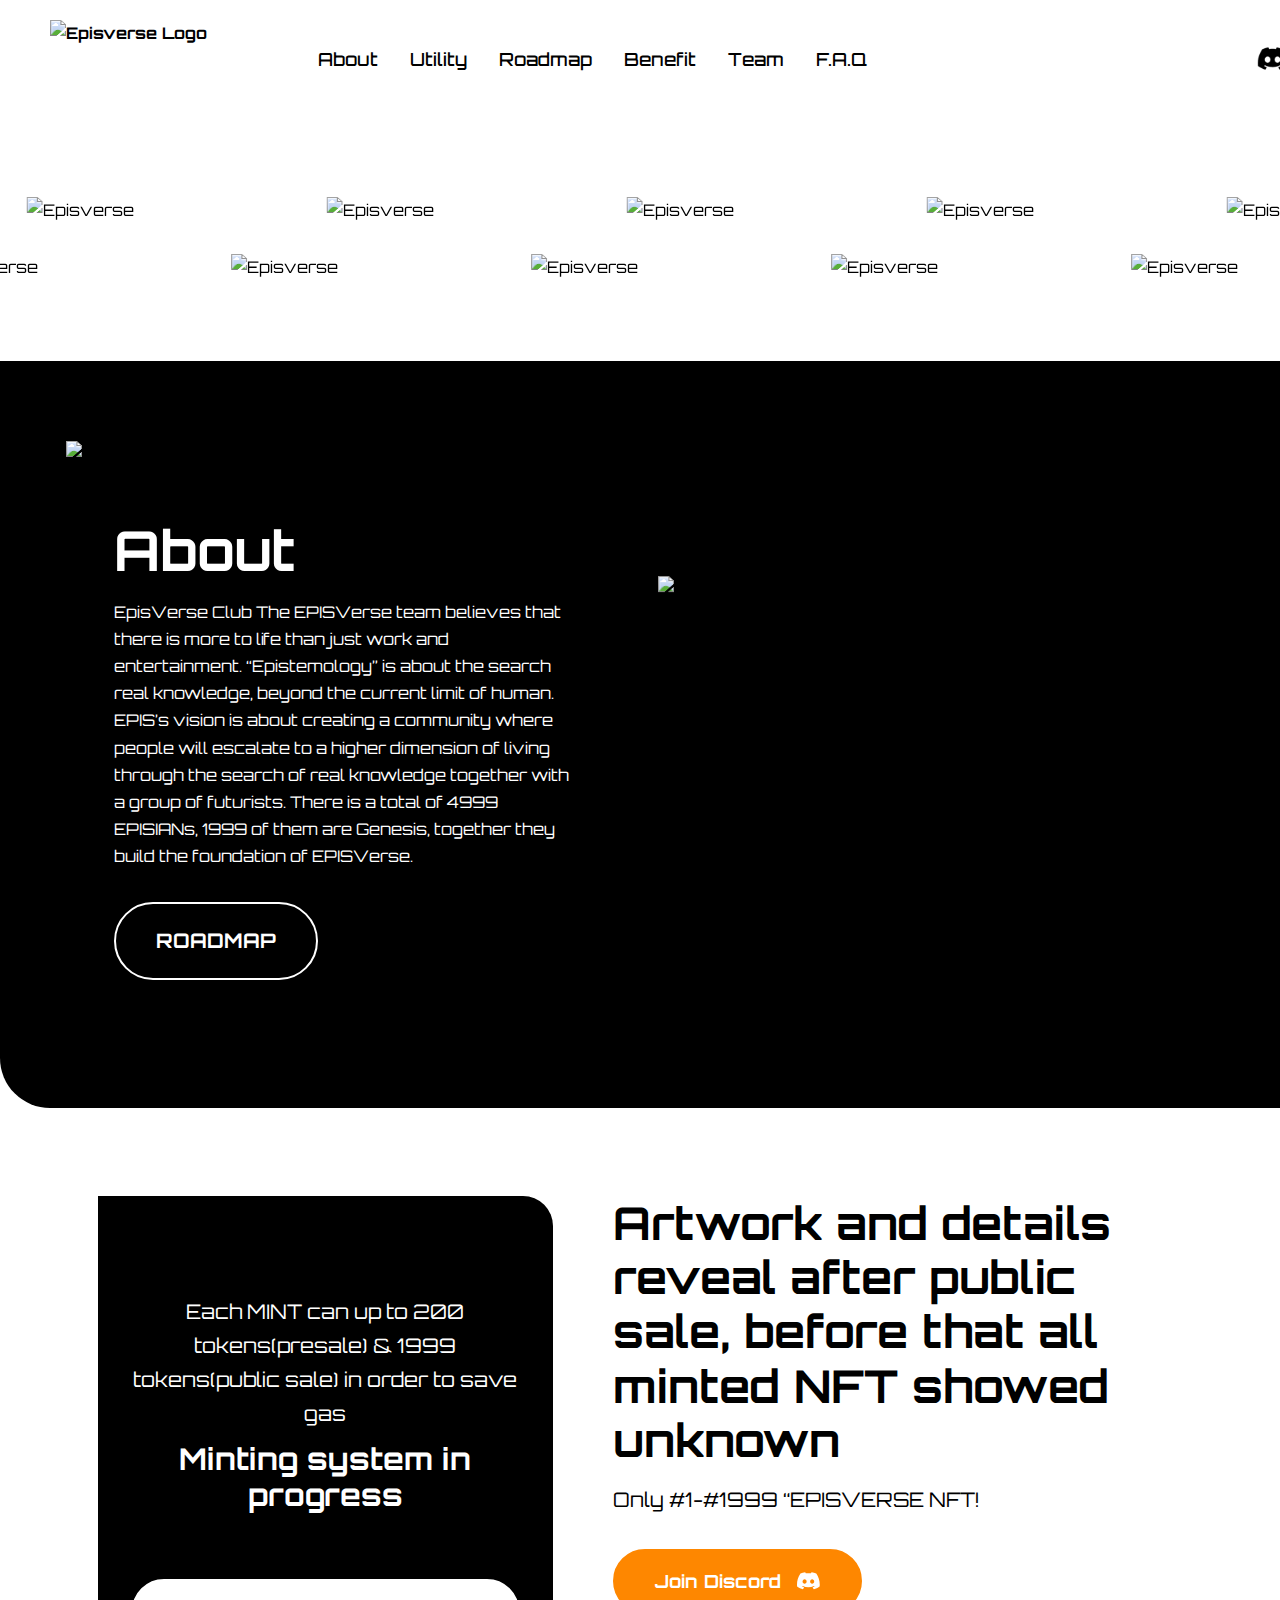
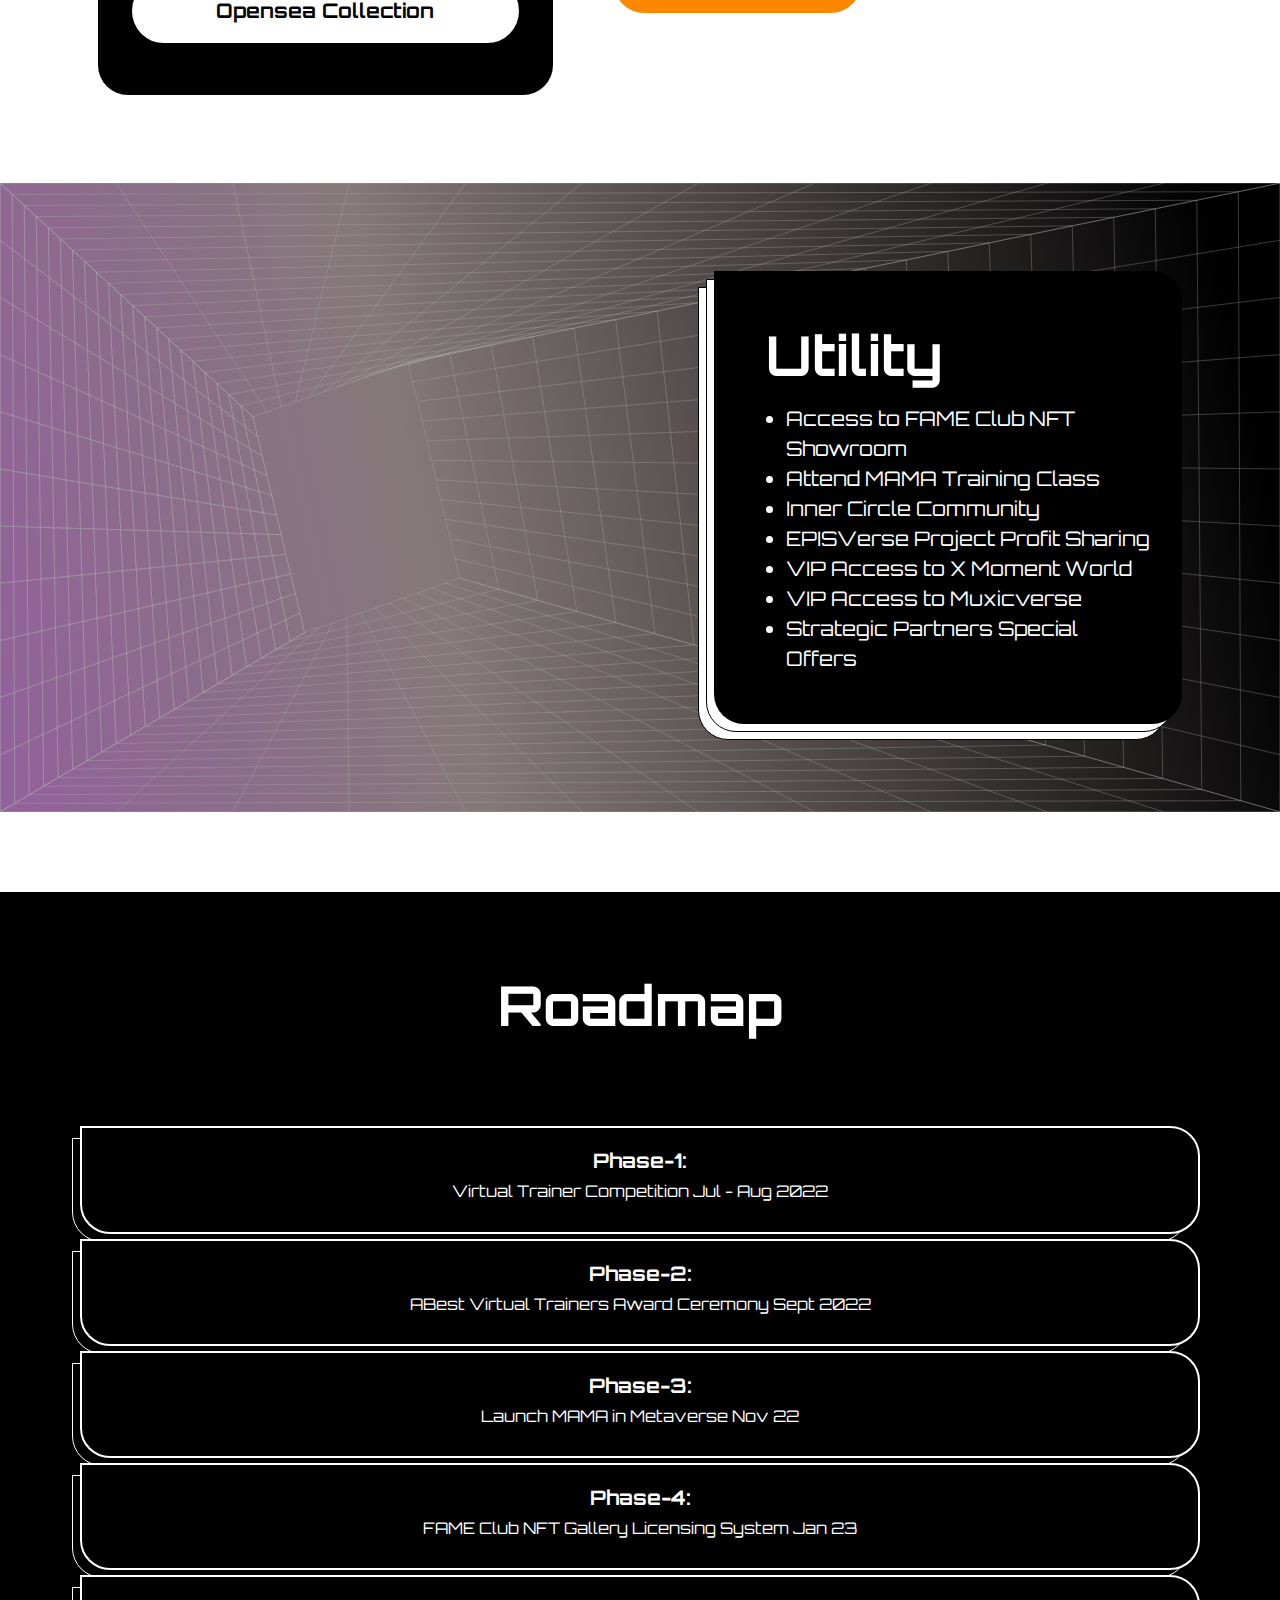
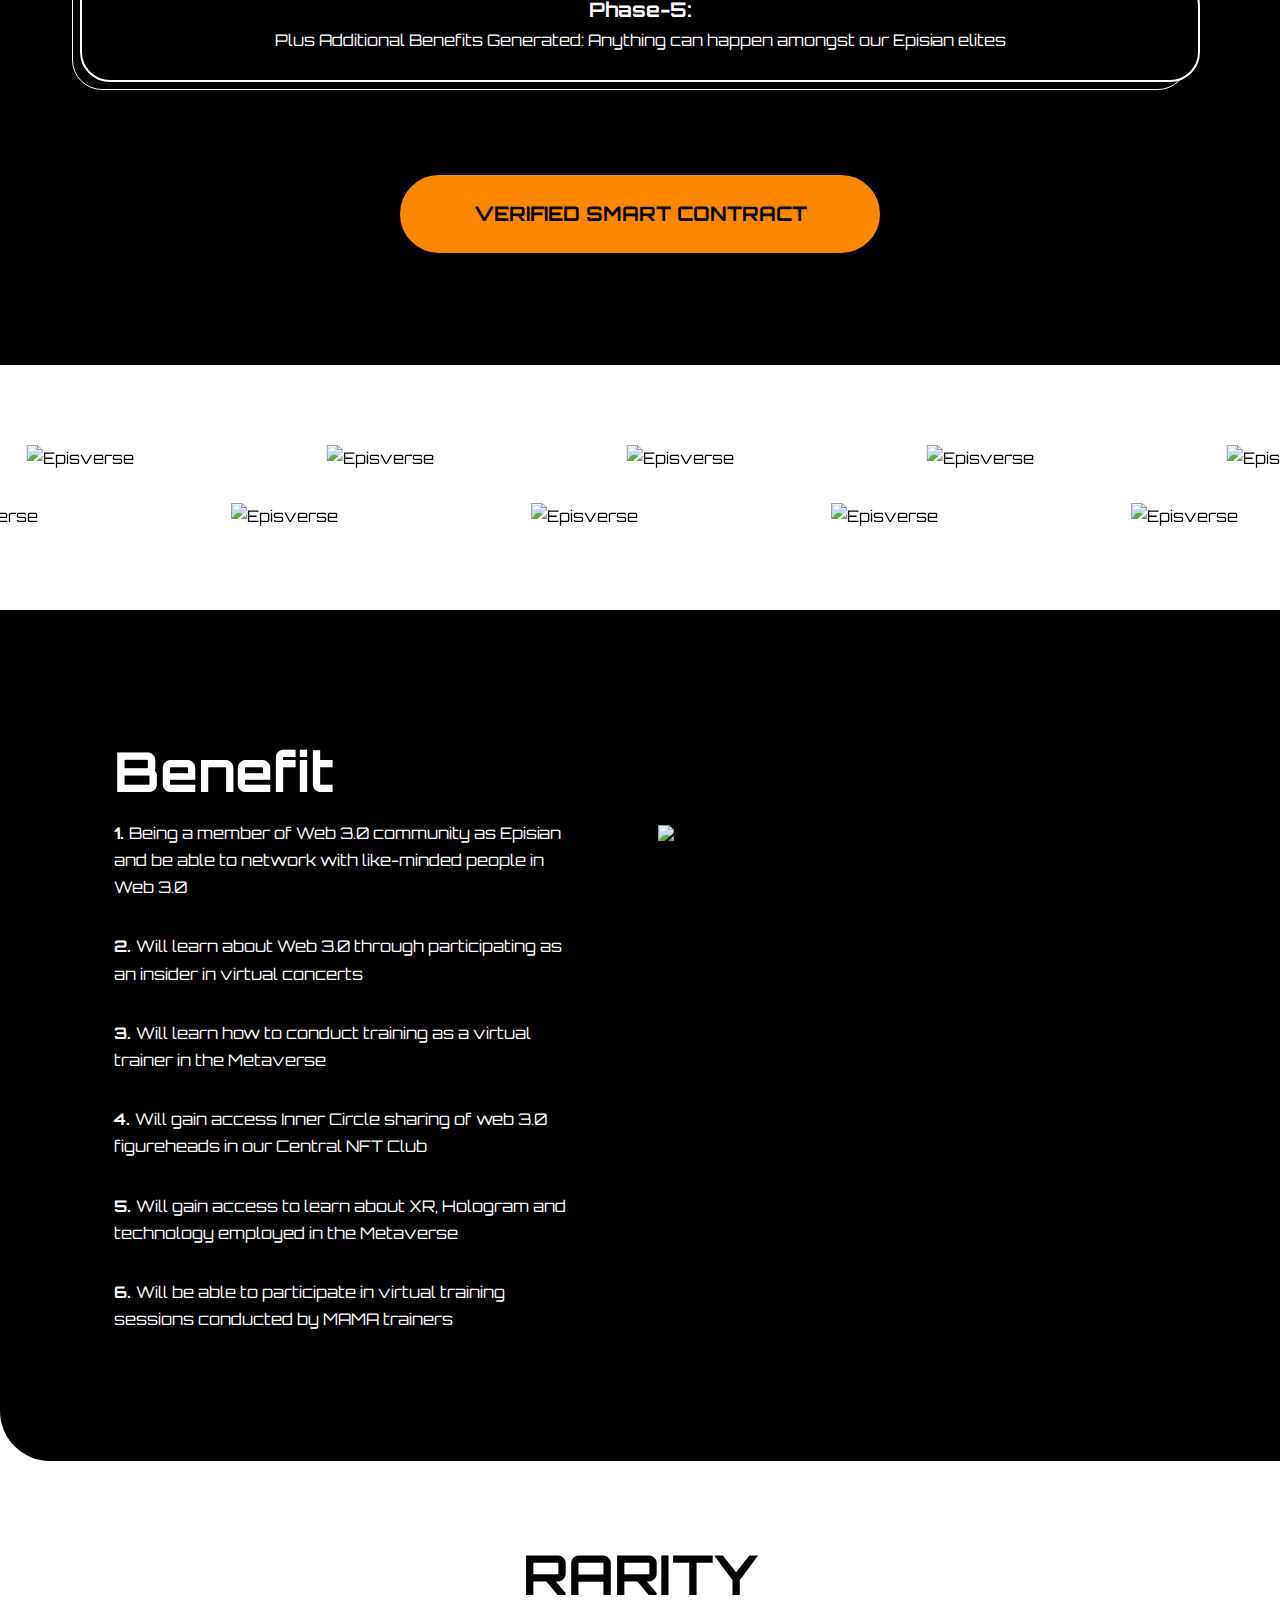
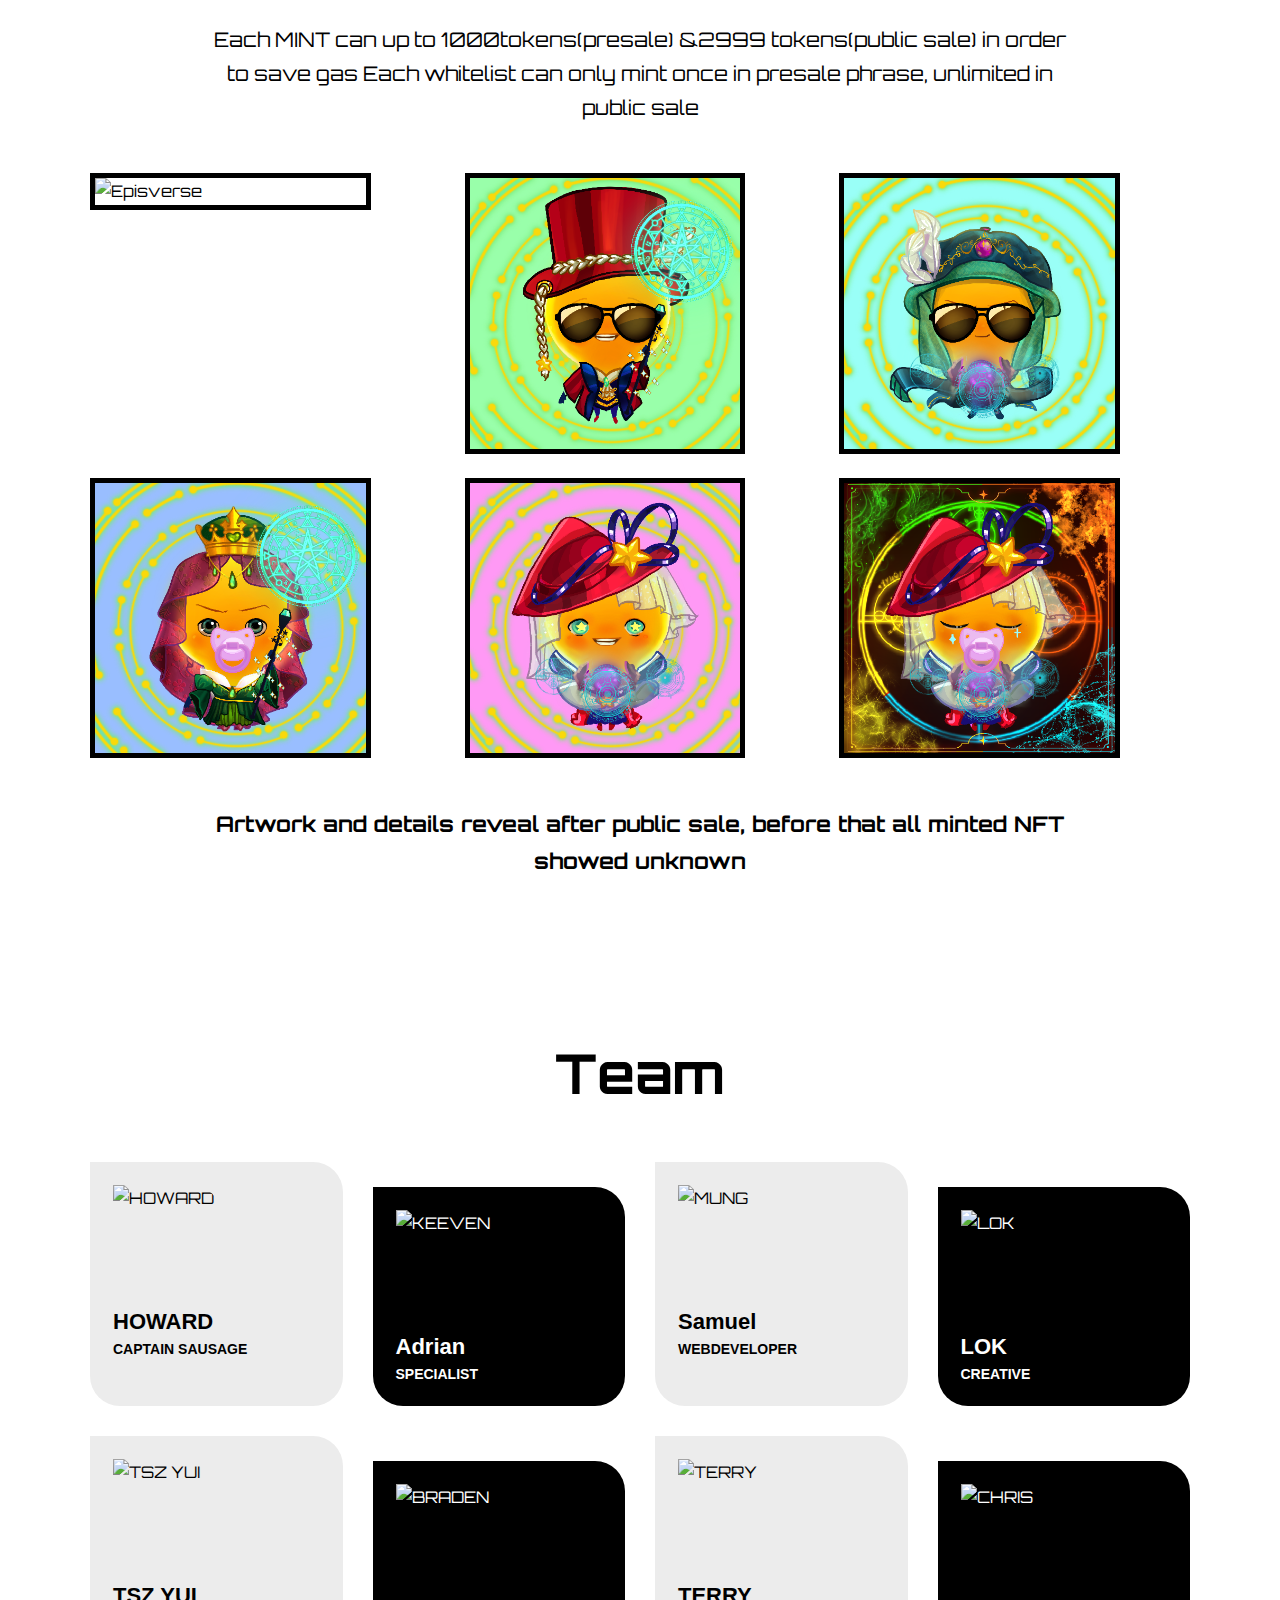
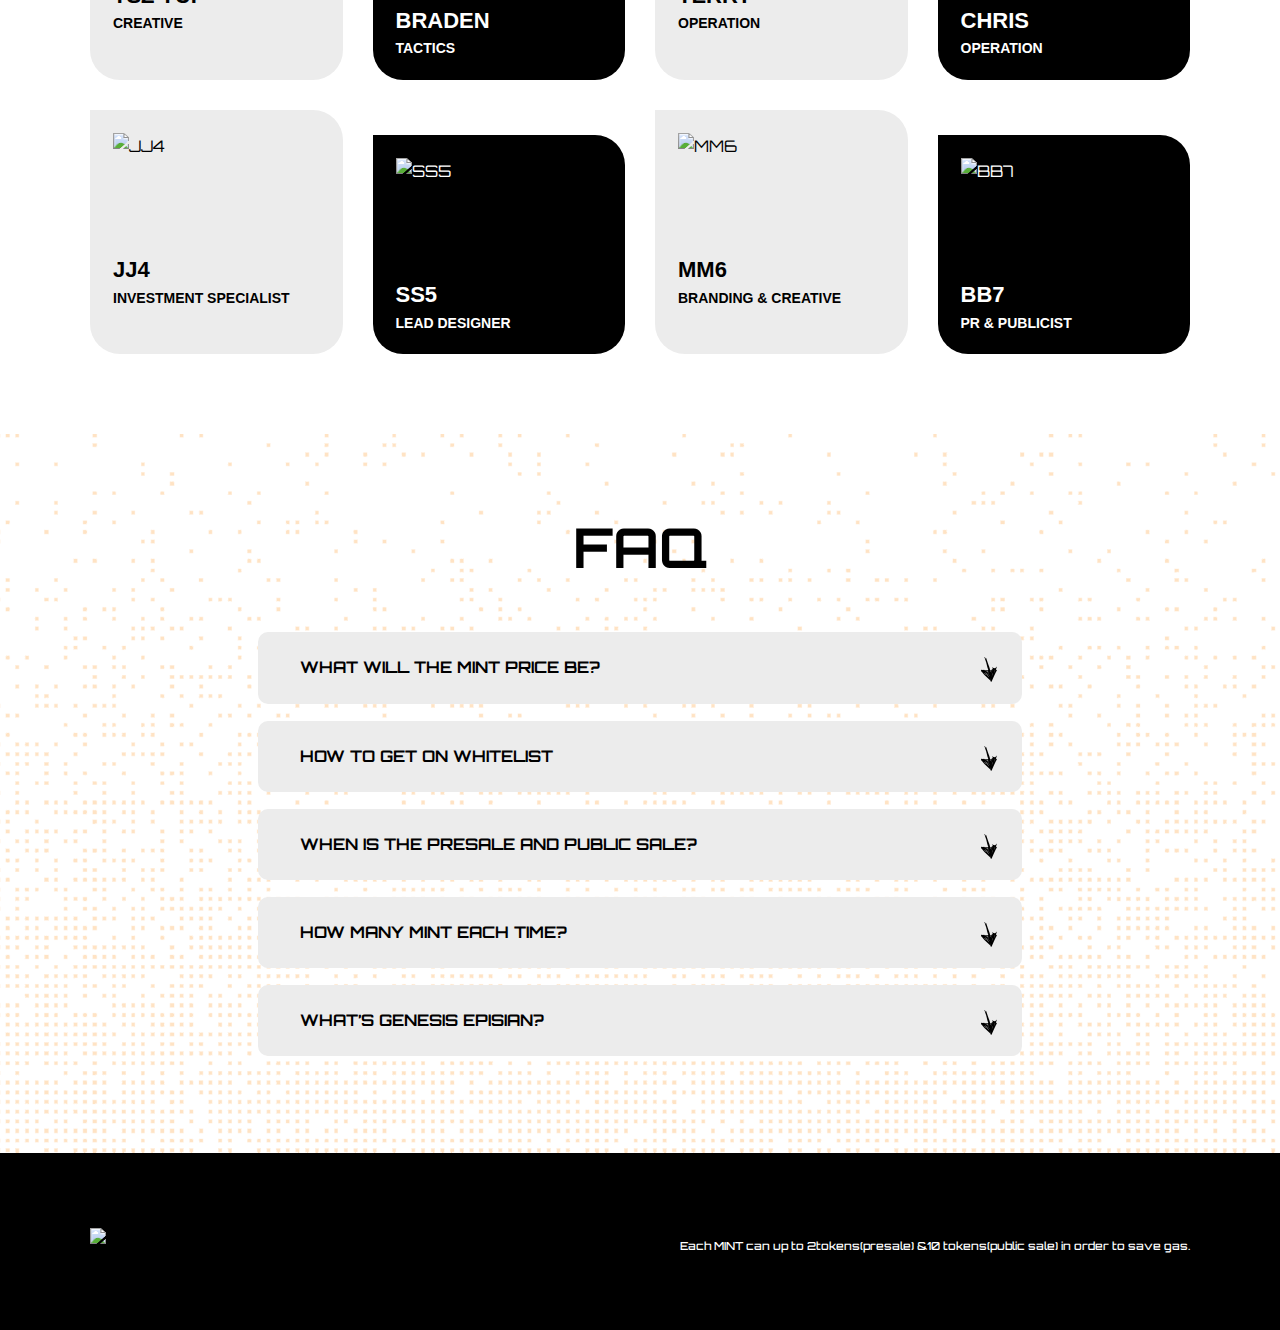
==== commit 490d6672: "update content" ====
--- a/index.html
+++ b/index.html
@@ -41,7 +41,6 @@
             <nav class="menu">
                 <a href="#hero" class="menu__item">About</a>
                 <a href="#utility" class="menu__item">Utility</a>
-                <a href="#presale" class="menu__item">Presale</a>
                 <a href="#roadmap" class="menu__item">Roadmap</a>
                 <a href="#Benefit" class="menu__item">Benefit</a>
                 <a href="#team" class="menu__item">Team</a>
@@ -67,7 +66,6 @@
         <nav class="resp-menu__menu">
             <a href="#hero" class="menu__item">About</a>
             <a href="#utility" class="menu__item">Utility</a>
-            <a href="#presale" class="menu__item">Presale</a>
             <a href="#roadmap" class="menu__item">Roadmap</a>
             <a href="#Benefit" class="menu__item">Benefit</a>
             <a href="#team" class="menu__item">Team</a>
@@ -273,7 +271,7 @@
 
 
 <!-- New - Presale -->
-<section id="presale" class="am2-section presale offset-left">
+<!--<section id="presale" class="am2-section presale offset-left">
     <div class="wrapper">
         <div class="columns">
             <div class="roadmapsec">
@@ -285,7 +283,7 @@
                     <div class="roadmaptxt" data-aos="zoom-in-left">
                         <div style="height: 300px" class="d-flex" data-aos="fade-left" data-aos-duration="2000">
                             <span style="font-size: 60px;padding-left: 15px;">NFT total number 1999</span>
-                            <!--img src="./img/right.svg" alt="" /-->
+                            &lt;!&ndash;img src="./img/right.svg" alt="" /&ndash;&gt;
                         </div>
                         <h2 data-aos="fade-left" data-aos-duration="2000">
                             <span style="padding-left: 15px;font-size: 45px">Presale 200</span>
@@ -296,9 +294,30 @@
         </div>
     </div>
 
-</section>
+</section>-->
 <!-- End New - Presale -->
-
+<!-- New - Launch -->
+<section class="am2-section gallery">
+    <div class="gallery__row gallery__row--top" style="transform-origin: 951.5px 0px; transform: translate(90px, 0px);">
+        <img loading="lazy" alt="Episverse" class="gallery__row-item" src="images/banner/1.png">
+        <img loading="lazy" alt="Episverse" class="gallery__row-item" src="images/banner/2.png">
+        <img loading="lazy" alt="Episverse" class="gallery__row-item" src="images/banner/3.png">
+        <img loading="lazy" alt="Episverse" class="gallery__row-item" src="images/banner/4.png">
+        <img loading="lazy" alt="Episverse" class="gallery__row-item" src="images/banner/5.png">
+        <img loading="lazy" alt="Episverse" class="gallery__row-item" src="images/banner/6.png">
+        <img loading="lazy" alt="Episverse" class="gallery__row-item" src="images/banner/7.png">
+    </div>
+    <div class="gallery__row gallery__row--bottom"
+         style="transform-origin: 951.5px 0px; transform: translate(90px, 0px);">
+        <img loading="lazy" alt="Episverse" class="gallery__row-item" src="images/banner/8.png">
+        <img loading="lazy" alt="Episverse" class="gallery__row-item" src="images/banner/9.png">
+        <img loading="lazy" alt="Episverse" class="gallery__row-item" src="images/banner/10.png">
+        <img loading="lazy" alt="Episverse" class="gallery__row-item" src="images/banner/11.png">
+        <img loading="lazy" alt="Episverse" class="gallery__row-item" src="images/banner/12.png">
+        <img loading="lazy" alt="Episverse" class="gallery__row-item" src="images/banner/13.png">
+        <img loading="lazy" alt="Episverse" class="gallery__row-item" src="images/banner/14.png">
+    </div>
+</section>
 <!-- new paste team-->
 <!--<section id="Benefit" style="background-color: black;padding-top: 1rem;padding-bottom: 5rem">
     <div class="wrapper">
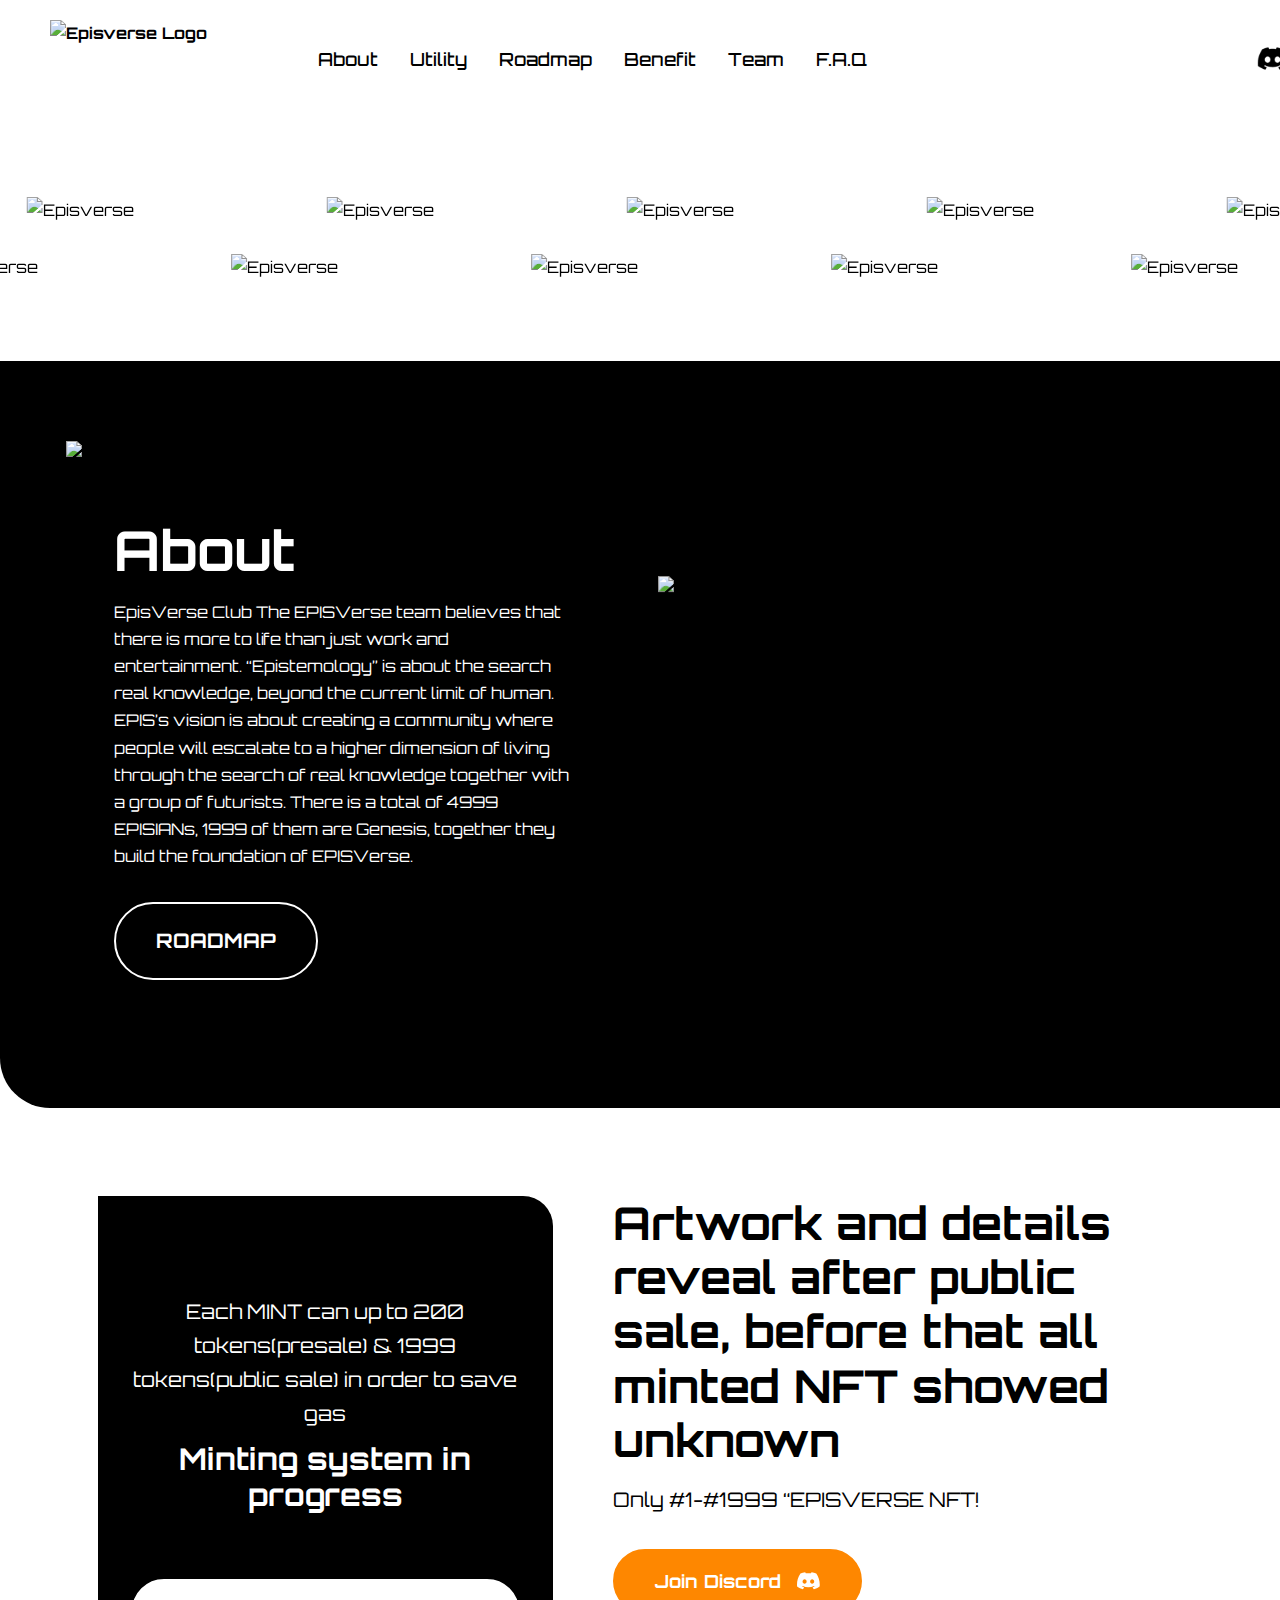
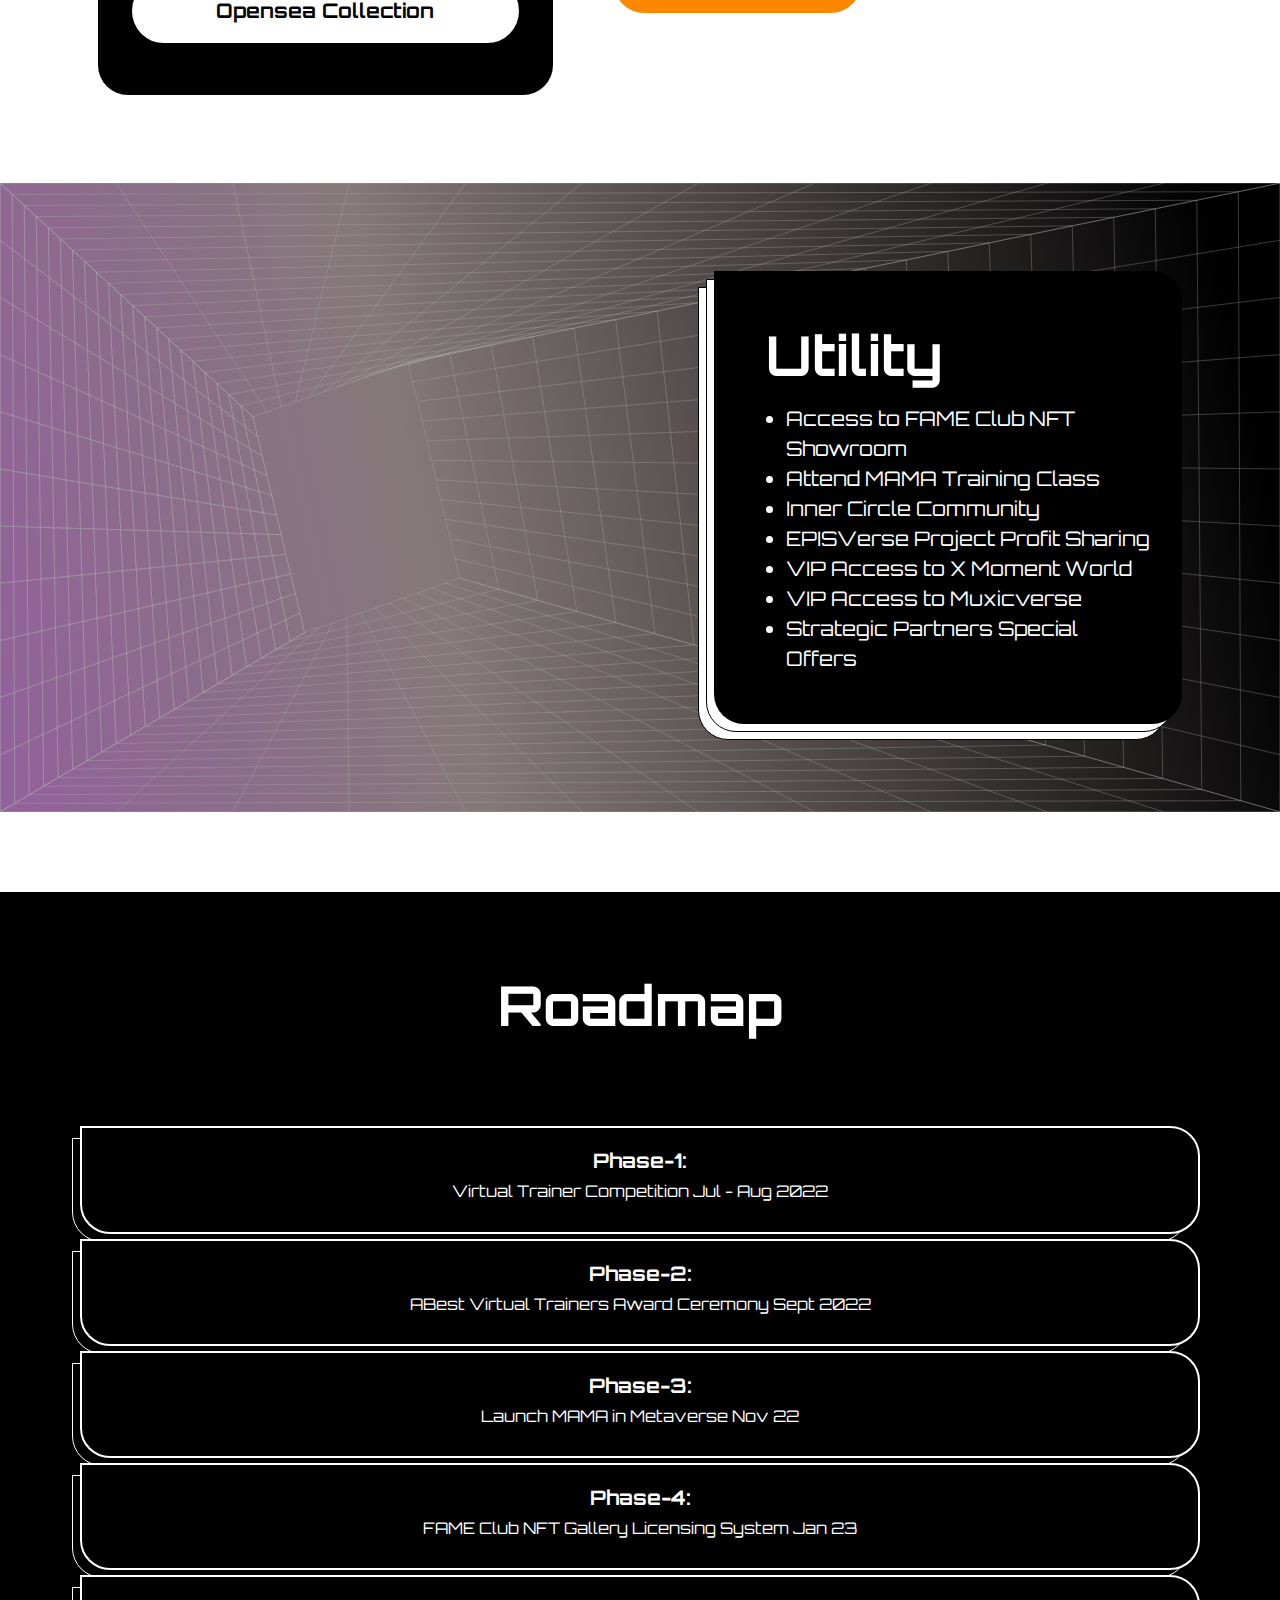
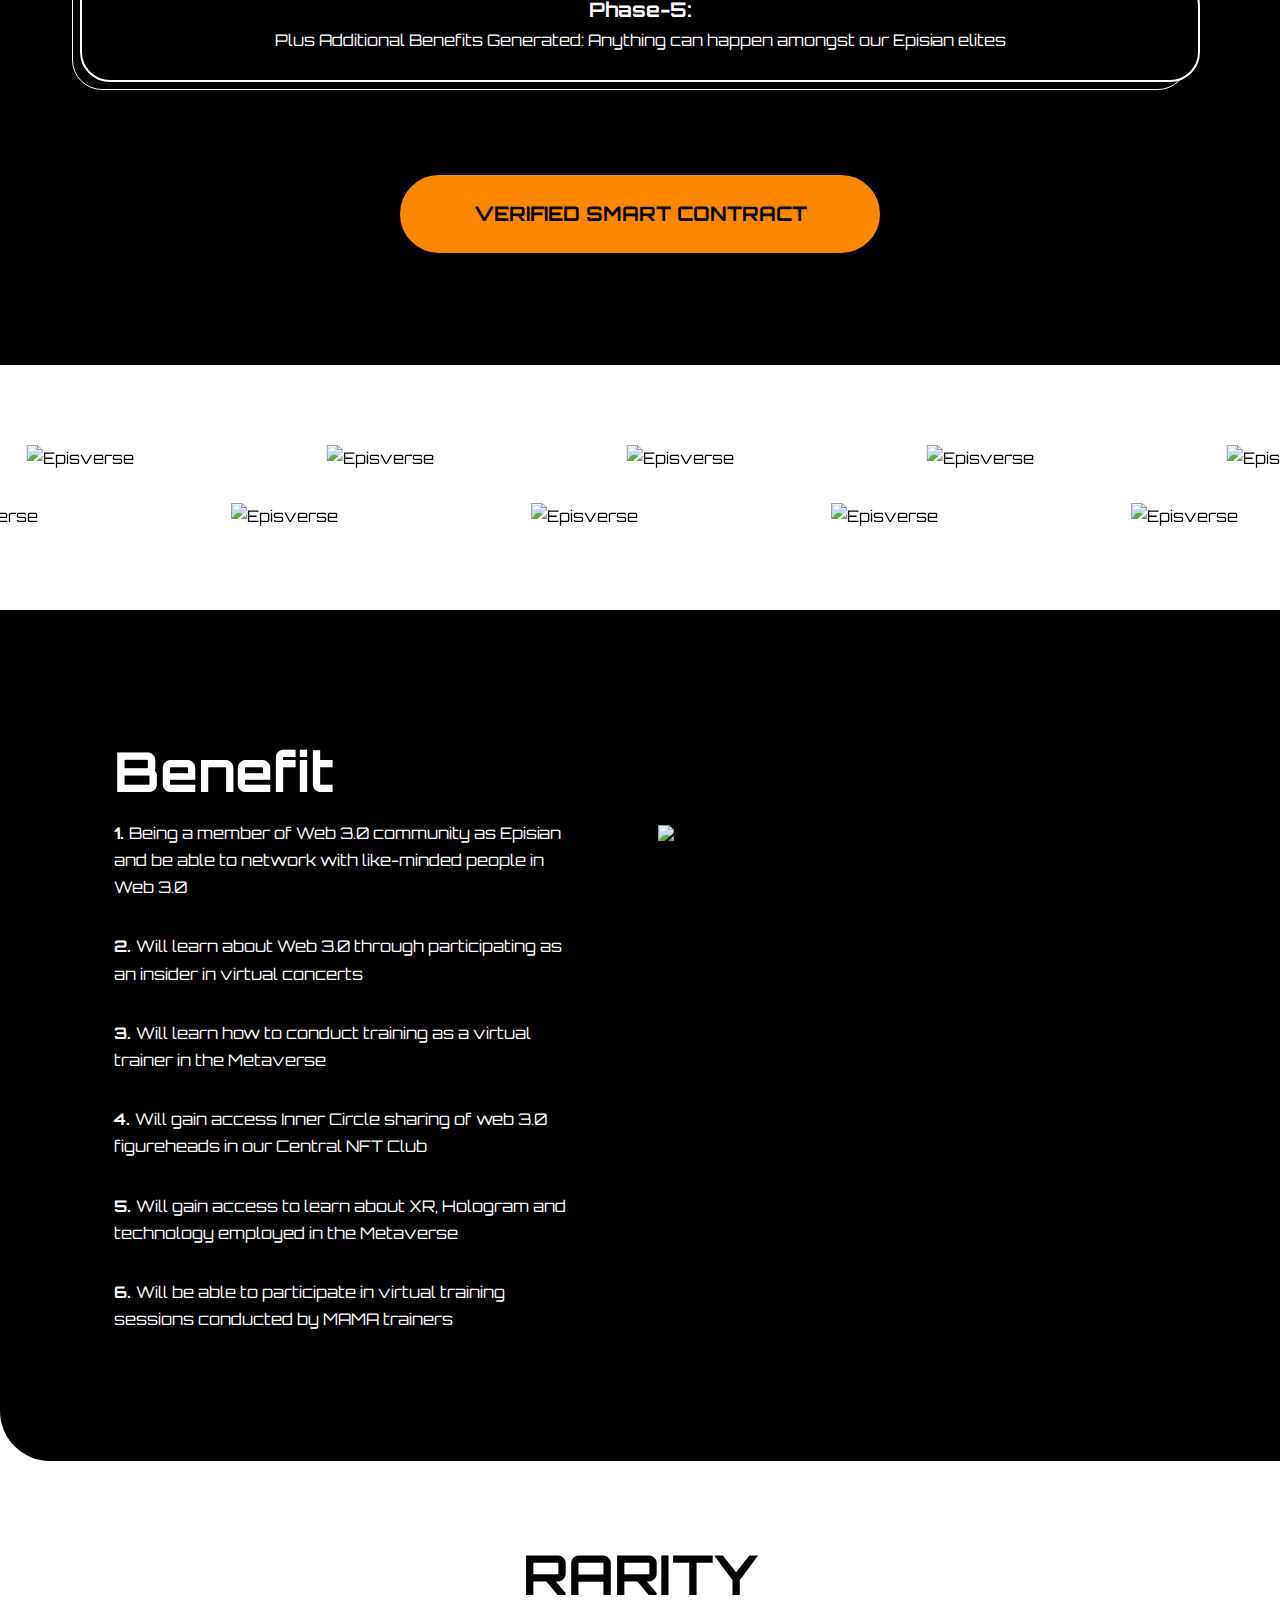
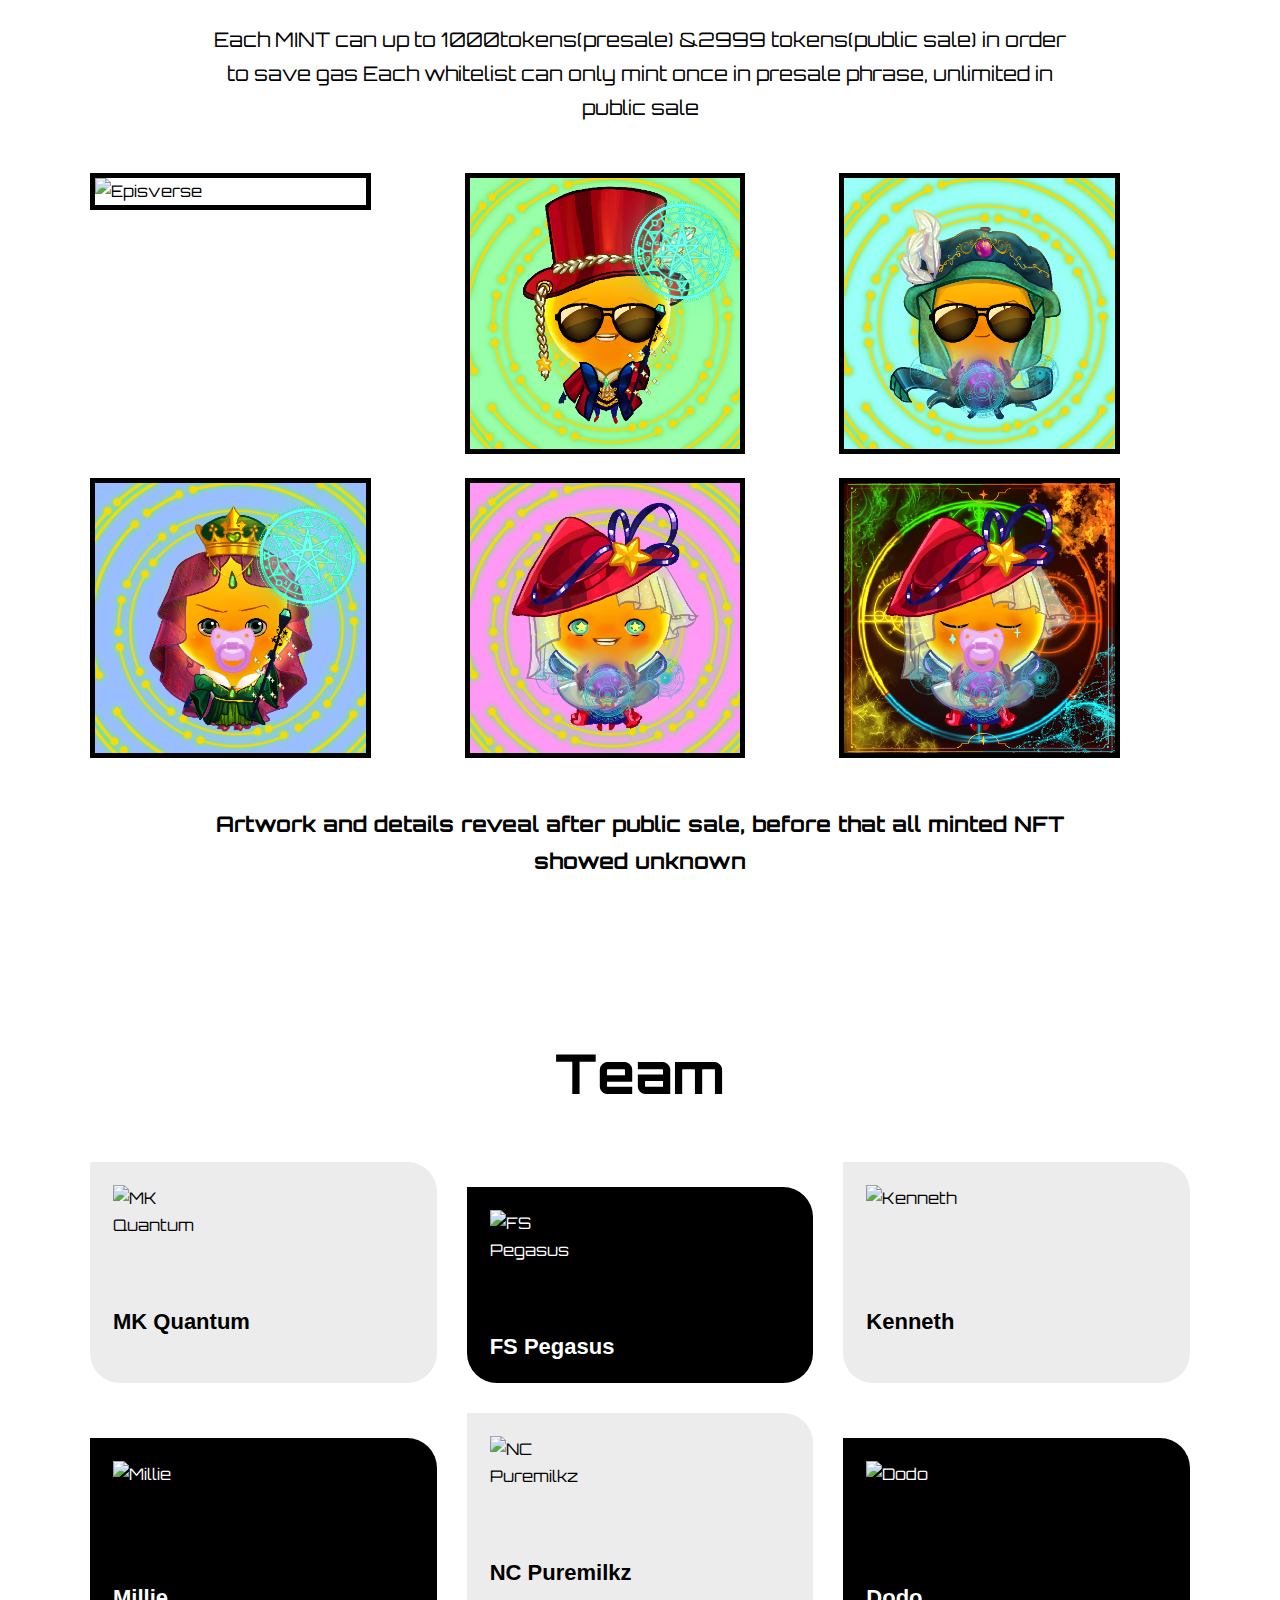
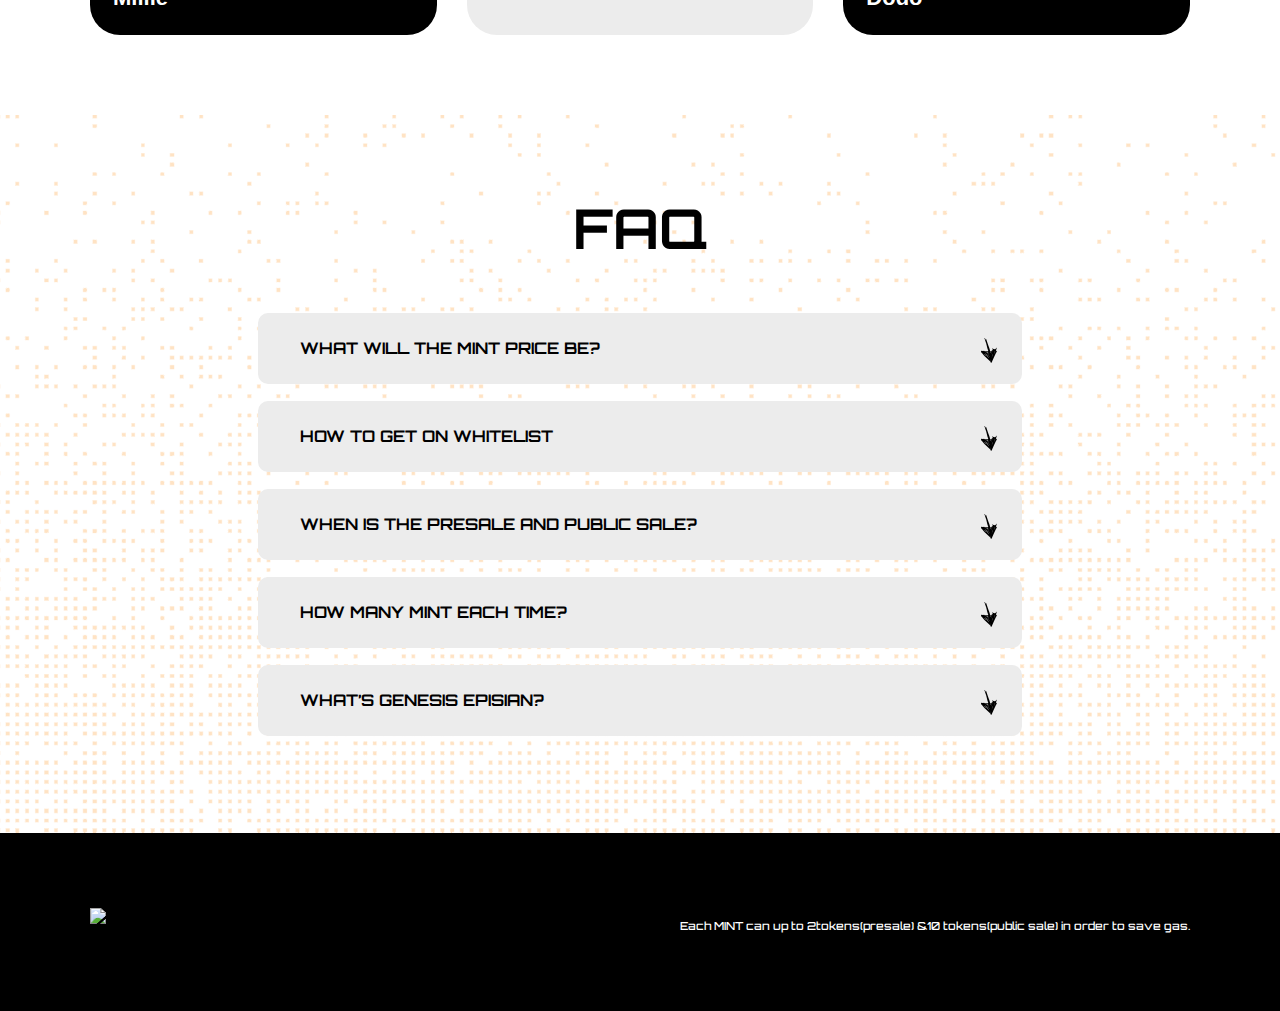
==== commit 58fc998c: "team update" ====
--- a/index.html
+++ b/index.html
@@ -575,82 +575,72 @@
             <div class="team__items">
 
                 <div class="team__item" data-animation="fade-up" style="transform: translate(0px, 0px); opacity: 1;">
-                    <img src="images/team/17.png" class="team__item-image" alt="HOWARD">
-                    <h5 class="team__item-title">
-                        HOWARD
-
-
-                    </h5>
-                    <h6 class="team__item-subtitle">
+                    <img src="images/team/17.png" class="team__item-image" alt="MK Quantum">
+                    <h5 class="team__item-title">
+                        MK Quantum
+                    </h5>
+                    <!--<h6 class="team__item-subtitle">
                         CAPTAIN SAUSAGE
-                    </h6>
-
-                </div>
-                <div class="team__item" data-animation="fade-up" style="transform: translate(0px, 0px); opacity: 1;">
-                    <img src="images/team/18.png" class="team__item-image" alt="KEEVEN">
-                    <h5 class="team__item-title">Adrian</h5>
-                    <h6 class="team__item-subtitle">
+                    </h6>-->
+
+                </div>
+                <div class="team__item" data-animation="fade-up" style="transform: translate(0px, 0px); opacity: 1;">
+                    <img src="images/team/18.png" class="team__item-image" alt="FS Pegasus">
+                    <h5 class="team__item-title">FS Pegasus</h5>
+                    <!--<h6 class="team__item-subtitle">
                         SPECIALIST
-                    </h6>
-
-                </div>
-                <div class="team__item" data-animation="fade-up" style="transform: translate(0px, 0px); opacity: 1;">
-                    <img src="images/team/19.png" class="team__item-image" alt="MUNG">
-                    <h5 class="team__item-title">
-                        Samuel
-
-
-                    </h5>
-                    <h6 class="team__item-subtitle">
-                        WEBDEVELOPER
-                    </h6>
-
-                </div>
-                <div class="team__item" data-animation="fade-up" style="transform: translate(0px, 0px); opacity: 1;">
-                    <img src="images/team/20.png" class="team__item-image" alt=" LOK">
-                    <h5 class="team__item-title">
-                        LOK
-
-                    </h5>
-                    <h6 class="team__item-subtitle">
+                    </h6>-->
+
+                </div>
+
+                <div class="team__item" data-animation="fade-up" style="transform: translate(0px, 0px); opacity: 1;">
+                    <img src="images/team/20.png" class="team__item-image" alt="Kenneth">
+                    <h5 class="team__item-title">
+                        Kenneth
+                    </h5>
+                    <!--<h6 class="team__item-subtitle">
                         CREATIVE
-                    </h6>
-
-                </div>
-
-                <div class="team__item" data-animation="fade-up" style="transform: translate(0px, 0px); opacity: 1;">
-                    <img src="images/team/21.png" class="team__item-image" alt="TSZ YUI">
-                    <h5 class="team__item-title">
-                        TSZ YUI
-
-
-                    </h5>
-                    <h6 class="team__item-subtitle">
+                    </h6>-->
+
+                </div>
+
+                <div class="team__item" data-animation="fade-up" style="transform: translate(0px, 0px); opacity: 1;">
+                    <img src="images/team/21.png" class="team__item-image" alt="Millie">
+                    <h5 class="team__item-title">
+                        Millie
+                    </h5>
+                    <!--<h6 class="team__item-subtitle">
                         CREATIVE
-                    </h6>
-
-                </div>
-
-                <div class="team__item" data-animation="fade-up" style="transform: translate(0px, 0px); opacity: 1;">
-                    <img src="images/team/22.png" class="team__item-image" alt="BRADEN">
-                    <h5 class="team__item-title">
-                        BRADEN
-
-
-                    </h5>
-                    <h6 class="team__item-subtitle">
+                    </h6>-->
+
+                </div>
+
+                <div class="team__item" data-animation="fade-up" style="transform: translate(0px, 0px); opacity: 1;">
+                    <img src="images/team/22.png" class="team__item-image" alt="NC Puremilkz">
+                    <h5 class="team__item-title">
+                        NC Puremilkz
+                    </h5>
+                    <!--<h6 class="team__item-subtitle">
                         TACTICS
-                    </h6>
-
-                </div>
-
-
-                <div class="team__item" data-animation="fade-up" style="transform: translate(0px, 0px); opacity: 1;">
-                    <img src="images/team/23.png" class="team__item-image" alt="TERRY">
-                    <h5 class="team__item-title">
-                        TERRY
-
-
+                    </h6>-->
+
+                </div>
+
+
+                <div class="team__item" data-animation="fade-up" style="transform: translate(0px, 0px); opacity: 1;">
+                    <img src="images/team/23.png" class="team__item-image" alt="Dodo">
+                    <h5 class="team__item-title">
+                        Dodo
+                    </h5>
+                    <!--<h6 class="team__item-subtitle">
+                        OPERATION
+                    </h6>-->
+                </div>
+
+                <!--<div class="team__item" data-animation="fade-up" style="transform: translate(0px, 0px); opacity: 1;">
+                    <img src="images/team/24.png" class="team__item-image" alt="CHRIS">
+                    <h5 class="team__item-title">
+                        CHRIS
                     </h5>
                     <h6 class="team__item-subtitle">
                         OPERATION
@@ -658,19 +648,6 @@
 
                 </div>
 
-                <div class="team__item" data-animation="fade-up" style="transform: translate(0px, 0px); opacity: 1;">
-                    <img src="images/team/24.png" class="team__item-image" alt="CHRIS">
-                    <h5 class="team__item-title">
-                        CHRIS
-
-
-                    </h5>
-                    <h6 class="team__item-subtitle">
-                        OPERATION
-                    </h6>
-
-                </div>
-
 
                 <div class="team__item" data-animation="fade-up" style="transform: translate(0px, 0px); opacity: 1;">
                     <img src="images/team/25.png" class="team__item-image" alt="JJ4">
@@ -725,7 +702,7 @@
                         PR & PUBLICIST
                     </h6>
 
-                </div>
+                </div>-->
 
             </div>
         </div>
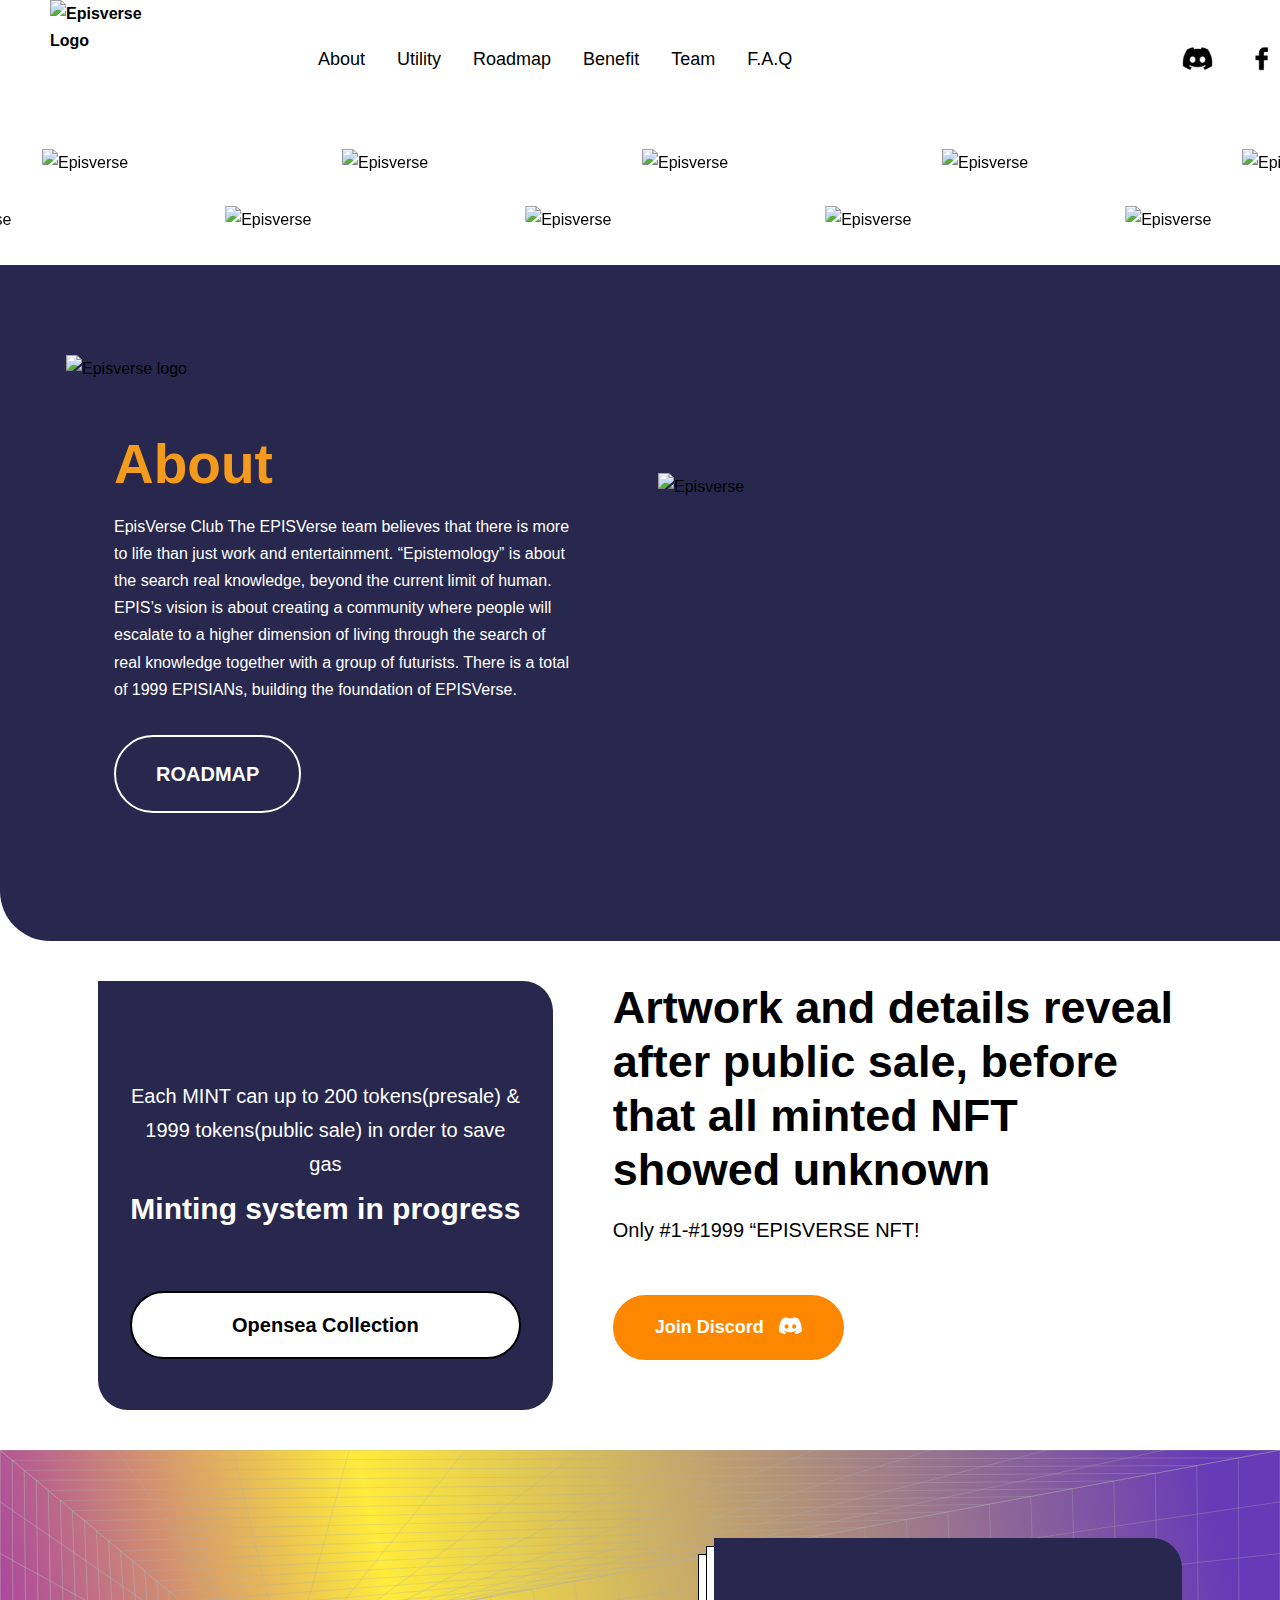
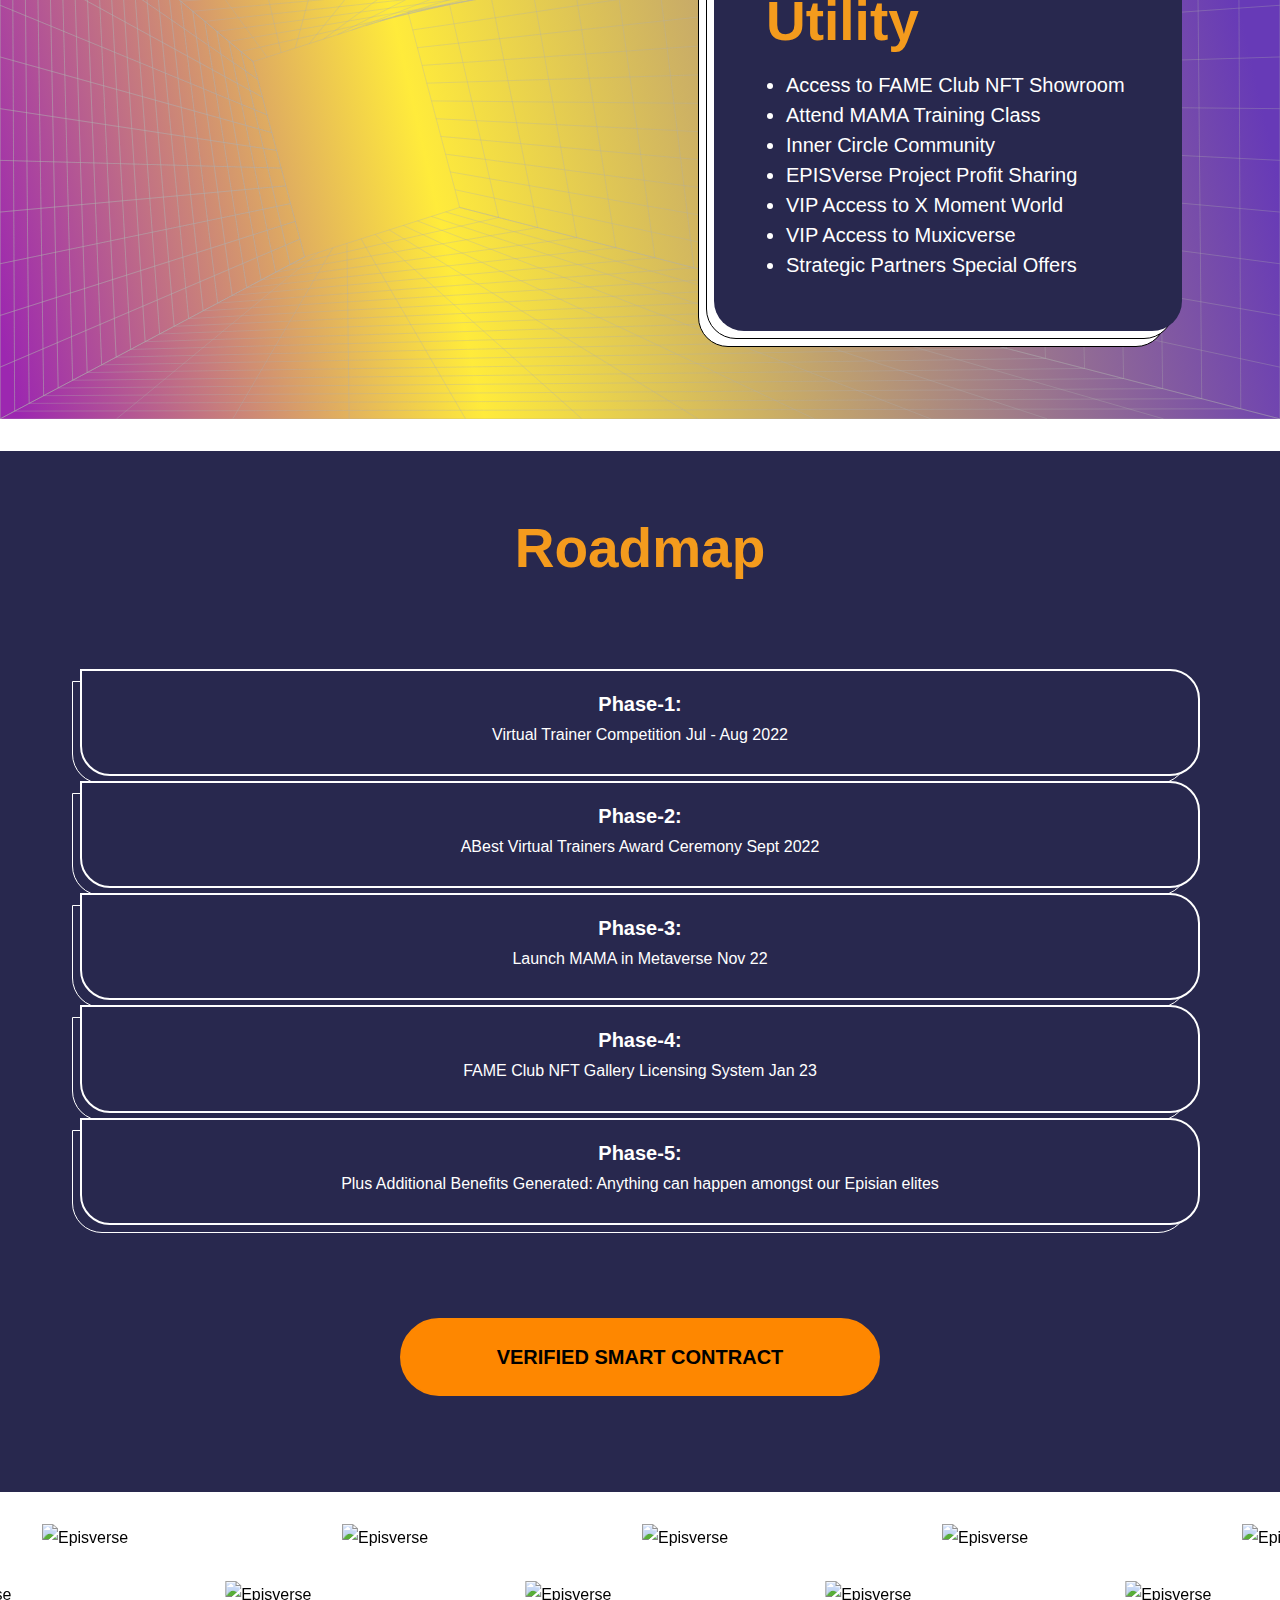
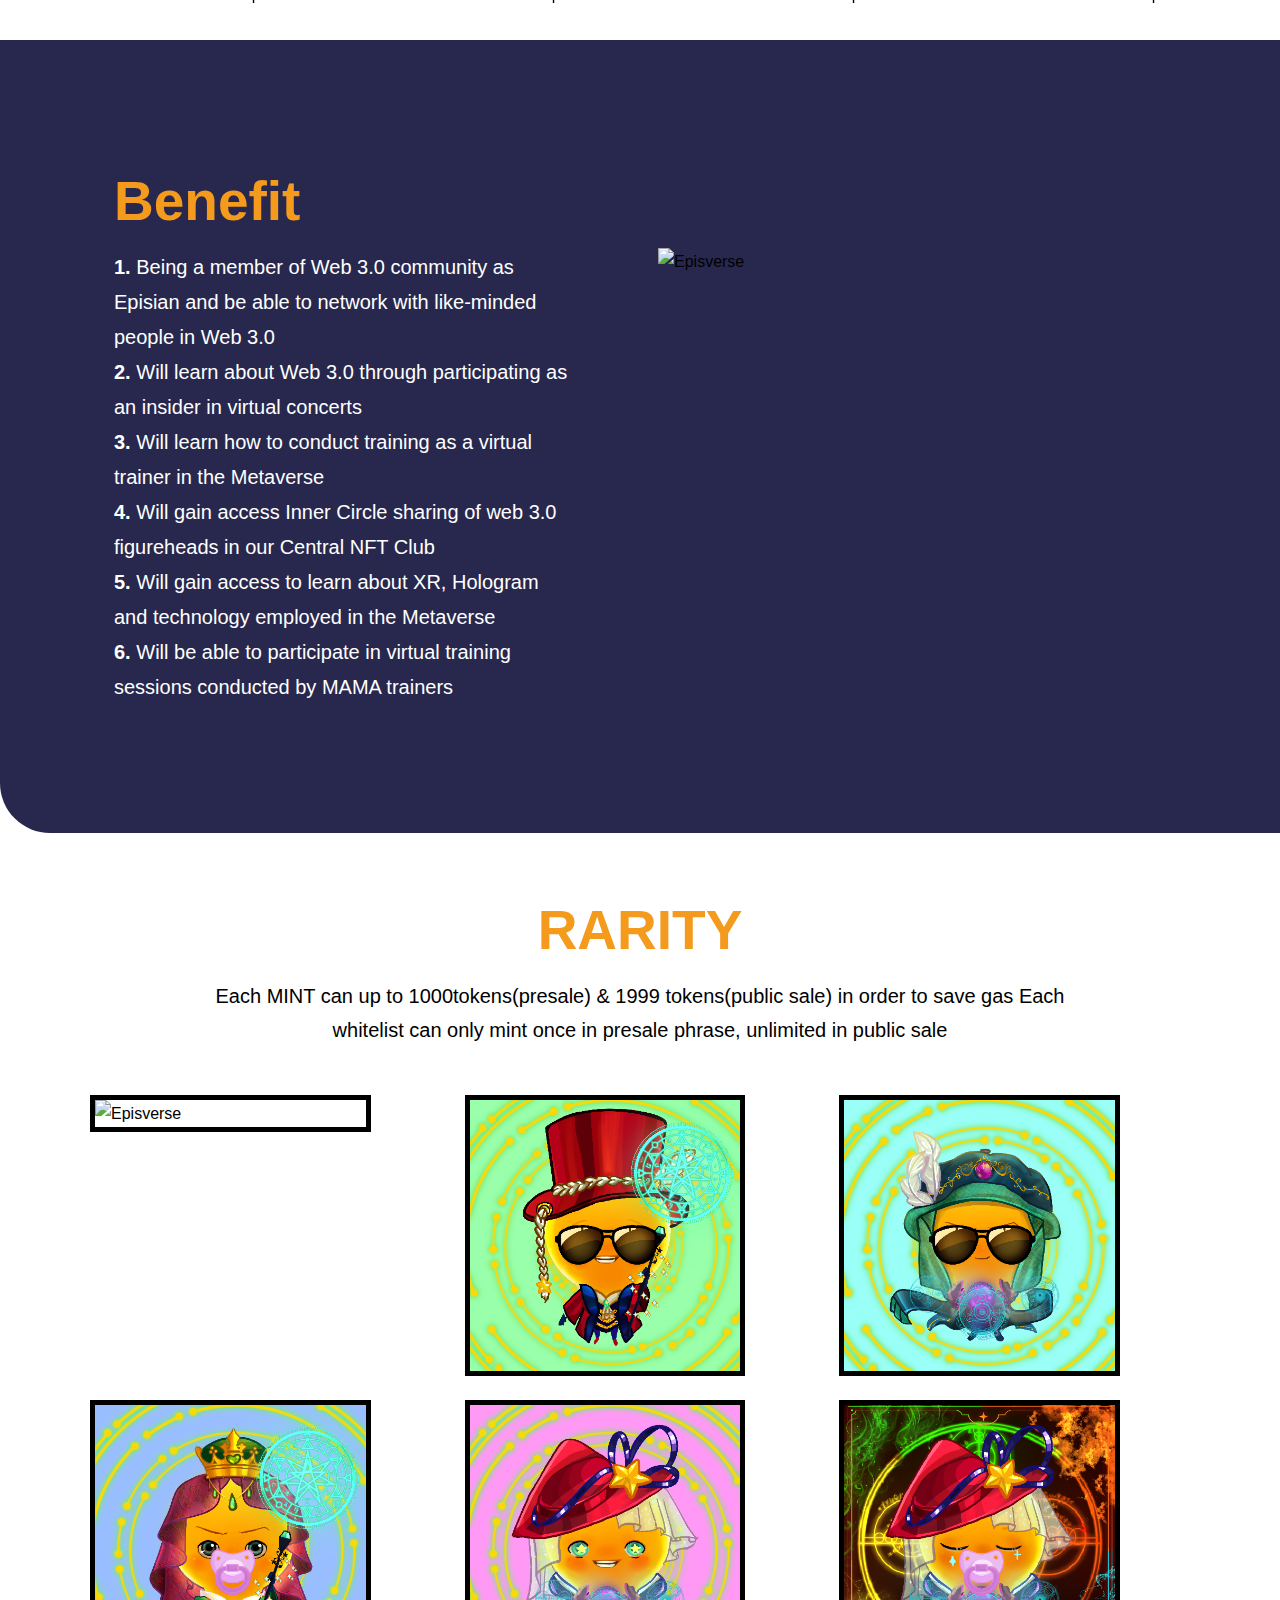
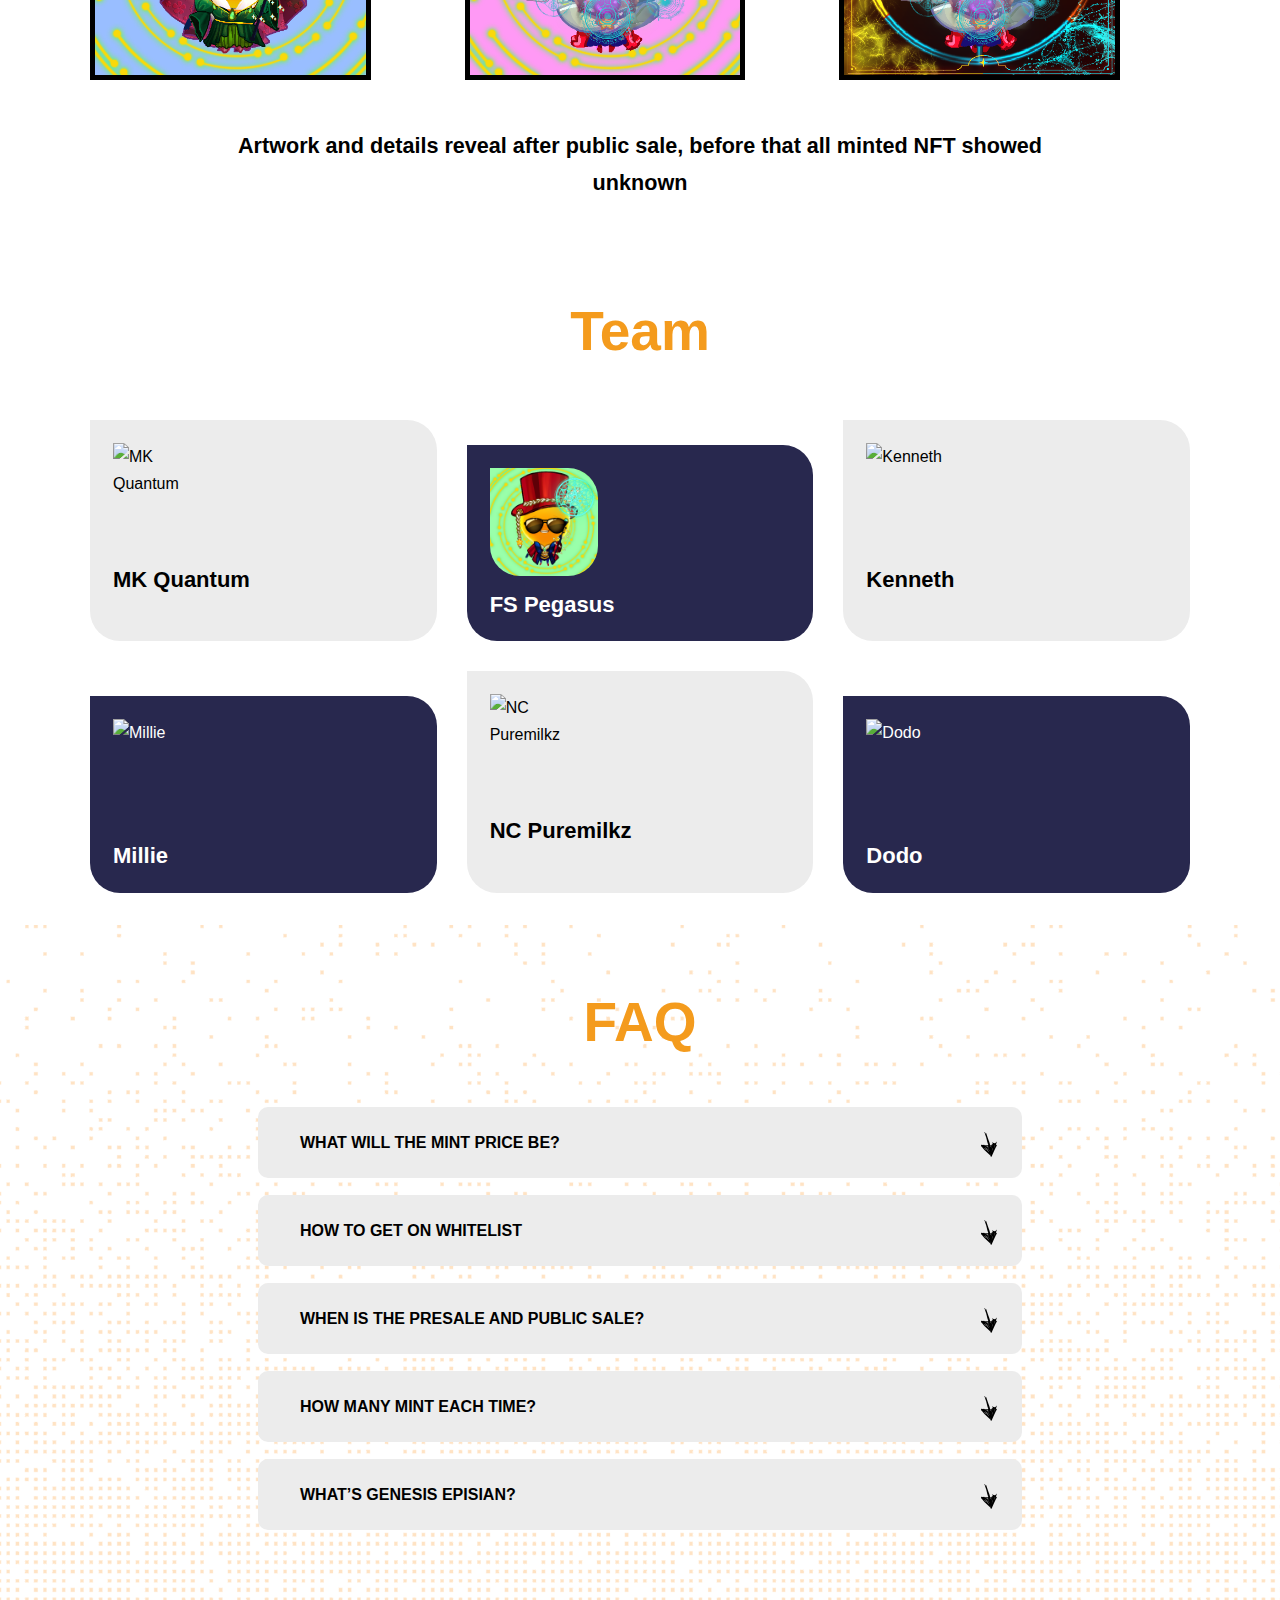
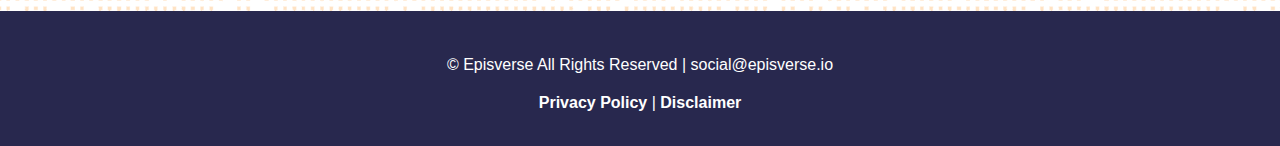
==== commit 3c34b3d6: "updates" ====
--- a/index.html
+++ b/index.html
@@ -13,6 +13,15 @@
                 width: 80px;
             }
         }
+
+        * {
+
+            font-family: barlow, sans-serif !important;
+        }
+
+        .footer-link:hover {
+            color: #d2d2d2;
+        }
     </style>
 </head>
 <body>
@@ -47,13 +56,13 @@
                 <a href="#faq" class="menu__item">F.A.Q</a>
             </nav>
             <div class="socials socials--header">
-                <a href="#" target="_blank">
+                <a href="https://discord.gg/JpsXf895zH" target="_blank">
                     <img src="Episverse/discord.png" alt="Discord">
                 </a>
-                <a href="#" target="_blank">
-                    <img src="Episverse/twitter.png" alt="Twitter">
+                <a href="https://m.facebook.com/EPISVerse/" target="_blank">
+                    <img src="Episverse/facebook.png" alt="Twitter">
                 </a>
-                <a href="#" target="_blank">
+                <a href="https://www.instagram.com/episverse/" target="_blank">
                     <img src="Episverse/instagram.png" alt="Instagram">
                 </a>
             </div>
@@ -73,14 +82,14 @@
         </nav>
         <div class="resp-menu__footer">
             <div class="socials">
-                <a href="#" target="_blank">
-                    <img src="images/banner/1.png">
+                <a href="https://discord.gg/JpsXf895zH" target="_blank">
+                    <img src="Episverse/discordw.png">
                 </a>
-                <a href="#" target="_blank">
-                    <img src="images/banner/1.png">
+                <a href="https://m.facebook.com/EPISVerse/" target="_blank">
+                    <img src="Episverse/facebookw.png">
                 </a>
-                <a href="#" target="_blank">
-                    <img src="images/banner/1.png">
+                <a href="https://www.instagram.com/episverse/" target="_blank">
+                    <img src="Episverse/instagramw.png">
                 </a>
             </div>
         </div>
@@ -123,9 +132,7 @@
                         entertainment. “Epistemology” is about the search real knowledge, beyond the current limit of
                         human. EPIS’s vision is about creating a community where people will escalate to a higher
                         dimension of living through the search of real knowledge together with a group of futurists.
-
-                        There is a total of 4999 EPISIANs, 1999 of them are Genesis, together they build the foundation
-                        of EPISVerse.
+                        There is a total of 1999 EPISIANs, building the foundation of EPISVerse.
                     </p>
 
 
@@ -160,7 +167,7 @@
                 <h2>Artwork and details reveal after public sale, before that all minted NFT showed unknown</h2>
                 <p class="has-large-font-size">Only #1-#1999 “EPISVERSE NFT!</p>
                 <!--p class="has-large-font-size"><strong>Presale required a Mint Pass and was distributed to early active community members and supporters.</strong></p-->
-                <a href="#" target="_blank" class="am2-button am2-button--blue">
+                <a href="https://discord.gg/JpsXf895zH" target="_blank" class="am2-button am2-button--blue">
                     <span>Join Discord </span>
                     <svg xmlns="" width="24" height="19" viewBox="0 0 24 19"
                          fill="none">
@@ -419,32 +426,32 @@
                 <div class="hero__inner">
                     <h1>Benefit</h1>
 
-                    <p style="text-align: start !important;"><strong>1. </strong>
+                    <p class="benifit_text" style="text-align: start !important;"><strong>1. </strong>
                         Being a member of Web 3.0 community as
                         Episian and be able to network with like-minded people in Web 3.0
                     </p>
-                    <p style="text-align: start !important;">
+                    <p class="benifit_text" style="text-align: start !important;">
                         <strong>2. </strong>
                         Will learn about Web 3.0 through participating
                         as an insider in virtual concerts
                     </p>
-                    <p style="text-align: start !important;">
+                    <p class="benifit_text" style="text-align: start !important;">
                         <strong>3. </strong>
                         Will learn how to conduct training as a
                         virtual trainer in the Metaverse
                     </p>
-                    <p style="text-align: start !important;">
+                    <p class="benifit_text" style="text-align: start !important;">
                         <strong>4. </strong>
                         Will gain access Inner Circle sharing of web 3.0 figureheads in our
                         Central
                         NFT Club
                     </p>
-                    <p style="text-align: start !important;">
+                    <p class="benifit_text" style="text-align: start !important;">
                         <strong>5. </strong>
                         Will gain access to learn about XR, Hologram and
                         technology employed in the Metaverse
                     </p>
-                    <p style="text-align: start !important;">
+                    <p class="benifit_text" style="text-align: start !important;">
                         <strong>6. </strong>
                         Will be able to participate in virtual training
                         sessions conducted by MAMA trainers
@@ -465,7 +472,8 @@
     </div>
     <div class="wrapper">
         <h2 class="h1 text-center">RARITY</h2>
-        <p class="has-large-font-size text-center"> Each MINT can up to 1000tokens(presale) &2999 tokens(public sale) in
+        <p class="has-large-font-size text-center"> Each MINT can up to 1000tokens(presale) & 1999 tokens(public sale)
+            in
             order to save gas
             Each whitelist can only mint once in presale phrase, unlimited in public sale
         </p>
@@ -585,7 +593,7 @@
 
                 </div>
                 <div class="team__item" data-animation="fade-up" style="transform: translate(0px, 0px); opacity: 1;">
-                    <img src="images/team/18.png" class="team__item-image" alt="FS Pegasus">
+                    <img src="images/rarity/34.png" class="team__item-image" alt="FS Pegasus">
                     <h5 class="team__item-title">FS Pegasus</h5>
                     <!--<h6 class="team__item-subtitle">
                         SPECIALIST
@@ -719,7 +727,7 @@
                     <p class="faq__question-title"> WHAT WILL THE MINT PRICE BE?</p>
                     <div class="faq__question-answer">
                         <p>
-                            Whitelist price will be 0.15ETH+gas and 0.25ETH+gas for public sale.
+                            Whitelist price will be 0.15 ETH+gas.
                         </p>
 
                     </div>
@@ -737,7 +745,7 @@
                     <p class="faq__question-title">WHEN IS THE PRESALE AND PUBLIC SALE?</p>
                     <div class="faq__question-answer">
                         <p>
-                            TBC
+                            25 July,2022 12.00AM HKT
                         </p>
 
                     </div>
@@ -767,19 +775,22 @@
 </section>
 
 <footer class="footer">
-
     <div class="wrapper">
         <div class="footer__grid">
-            <div class="footer__logo">
-                <a href="#" target="_blank">
-                    <img class="footer__logo"
-                         src="images/logo/4.png" alt="Episverse logo">
-                </a>
-            </div>
-            <div class="footer__social socials">
-
-                <p class="footer__text font-medium"> Each MINT can up to 2tokens(presale) &10 tokens(public sale) in
-                    order to save gas.</p>
+            <div class="row">
+                <div class="col-md-6">
+                    <a href="#" target="_blank">
+                        <p class="color-white" style="font: 400 1rem/1.7 barlow, sans-serif;margin-top: 10px;"> ©
+                            Episverse All Rights Reserved | social@episverse.io</p>
+                    </a>
+                </div>
+                <div class="col-md-6">
+                    <p class="color-white" style="font: 400 1rem/1.7 barlow, sans-serif;;margin-top: 10px;">
+                        <a href="privacy-policy.html" class="color-white footer-link">Privacy Policy</a>
+                        |
+                        <a href="disclaimer.html" class="color-white footer-link">Disclaimer</a>
+                    </p>
+                </div>
             </div>
         </div>
     </div>
@@ -795,4 +806,4 @@
 
 </body>
 
-</html>+</html>
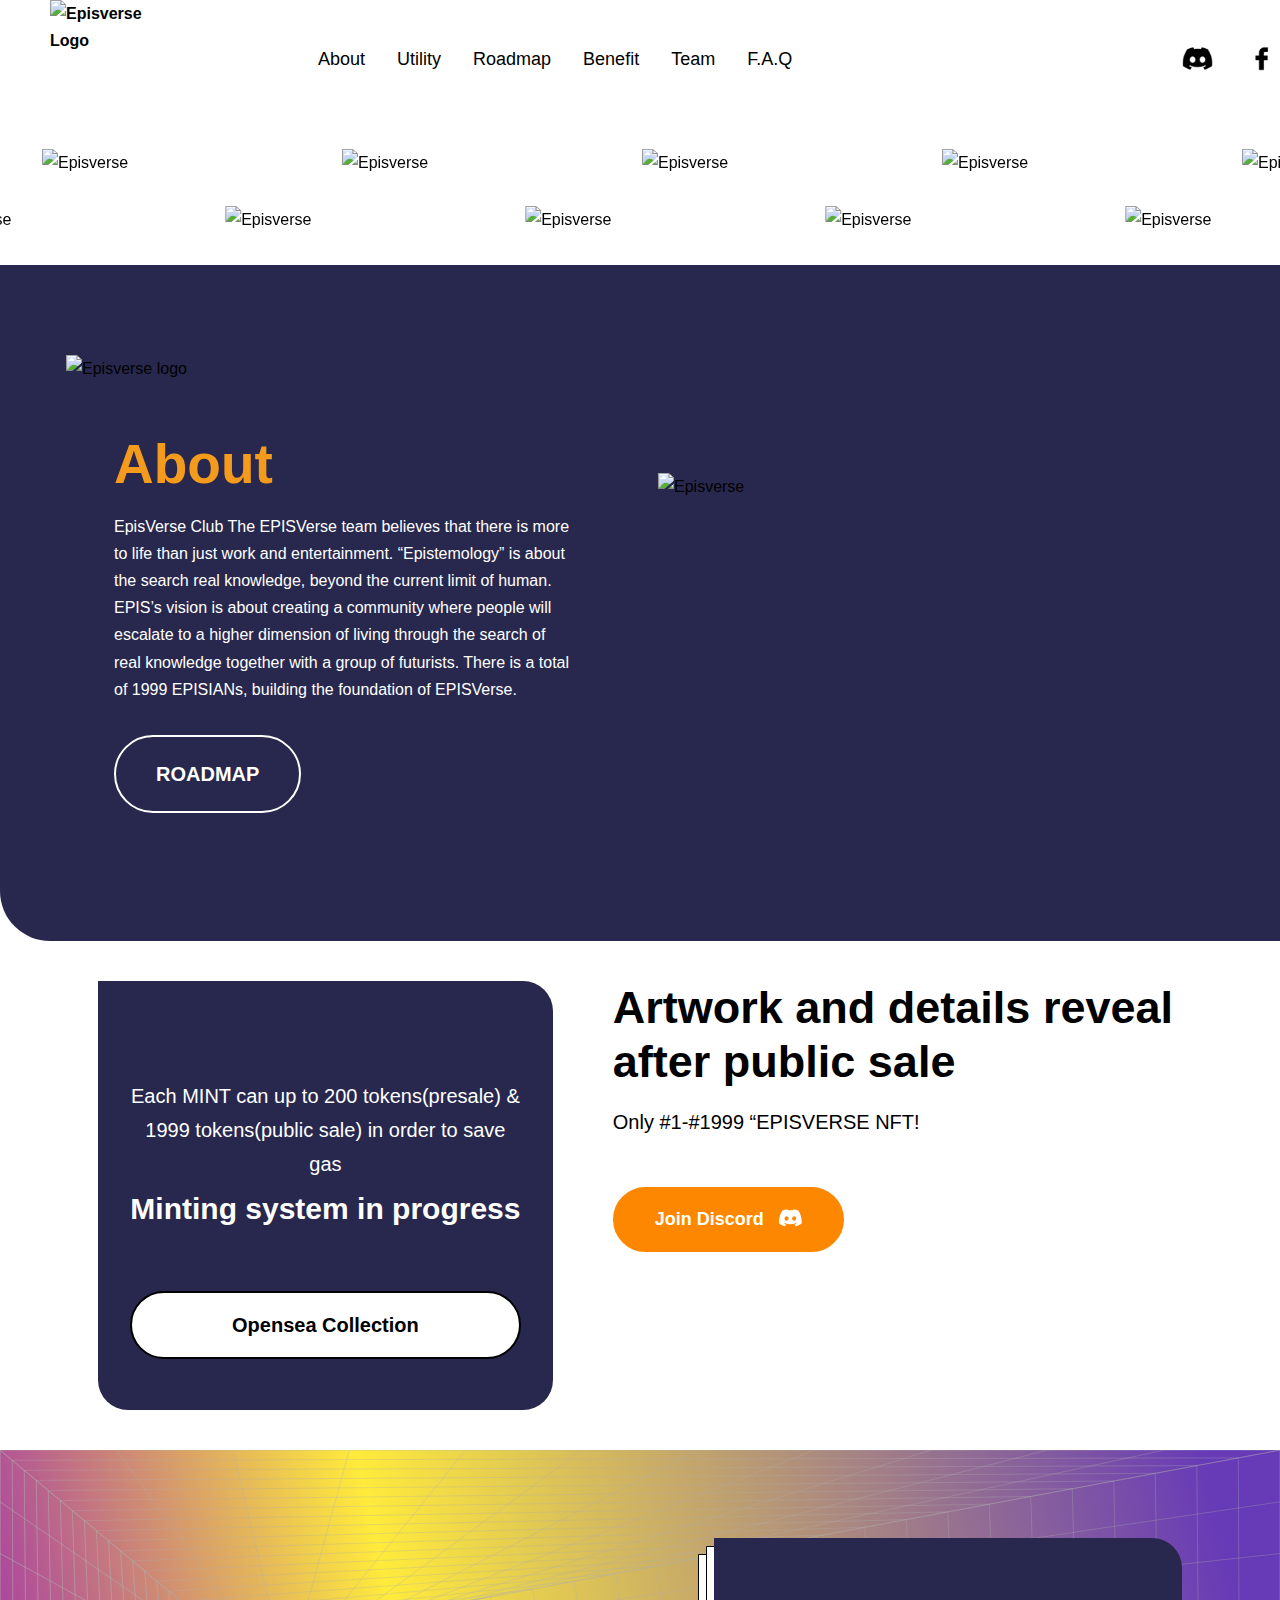
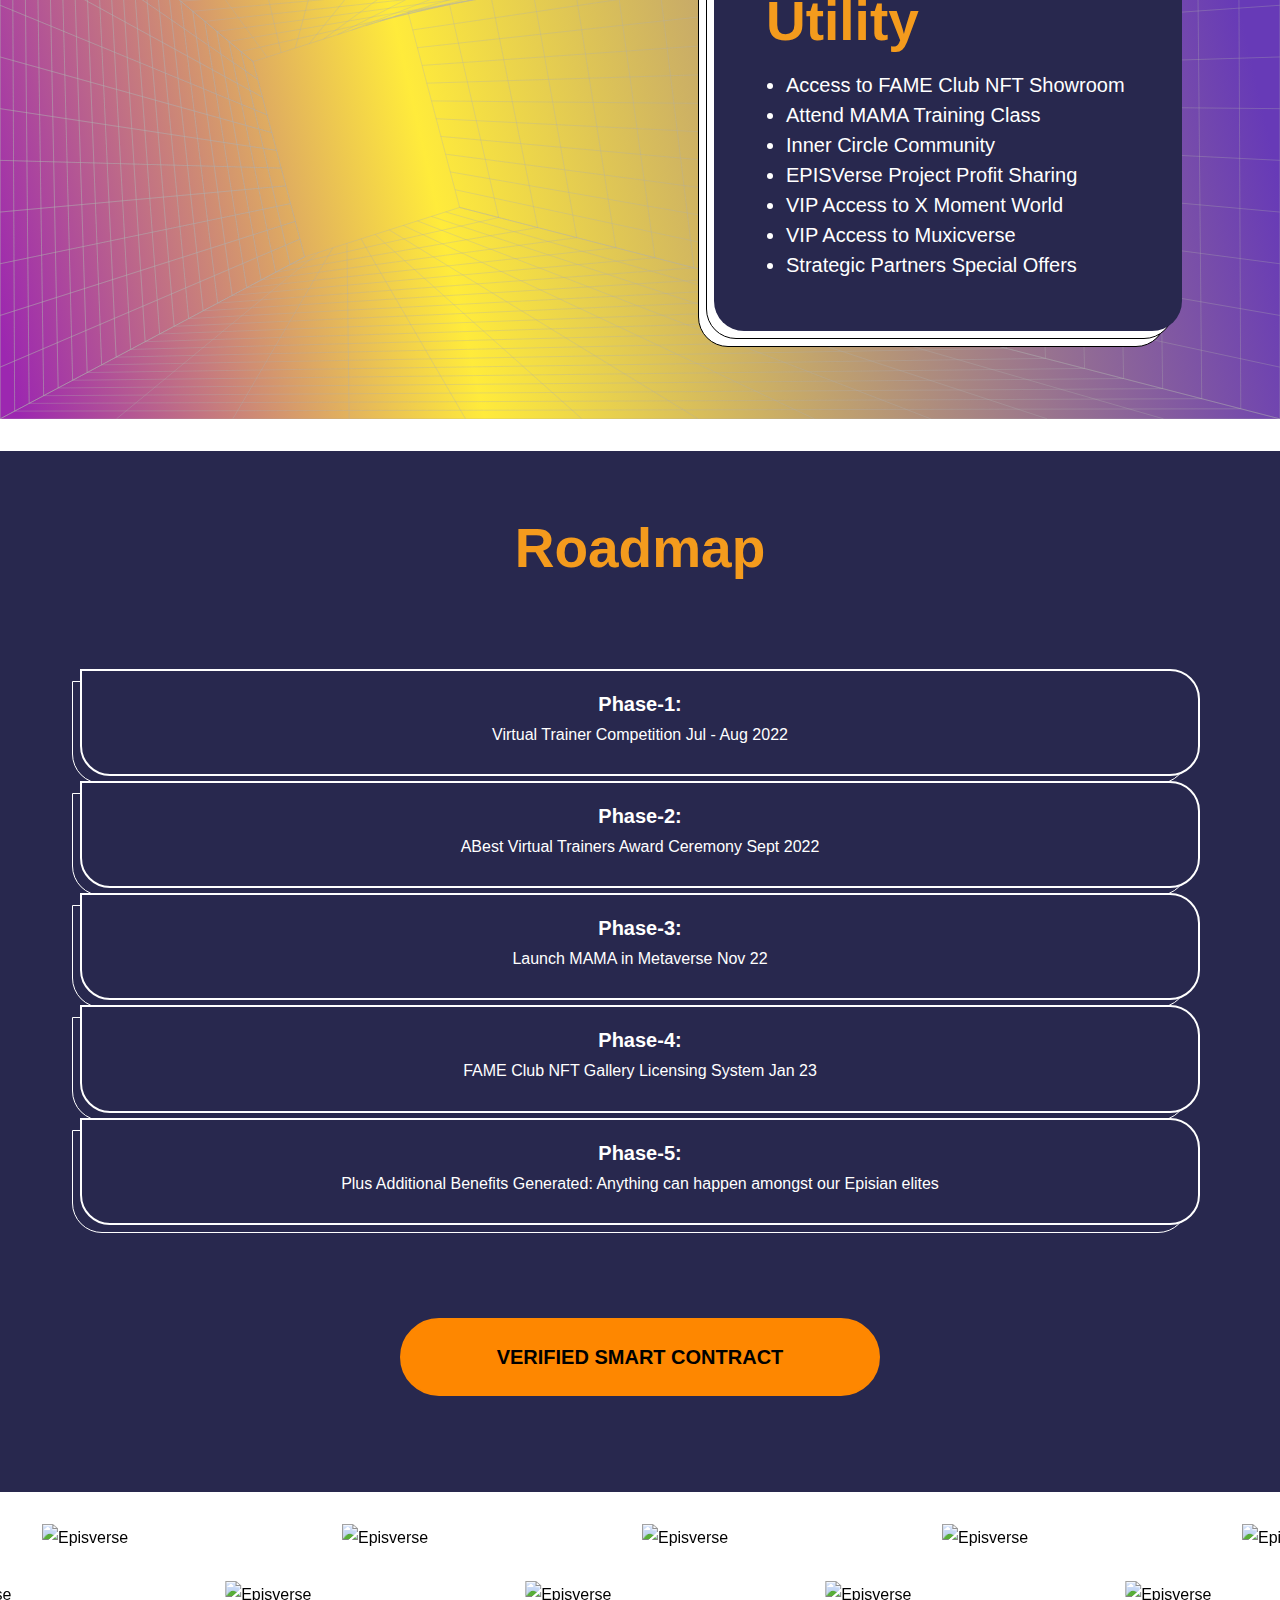
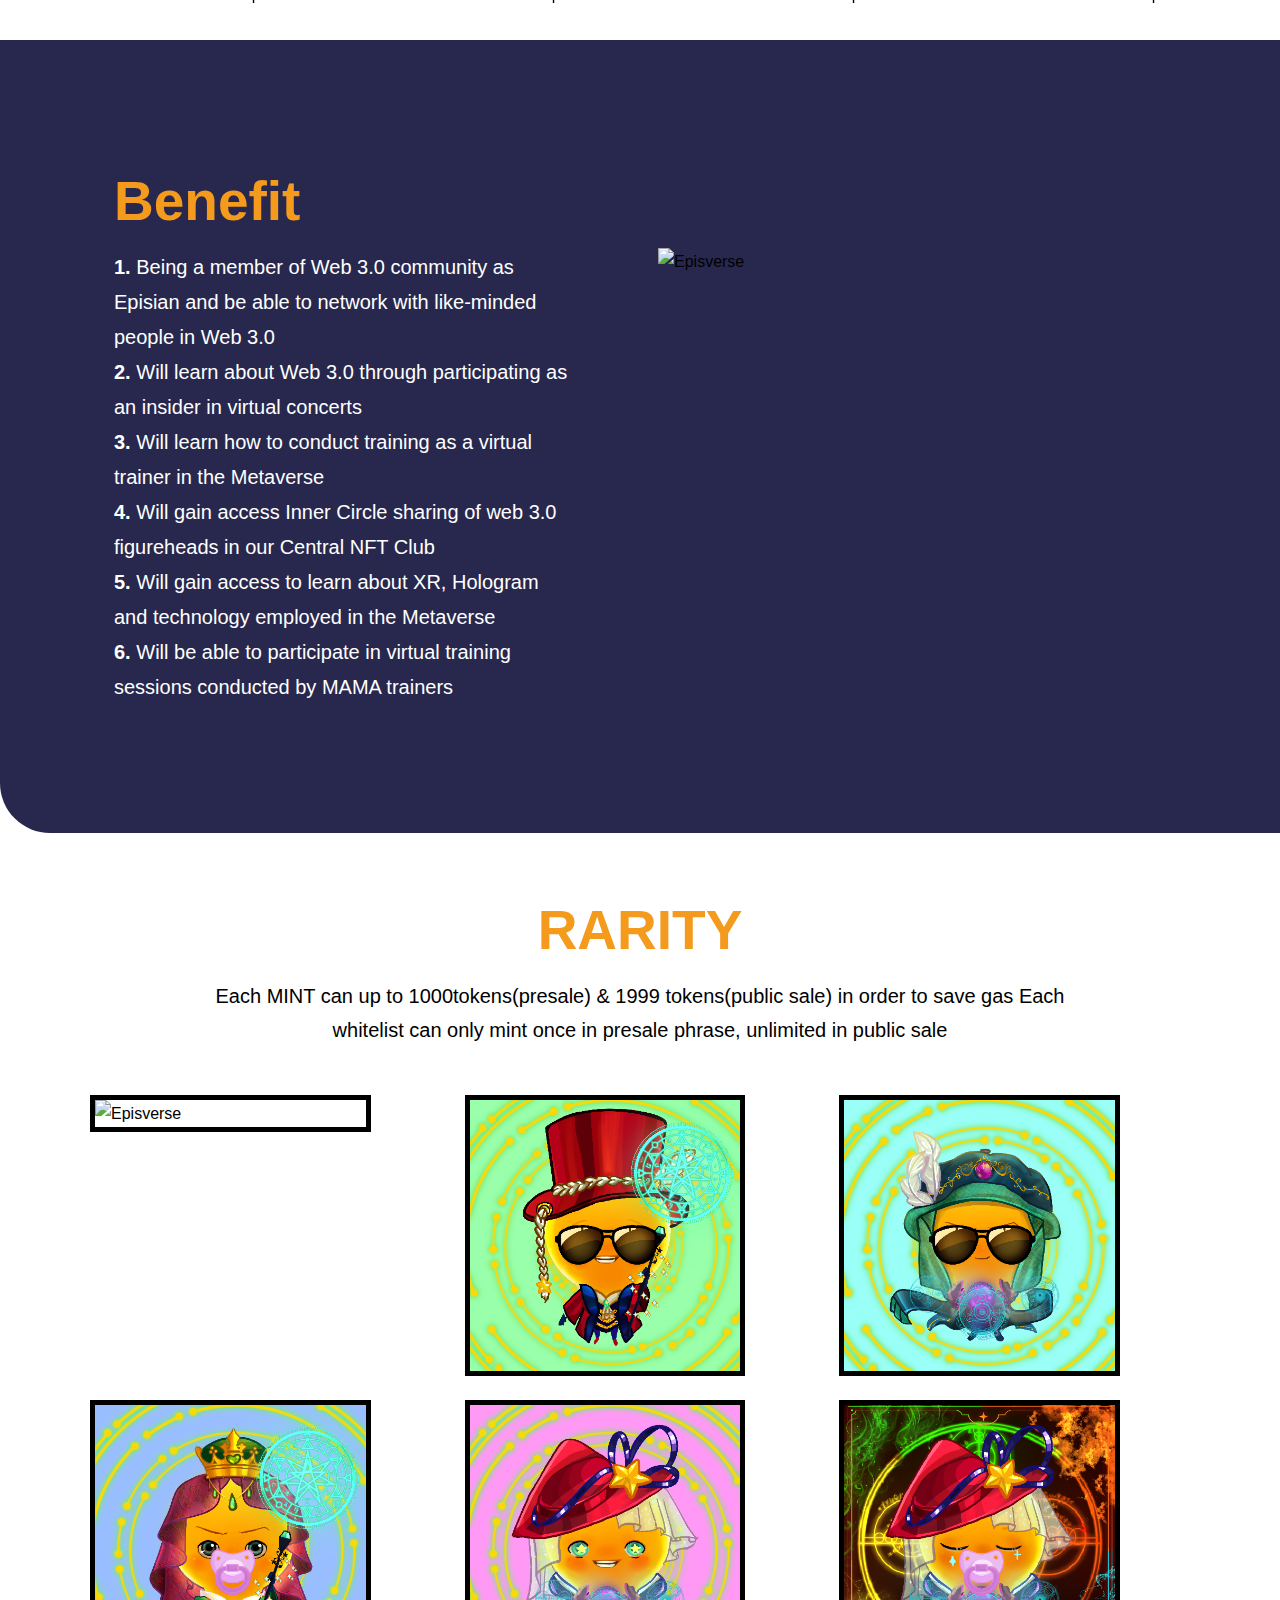
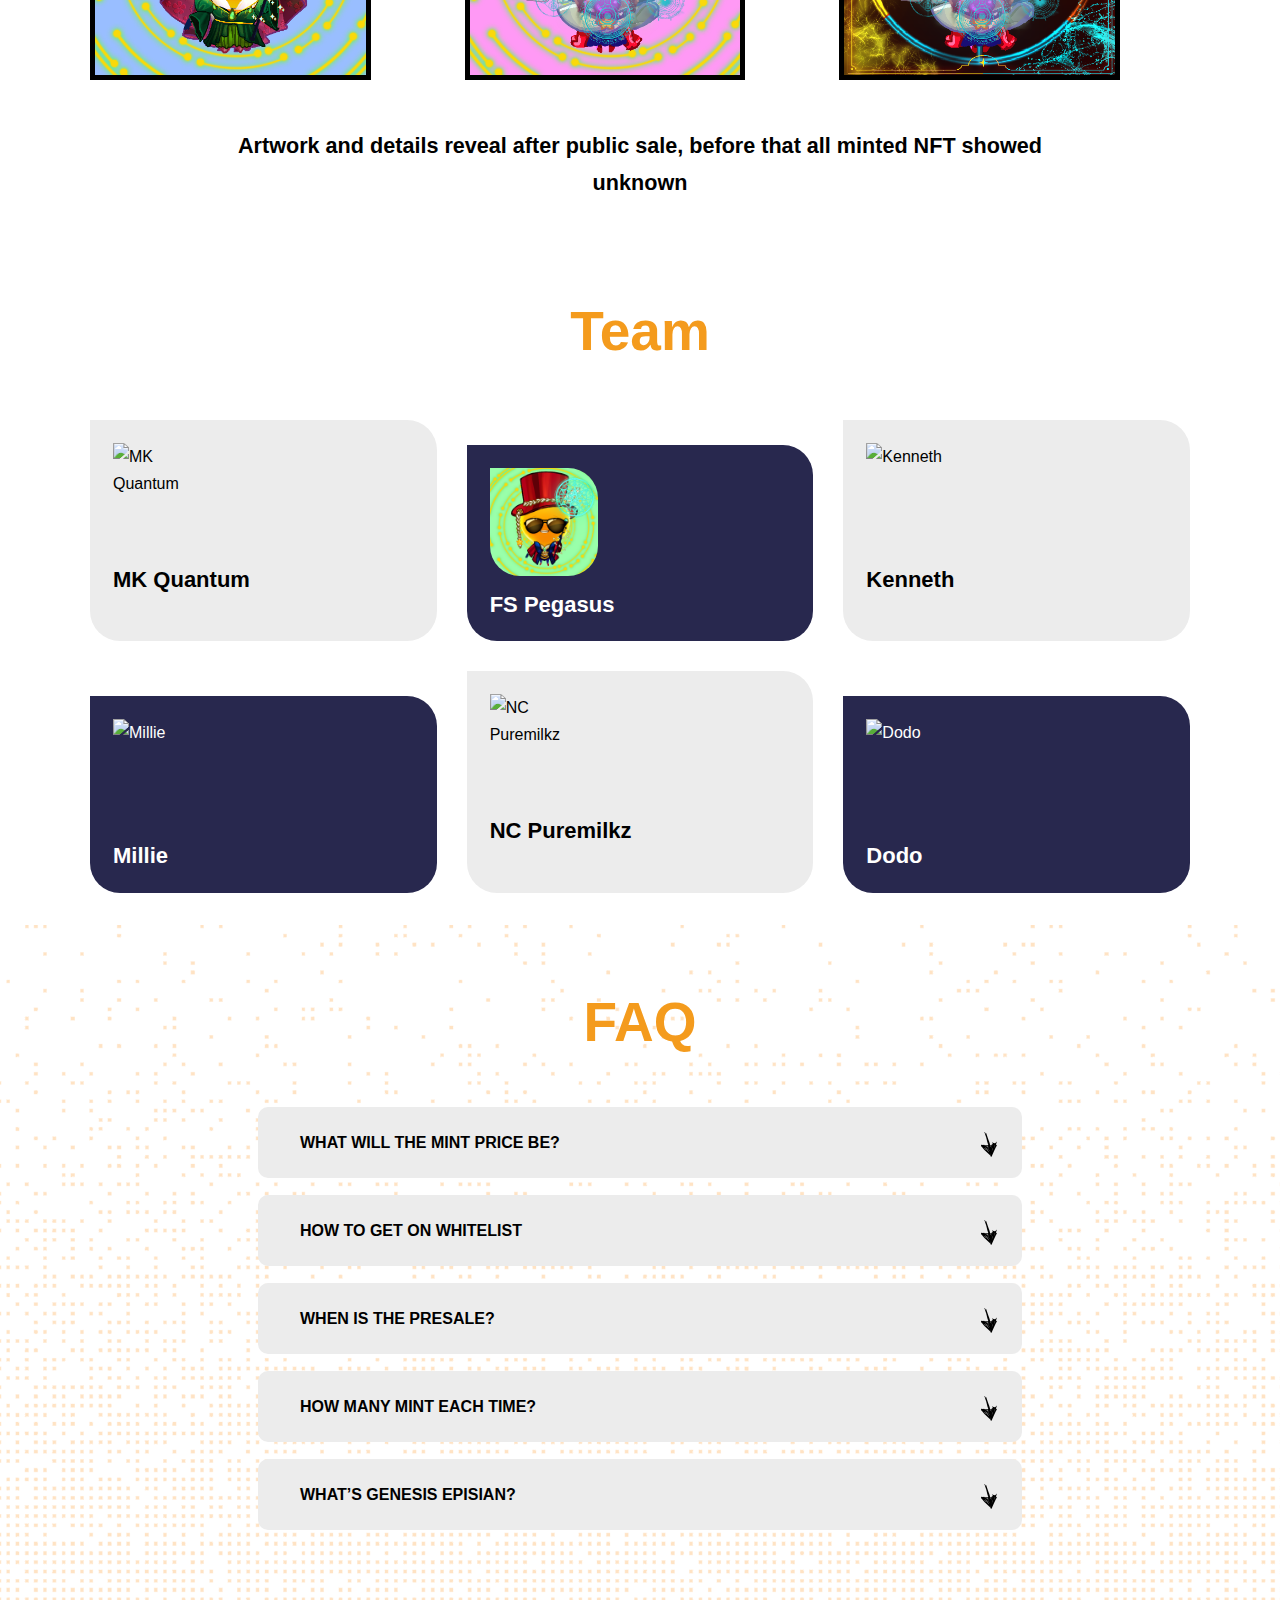
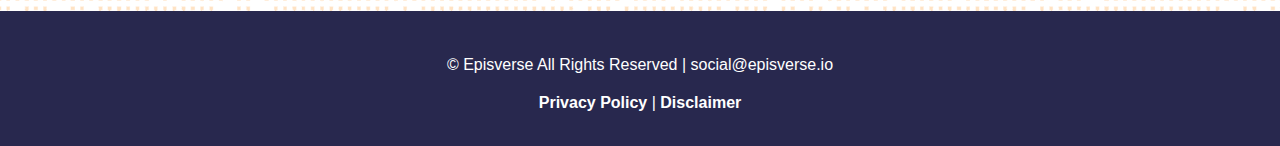
==== commit b4981db4: "update content" ====
--- a/index.html
+++ b/index.html
@@ -164,8 +164,8 @@
             </div>
 
             <div class="col">
-                <h2>Artwork and details reveal after public sale, before that all minted NFT showed unknown</h2>
-                <p class="has-large-font-size">Only #1-#1999 “EPISVERSE NFT!</p>
+                <h2>Artwork and details reveal after public sale</h2>
+                <p class="has-large-font-size mb-4">Only #1-#1999 “EPISVERSE NFT!</p>
                 <!--p class="has-large-font-size"><strong>Presale required a Mint Pass and was distributed to early active community members and supporters.</strong></p-->
                 <a href="https://discord.gg/JpsXf895zH" target="_blank" class="am2-button am2-button--blue">
                     <span>Join Discord </span>
@@ -742,7 +742,7 @@
                     </div>
                 </div>
                 <div class="faq__question" data-animation="fade-up" style="transform: translate(0px, 0px); opacity: 1;">
-                    <p class="faq__question-title">WHEN IS THE PRESALE AND PUBLIC SALE?</p>
+                    <p class="faq__question-title">WHEN IS THE PRESALE?</p>
                     <div class="faq__question-answer">
                         <p>
                             25 July,2022 12.00AM HKT
@@ -762,8 +762,7 @@
                     <p class="faq__question-title"> WHAT’S GENESIS EPISIAN?</p>
                     <div class="faq__question-answer">
                         <p>
-                            Those 1999 Genesis Episians are pioneer of EPISVerse, they are ESSENTIAL in breeding
-                            system(coming soon)
+                            Those 1999 Genesis Episians are pioneer of EPISVerse.
                         </p>
 
                     </div>
